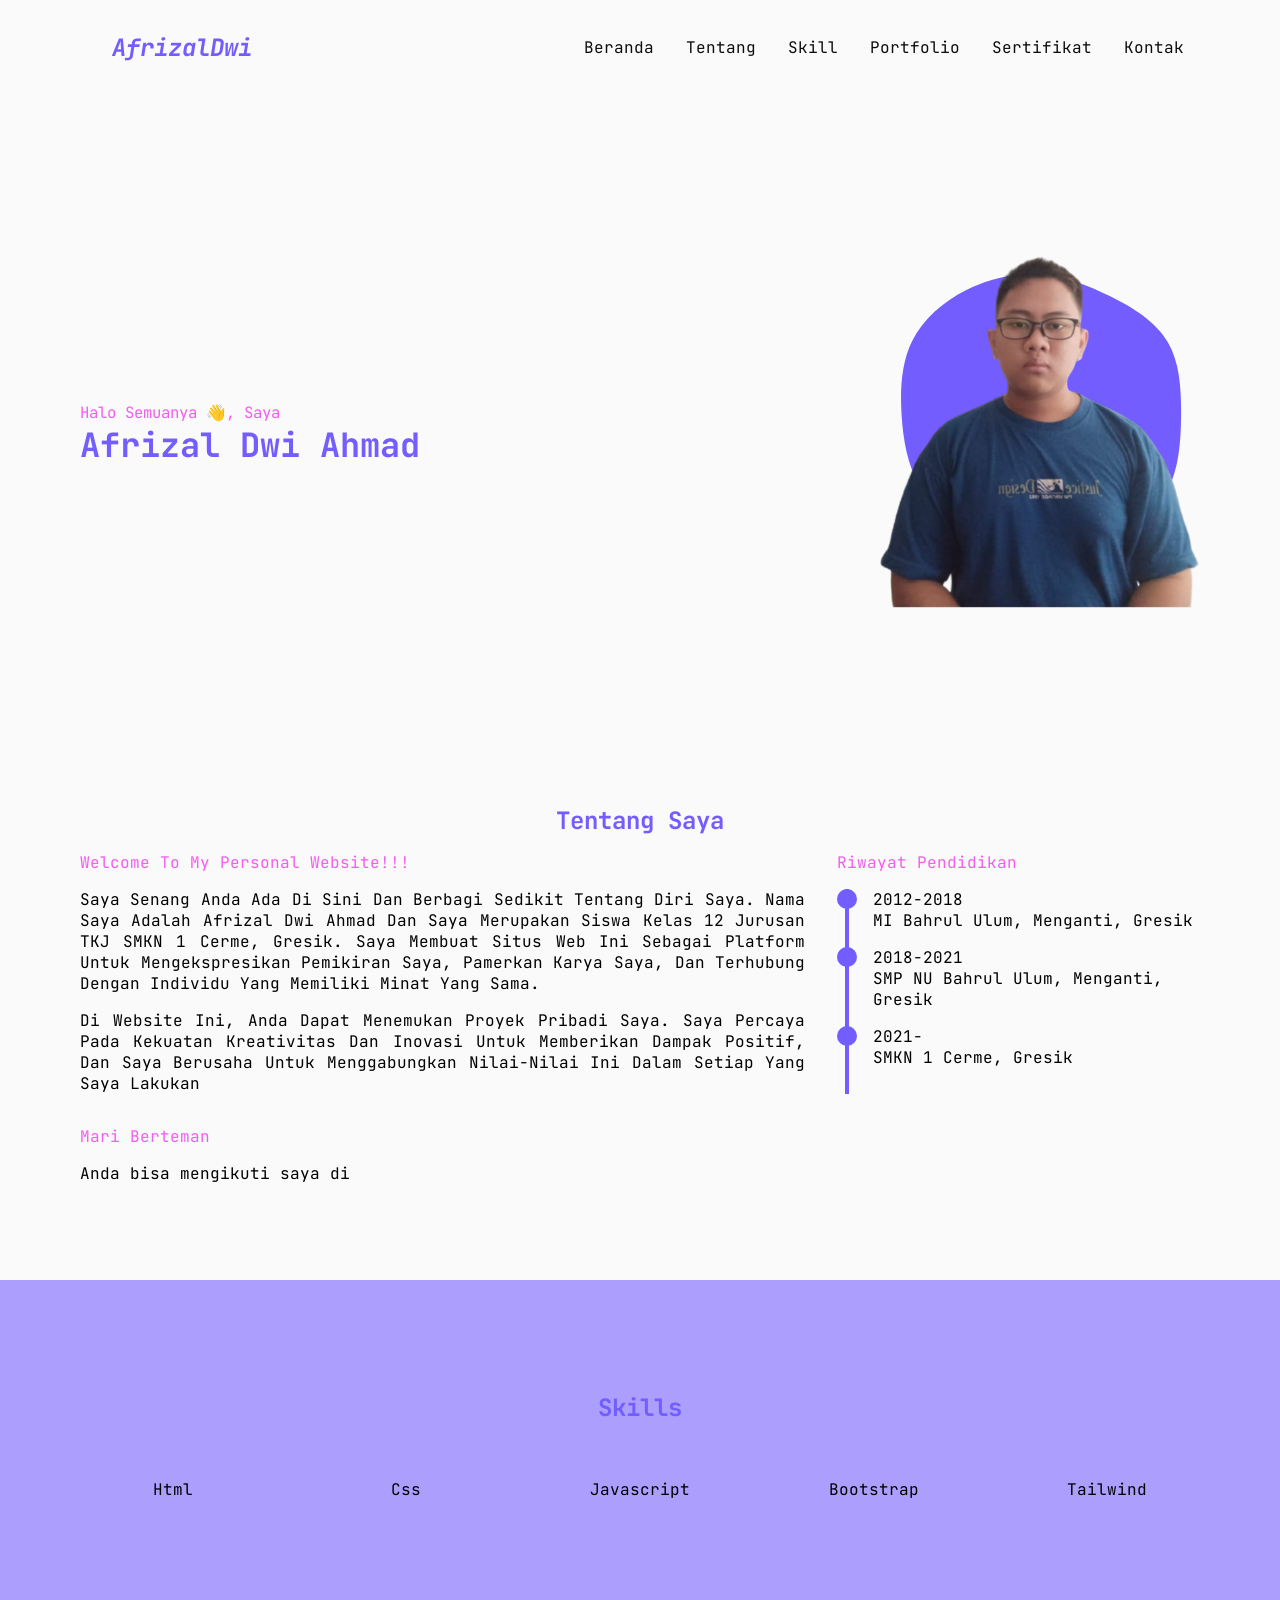
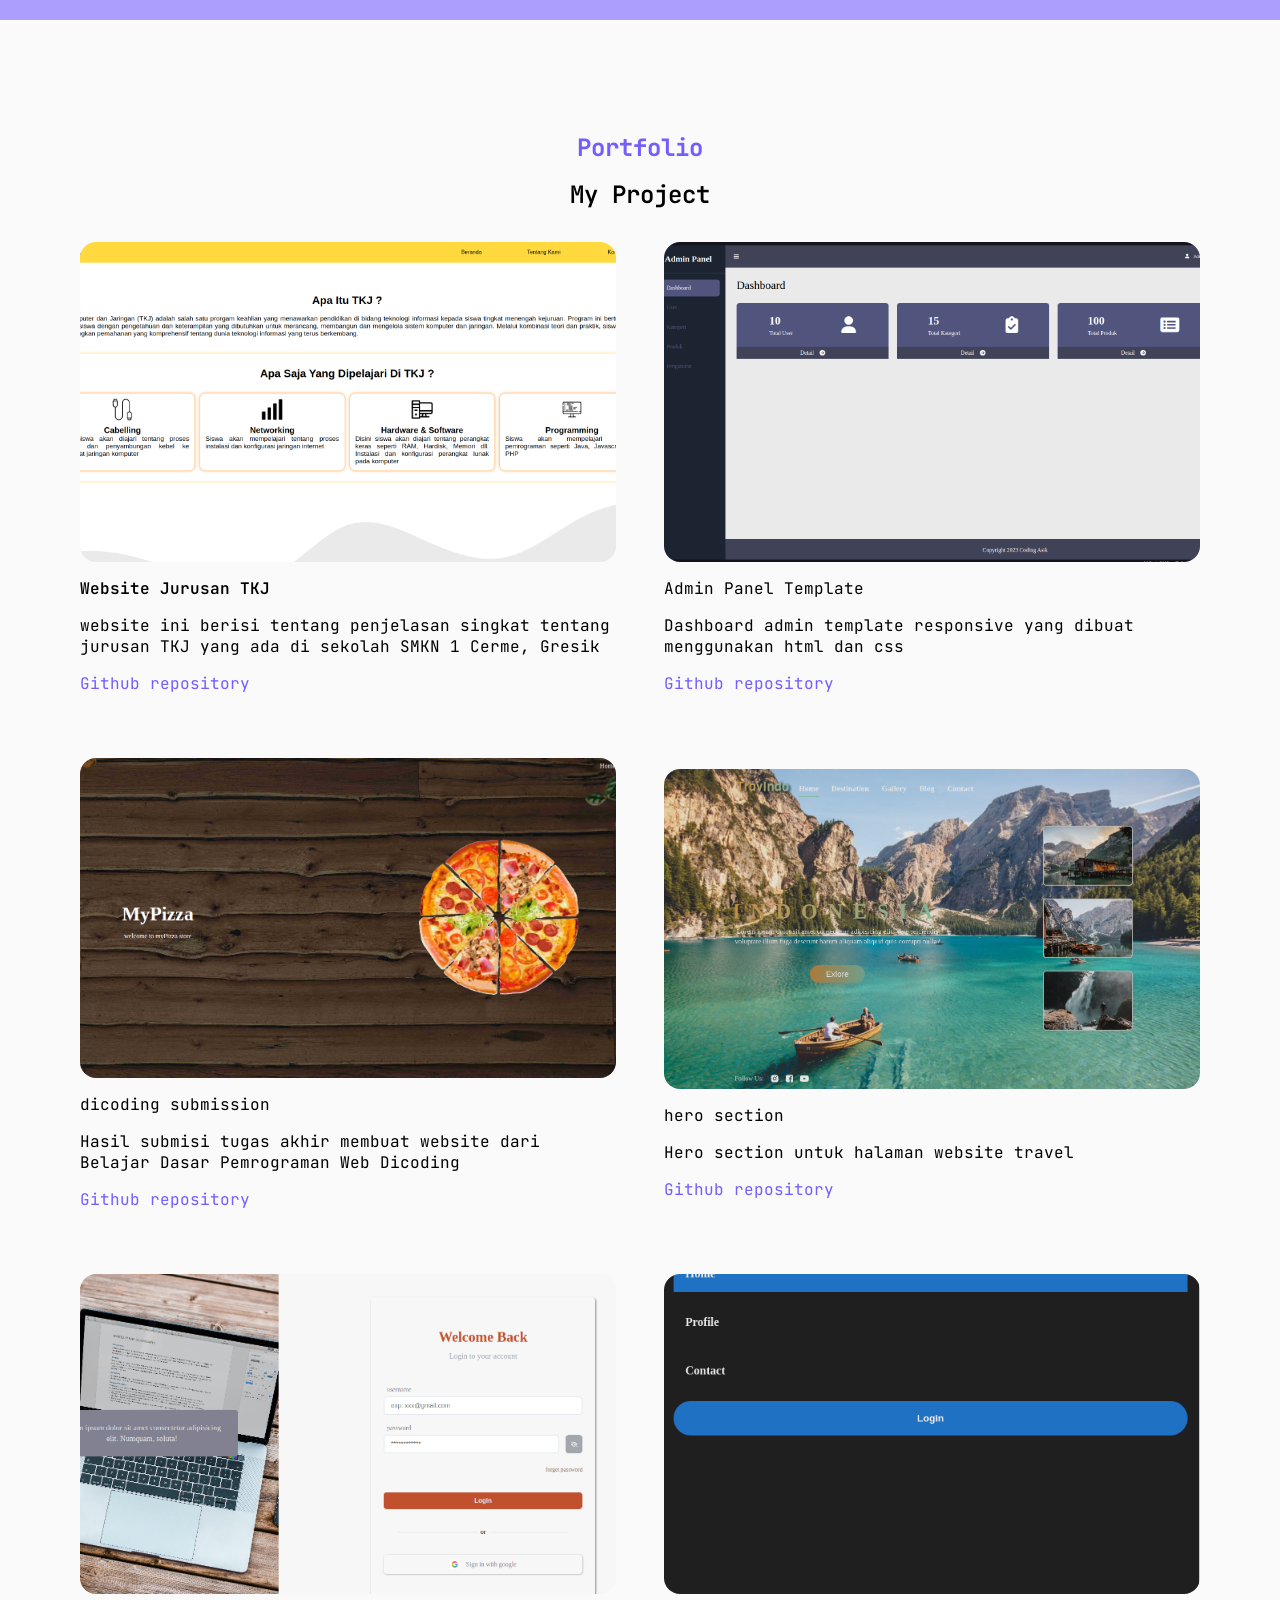
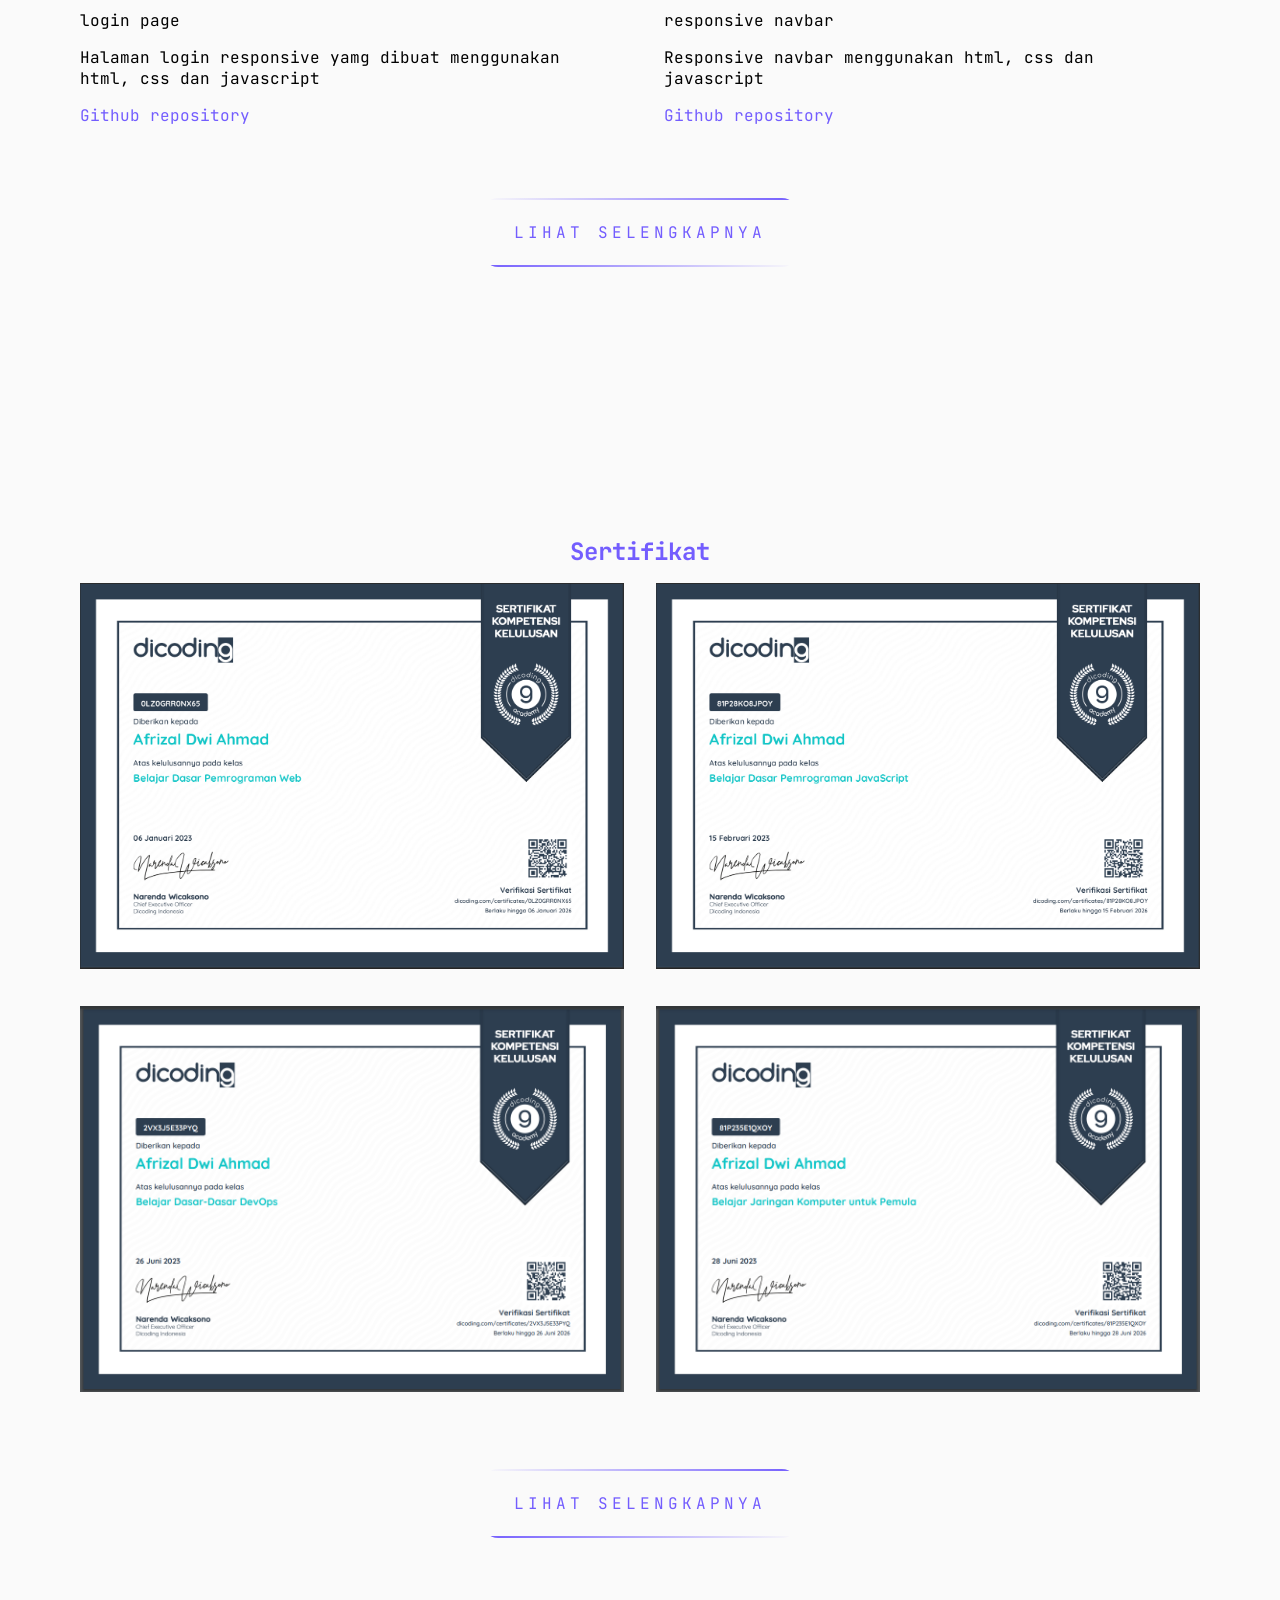
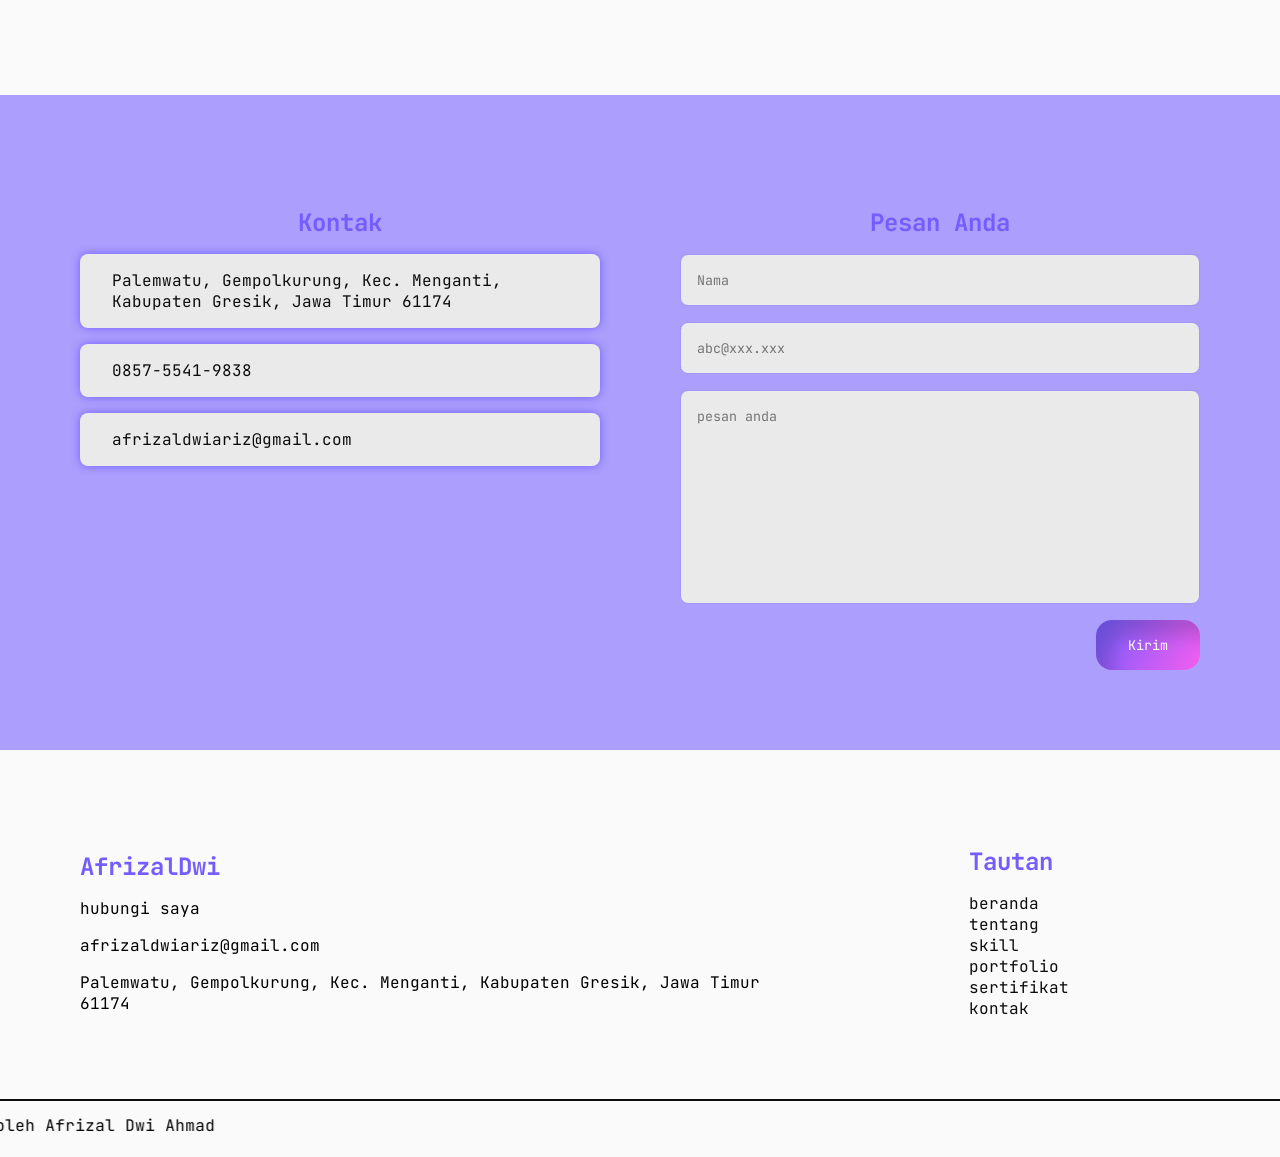
==== index.html @ 285fb5ee "first commit" ====
<!DOCTYPE html>
<html lang="en">
    <head>
        <meta charset="UTF-8" />
        <meta name="viewport" content="width=device-width, initial-scale=1.0" />

        <!-- font awesome -->
        <script src="https://kit.fontawesome.com/8b42185fc0.js" crossorigin="anonymous"></script>

        <!-- material design icon -->
        <link
            rel="stylesheet"
            href="https://cdn.jsdelivr.net/npm/@mdi/font@7.2.96/css/materialdesignicons.min.css"
        />

        <!-- font -->
        <link rel="preconnect" href="https://fonts.googleapis.com" />
        <link rel="preconnect" href="https://fonts.gstatic.com" crossorigin />
        <link
            href="https://fonts.googleapis.com/css2?family=JetBrains+Mono:wght@400;600;700&display=swap"
            rel="stylesheet"
        />

        <!-- css -->
        <link rel="stylesheet" href="./assets/css/style.css" />

        <title>Personal Portfolio</title>
    </head>
    <body>
        <!-- navbar start -->
        <nav>
            <div class="navbar-brand">
                <h1>AfrizalDwi</h1>
            </div>
            <div class="navbar-collapse" id="navbarCollapse">
                <button class="hamburger hamburger--elastic" type="button" id="hamburger">
                    <span class="hamburger-box">
                        <span class="hamburger-inner"></span>
                    </span>
                </button>
            </div>
            <ul class="navbar-nav" id="navbarNav">
                <li class="navbar-item">
                    <a href="#home" class="navbar-link">beranda</a>
                </li>
                <li class="navbar-item">
                    <a href="#about" class="navbar-link">tentang</a>
                </li>
                <li class="navbar-item">
                    <a href="#skill" class="navbar-link">skill</a>
                </li>
                <li class="navbar-item">
                    <a href="#portfolio" class="navbar-link">portfolio</a>
                </li>
                <li class="navbar-item">
                    <a href="#certificate" class="navbar-link">sertifikat</a>
                </li>
                <li class="navbar-item">
                    <a href="#contact" class="navbar-link">kontak</a>
                </li>
            </ul>
        </nav>
        <!-- navbar end -->

        <!-- hero section start -->
        <section id="home">
            <div class="container">
                <div class="home-group">
                    <div class="home-text">
                        <p>Halo semuanya 👋️, saya</p>
                        <h1>Afrizal dwi ahmad</h1>
                        <span id="text"></span>
                    </div>
                    <div class="img-group">
                        <img src="./assets/img/shape.svg" alt="shape" class="shape" />
                        <img src="./assets/img/person.png" alt="person" />
                    </div>
                </div>
            </div>
        </section>
        <!-- hero section end -->

        <!-- about start -->
        <section id="about">
            <div class="container">
                <h1 class="title">tentang saya</h1>
                <div class="about-group">
                    <div class="about-text">
                        <p class="about-title">Welcome to my personal website!!!</p>
                        <p>
                            Saya senang Anda ada di sini dan berbagi sedikit tentang diri saya. Nama
                            saya adalah Afrizal Dwi Ahmad dan saya merupakan siswa kelas 12 jurusan
                            TKJ SMKN 1 Cerme, Gresik. Saya membuat situs web ini sebagai platform
                            untuk mengekspresikan pemikiran saya, pamerkan karya saya, dan terhubung
                            dengan individu yang memiliki minat yang sama.
                        </p>
                        <p>
                            Di website ini, Anda dapat menemukan proyek pribadi saya. Saya percaya
                            pada kekuatan kreativitas dan inovasi untuk memberikan dampak positif,
                            dan saya berusaha untuk menggabungkan nilai-nilai ini dalam setiap yang
                            saya lakukan
                        </p>
                    </div>
                    <div class="education">
                        <p class="about-title">riwayat pendidikan</p>
                        <span class="line"></span>
                        <div class="education-group">
                            <div class="education-level">
                                <span class="circle"></span>
                                <div>
                                    <p>2012-2018</p>
                                    <p>MI Bahrul Ulum, Menganti, Gresik</p>
                                </div>
                            </div>
                            <div class="education-level">
                                <span class="circle"></span>
                                <div>
                                    <p>2018-2021</p>
                                    <p>SMP NU Bahrul Ulum, Menganti, Gresik</p>
                                </div>
                            </div>
                            <div class="education-level">
                                <span class="circle"></span>
                                <div>
                                    <p>2021-</p>
                                    <p>SMKN 1 Cerme, Gresik</p>
                                </div>
                            </div>
                        </div>
                    </div>
                    <div class="about-link">
                        <p class="about-title">mari berteman</p>
                        <p>Anda bisa mengikuti saya di</p>
                        <div class="about-icon-group">
                            <div class="icon">
                                <a href="https://github.com/afrizaldwi" target="_blank">
                                    <i class="fa-brands fa-github"></i>
                                </a>
                            </div>
                            <div class="icon">
                                <a href="https://instagram.com/afrizaldwi16" target="_blank">
                                    <i class="fa-brands fa-instagram"></i>
                                </a>
                            </div>
                            <div class="icon">
                                <a href="https://facebook.com/afrizal.ariz" target="_blank">
                                    <i class="fa-brands fa-facebook"></i>
                                </a>
                            </div>
                        </div>
                    </div>
                </div>
            </div>
        </section>
        <!-- about end -->

        <!-- my sklill start -->
        <section id="skill">
            <div class="container">
                <h1 class="title">skills</h1>
                <div class="skill-group">
                    <div class="skill">
                        <span class="mdi mdi-language-html5 skill-icon"></span>
                        <p class="icon-title">html</p>
                    </div>
                    <div class="skill">
                        <span class="mdi mdi-language-css3 skill-icon"></span>
                        <p class="icon-title">css</p>
                    </div>
                    <div class="skill">
                        <span class="mdi mdi-language-javascript skill-icon"></span>
                        <p class="icon-title">javascript</p>
                    </div>
                    <div class="skill">
                        <span class="mdi mdi-bootstrap skill-icon"></span>
                        <p class="icon-title">bootstrap</p>
                    </div>
                    <div class="skill">
                        <span class="mdi mdi-tailwind skill-icon"></span>
                        <p class="icon-title">tailwind</p>
                    </div>
                </div>
            </div>
        </section>
        <!-- my sklill end -->

        <!-- portfolio start -->
        <section id="portfolio">
            <div class="container">
                <div class="portfolio-wrapper">
                    <h1 class="title">portfolio</h1>
                    <p class="portfolio-header">my project</p>
                    <div class="portfolio-box">
                        <div class="portfolio-group">
                            <a
                                href="https://project-website-p5-tkj.netlify.app/"
                                class="portfolio-img"
                                target="_blank"
                            >
                                <img
                                    src="./assets/img/portfolio/department website.png"
                                    alt="website jurusan"
                                />
                            </a>
                            <div class="portfolio-text">
                                <p class="portfolio-title">website jurusan TKJ</p>
                                <p>
                                    website ini berisi tentang penjelasan singkat tentang jurusan
                                    TKJ yang ada di sekolah SMKN 1 Cerme, Gresik
                                </p>
                                <a href="https://github.com/afrizaldwi/tkj" target="_blank"
                                    >Github repository
                                </a>
                            </div>
                        </div>
                        <div class="portfolio-group">
                            <a href="" class="portfolio-img">
                                <img
                                    src="./assets/img/portfolio/admin panel.png"
                                    alt="admin panel"
                                />
                            </a>
                            <div class="portfolio-text">
                                <p>Admin Panel Template</p>
                                <p>
                                    Dashboard admin template responsive yang dibuat menggunakan html
                                    dan css
                                </p>
                                <a
                                    href="https://github.com/afrizaldwi/Admin-Panel-Template"
                                    target="_blank"
                                    >Github repository
                                </a>
                            </div>
                        </div>
                        <div class="portfolio-group">
                            <a href="#" class="portfolio-img">
                                <img
                                    src="./assets/img/portfolio/dicoding submission.png"
                                    alt="dicoding submission"
                                />
                            </a>
                            <div class="portfolio-text">
                                <p>dicoding submission</p>
                                <p>
                                    Hasil submisi tugas akhir membuat website dari Belajar Dasar
                                    Pemrograman Web Dicoding
                                </p>
                                <a
                                    href="https://github.com/afrizaldwi/submission-tugas-akhir-membuat-website"
                                    target="_blank"
                                    >Github repository
                                </a>
                            </div>
                        </div>
                        <div class="portfolio-group">
                            <a href="#" class="portfolio-img">
                                <img src="./assets/img/portfolio/hero.png" alt="hero section" />
                            </a>
                            <div class="portfolio-text">
                                <p>hero section</p>
                                <p>Hero section untuk halaman website travel</p>
                                <a
                                    href="https://github.com/afrizaldwi/travel-hero-section"
                                    target="_blank"
                                    >Github repository
                                </a>
                            </div>
                        </div>
                        <div class="portfolio-group">
                            <a href="#" class="portfolio-img">
                                <img src="./assets/img/portfolio/login page.png" alt="login page" />
                            </a>
                            <div class="portfolio-text">
                                <p>login page</p>
                                <p>
                                    Halaman login responsive yamg dibuat menggunakan html, css dan
                                    javascript
                                </p>
                                <a href="https://github.com/afrizaldwi/login-page" target="_blank"
                                    >Github repository
                                </a>
                            </div>
                        </div>
                        <div class="portfolio-group">
                            <a href="#" class="portfolio-img">
                                <img
                                    src="./assets/img/portfolio/responsive navbar.png"
                                    alt="responsive navbar"
                                />
                            </a>
                            <div class="portfolio-text">
                                <p>responsive navbar</p>
                                <p>Responsive navbar menggunakan html, css dan javascript</p>
                                <a
                                    href="https://github.com/afrizaldwi/navbar-responsive"
                                    target="_blank"
                                    >Github repository
                                </a>
                            </div>
                        </div>
                    </div>
                </div>
                <div class="changePage">
                    <a href="./assets/page/portfolio.html" class="changePageBtn">
                        <span></span>
                        <span></span>
                        <span></span>
                        <span></span>
                        Lihat Selengkapnya
                    </a>
                </div>
            </div>
        </section>
        <!-- portfolio end -->

        <!-- certificate start -->
        <section id="certificate">
            <div class="modal hidden" id="modalSm">
                <div class="modal-body">
                    <button class="modal-close" id="modalClose">
                        <i class="fa-solid fa-xmark fa-2xl"></i>
                    </button>
                    <img src="" alt="" id="imgShow" class="certificate-show" />
                </div>
            </div>
            <div class="container">
                <h1 class="title">sertifikat</h1>
                <div class="certificate-group">
                    <div class="certificate-img">
                        <img
                            src="./assets/img/cerfificate/certificate 1.png"
                            alt="certificate 1"
                            id="certificateImg"
                        />
                    </div>
                    <div class="certificate-img">
                        <img
                            src="./assets/img/cerfificate/certificate 2.png"
                            alt="certificate 2"
                            id="certificateImg"
                        />
                    </div>
                    <div class="certificate-img">
                        <img
                            src="./assets/img/cerfificate/certificate 3.png"
                            alt="certificate 3"
                            id="certificateImg"
                        />
                    </div>
                    <div class="certificate-img">
                        <img
                            src="./assets/img/cerfificate/certificate 4.png"
                            alt="certificate 4"
                            id="certificateImg"
                        />
                    </div>
                </div>
                <div class="changePage">
                    <a href="./assets/page/ceertificate.html" class="changePageBtn">
                        <span></span>
                        <span></span>
                        <span></span>
                        <span></span>
                        Lihat Selengkapnya</a
                    >
                </div>
            </div>
        </section>
        <!-- certificate end -->

        <!-- contact start -->
        <section id="contact">
            <div class="container contact-box">
                <div class="contact-info">
                    <h1 class="title">kontak</h1>
                    <div class="contact-info-group">
                        <a
                            href="https://goo.gl/maps/3JkdmJd7n3Tx35Pg7"
                            class="contact-item"
                            target="_blank"
                        >
                            <i class="fa-solid fa-house icon"></i>
                            <p>
                                Palemwatu, Gempolkurung, Kec. Menganti, Kabupaten Gresik, Jawa Timur
                                61174
                            </p>
                        </a>
                        <a href="https://wa.me/085755419838" class="contact-item" target="_blank">
                            <i class="fa-brands fa-whatsapp icon"></i>
                            <p>0857-5541-9838</p>
                        </a>
                        <a
                            href="mailto:afrizaldwiariz@gmail.com"
                            class="contact-item"
                            target="_blank"
                        >
                            <i class="fa-regular fa-envelope icon"></i>
                            <p>afrizaldwiariz@gmail.com</p>
                        </a>
                    </div>
                </div>
                <div class="contact-message">
                    <h1 class="title">pesan anda</h1>
                    <form action="https://formspree.io/f/mbjvrear" method="POST">
                        <div class="contact-form">
                            <input
                                type="text"
                                class="form-input"
                                placeholder="Nama"
                                name="name"
                                required
                                autocomplete="off"
                            />
                            <input
                                type="email"
                                class="form-input"
                                placeholder="abc@xxx.xxx"
                                name="email"
                                required
                                autocomplete="off"
                            />
                            <textarea
                                rows="10"
                                class="form-input"
                                placeholder="pesan anda"
                                name="message"
                                required
                                autocomplete="off"
                            ></textarea>
                        </div>
                        <div class="submit">
                            <button type="submit" class="submitBtn">Kirim</button>
                        </div>
                    </form>
                </div>
            </div>
        </section>
        <!-- contact end -->

        <!-- footer start -->
        <footer>
            <div class="container">
                <div class="footer-group">
                    <div class="footer-content">
                        <h1 class="title">AfrizalDwi</h1>
                        <p>hubungi saya</p>
                        <p>afrizaldwiariz@gmail.com</p>
                        <p>
                            Palemwatu, Gempolkurung, Kec. Menganti, Kabupaten Gresik, Jawa Timur
                            61174
                        </p>
                    </div>
                    <div class="footer-content">
                        <h1 class="title">tautan</h1>
                        <div class="footer-link">
                            <a href="#home">beranda</a>
                            <a href="#about">tentang</a>
                            <a href="#skill">skill</a>
                            <a href="#portfolio">portfolio</a>
                            <a href="#certificate">sertifikat</a>
                            <a href="#contact">kontak</a>
                        </div>
                    </div>
                </div>
            </div>
            <div class="footer-line">
                <marquee width="100%" direction="right" class="footer-text">
                    Dibuat sepenuh hati oleh Afrizal Dwi Ahmad
                </marquee>
            </div>
        </footer>
        <!-- footer end -->

        <!-- back to top start -->
        <button class="back-to-top-btn" id="backToTopBtn">
            <i class="fas fa-arrow-up"></i>
        </button>
        <!-- back to top end -->

        <script src="./assets/js/script.js"></script>

        <!-- navbar -->
        <script>
            const navbarNav = document.getElementById("navbarNav");
            const navbarCollapse = document.getElementById("navbarCollapse");
            const hamburger = document.getElementById("hamburger");

            navbarCollapse.addEventListener("click", () => {
                navbarNav.classList.toggle("active");
                hamburger.classList.toggle("is-active");
            });
        </script>

        <!-- typed js -->
        <script src="https://unpkg.com/typed.js@2.0.16/dist/typed.umd.js"></script>
        <script>
            var typed = new Typed("#text", {
                strings: ["welcome to my personal website"],
                typeSpeed: 100,
                backSpeed: 100,
                loop: true,
            });
        </script>
    </body>
</html>
---- assets/css/style.css ----
@import url(./partisial/global.css);
@import url(./partisial/navbar.css);
@import url(./partisial/heroSection.css);
@import url(./partisial/about.css);
@import url(./partisial/skill.css);
@import url(./partisial/portfolio.css);
@import url(./partisial/certificate.css);
@import url(./partisial/contact.css);
@import url(./partisial/footer.css);
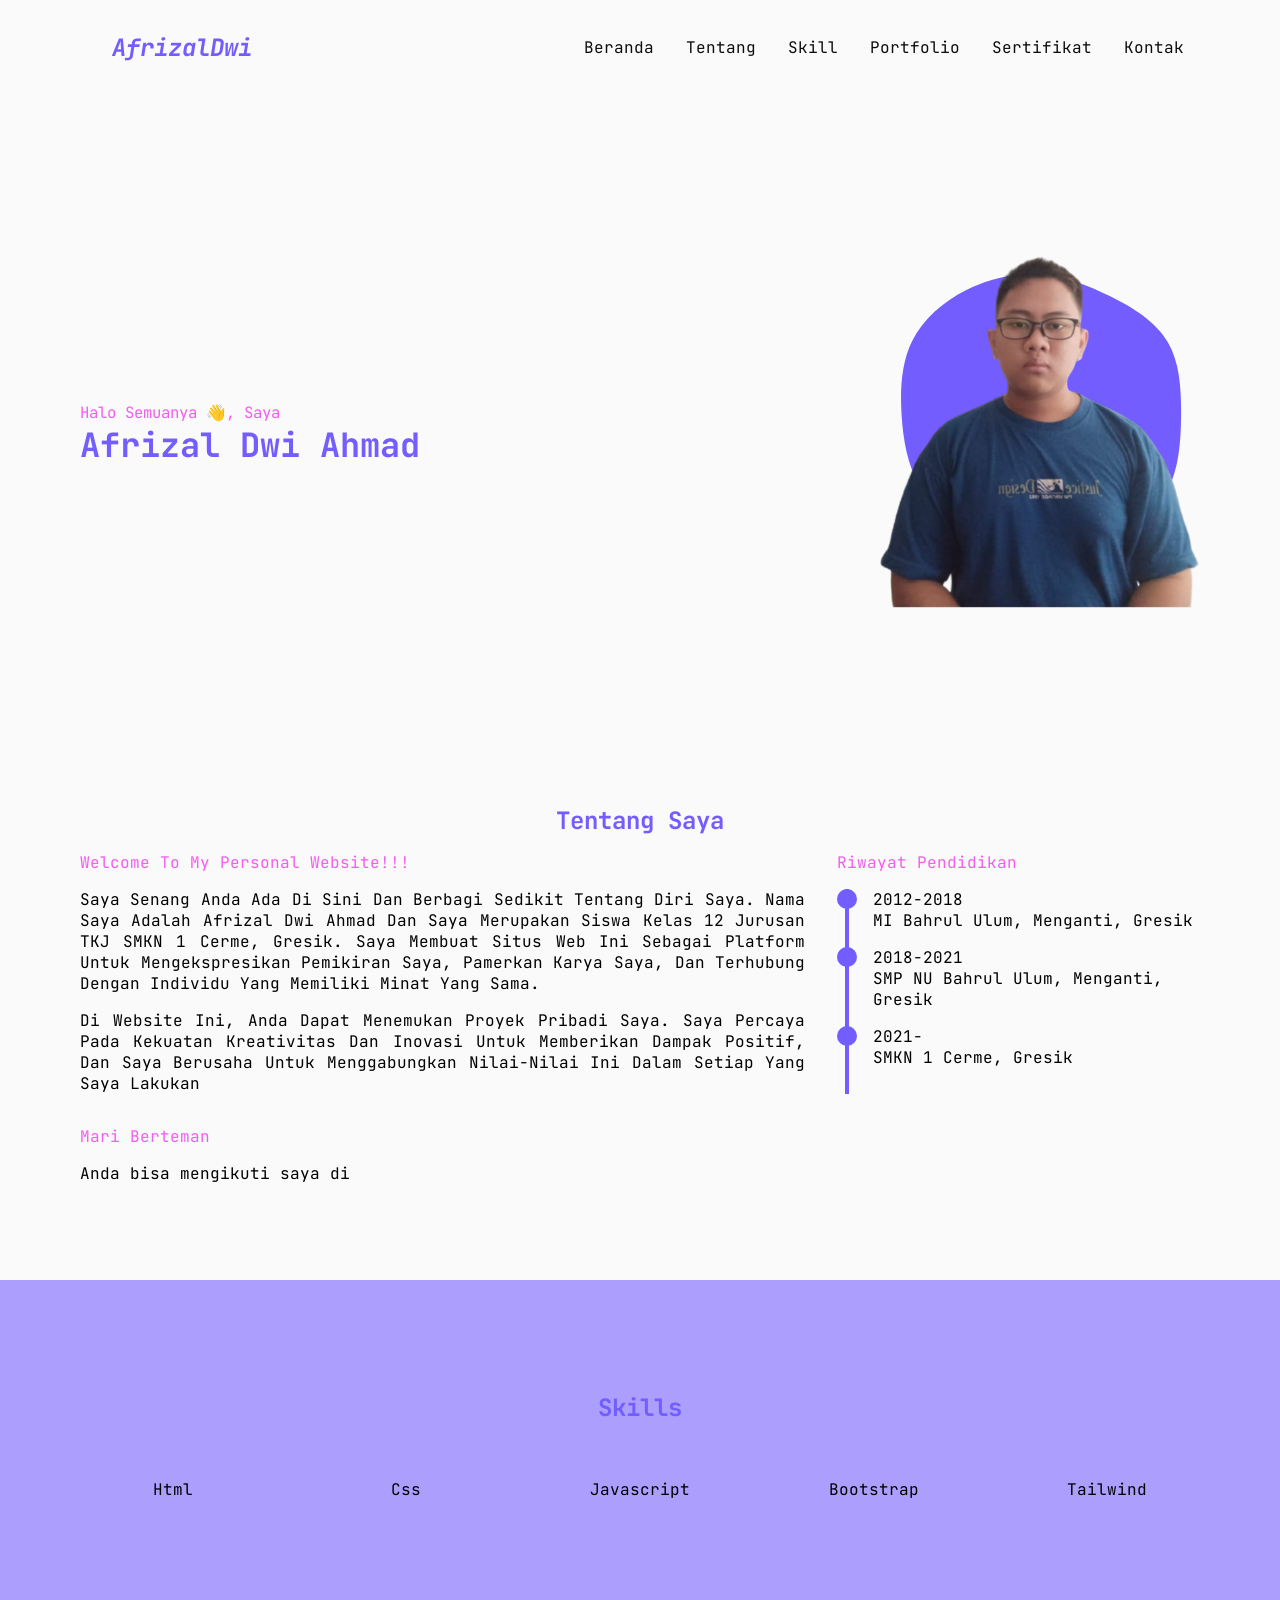
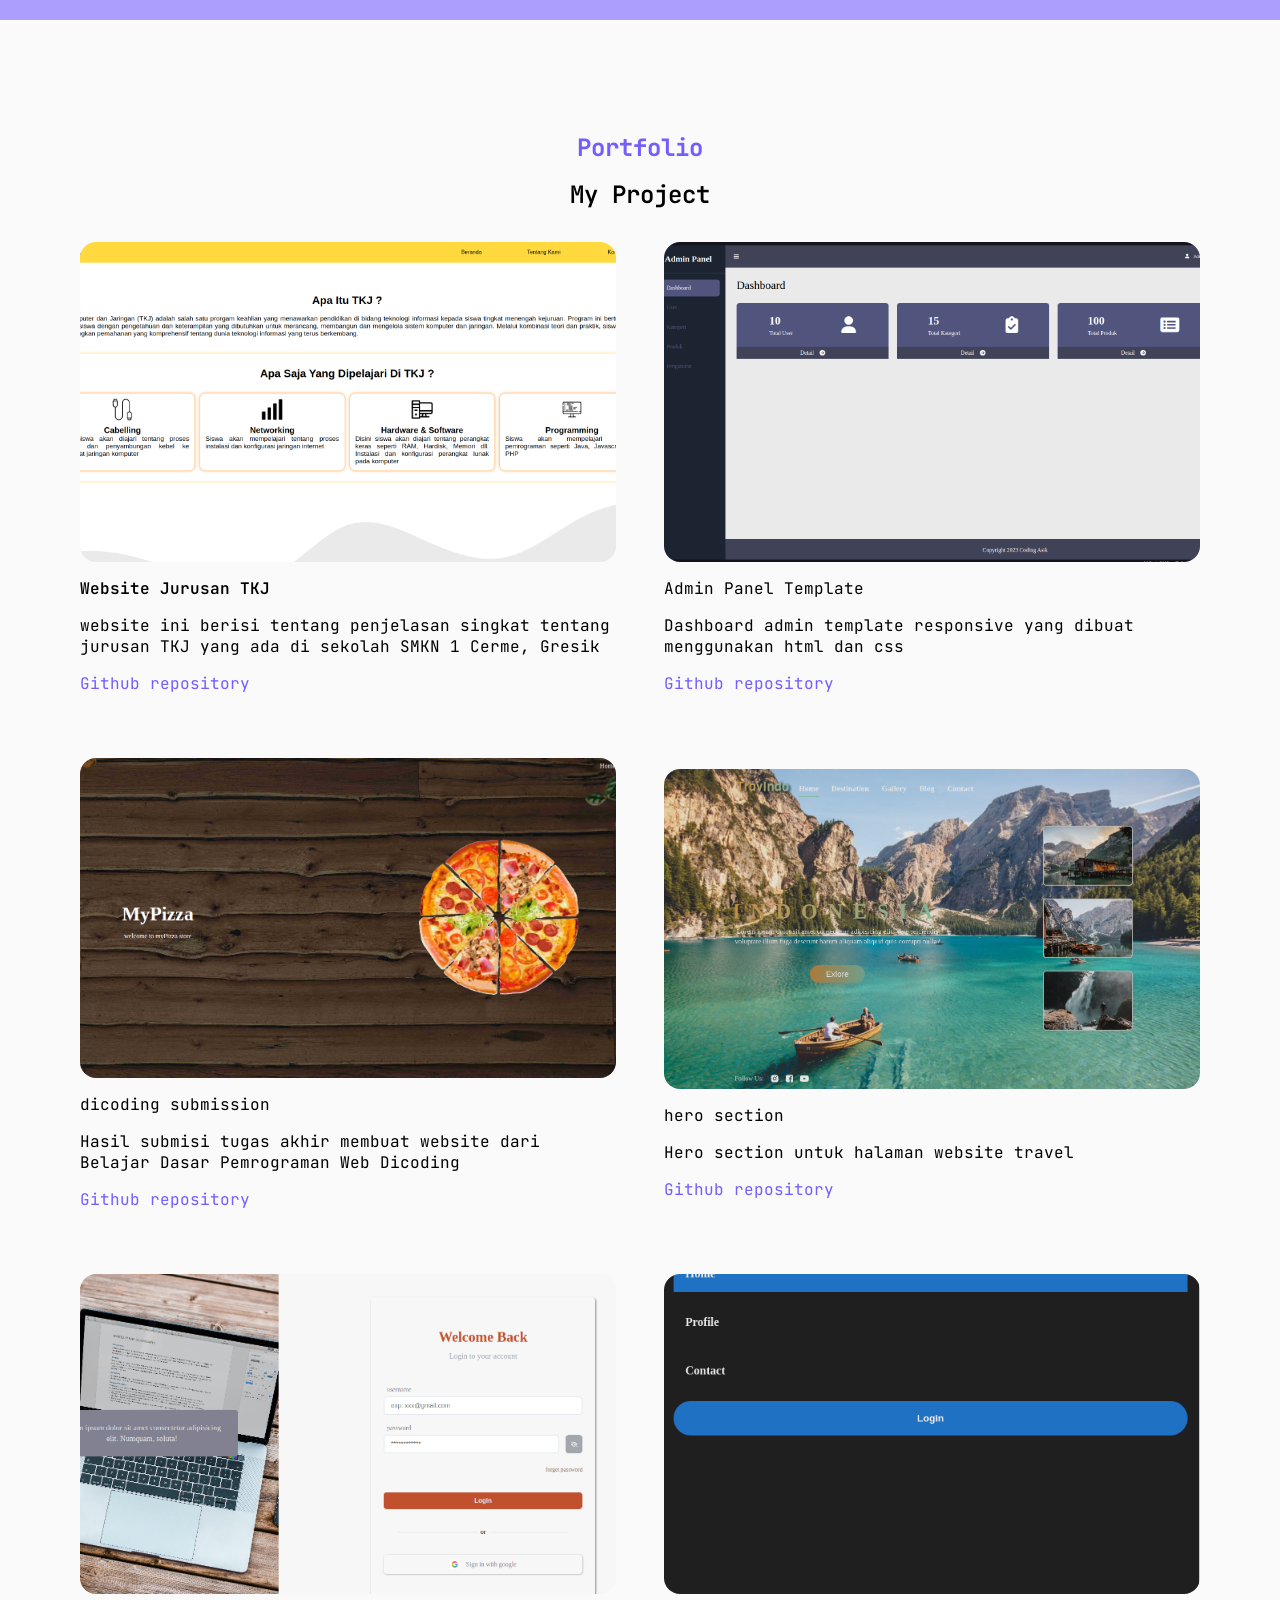
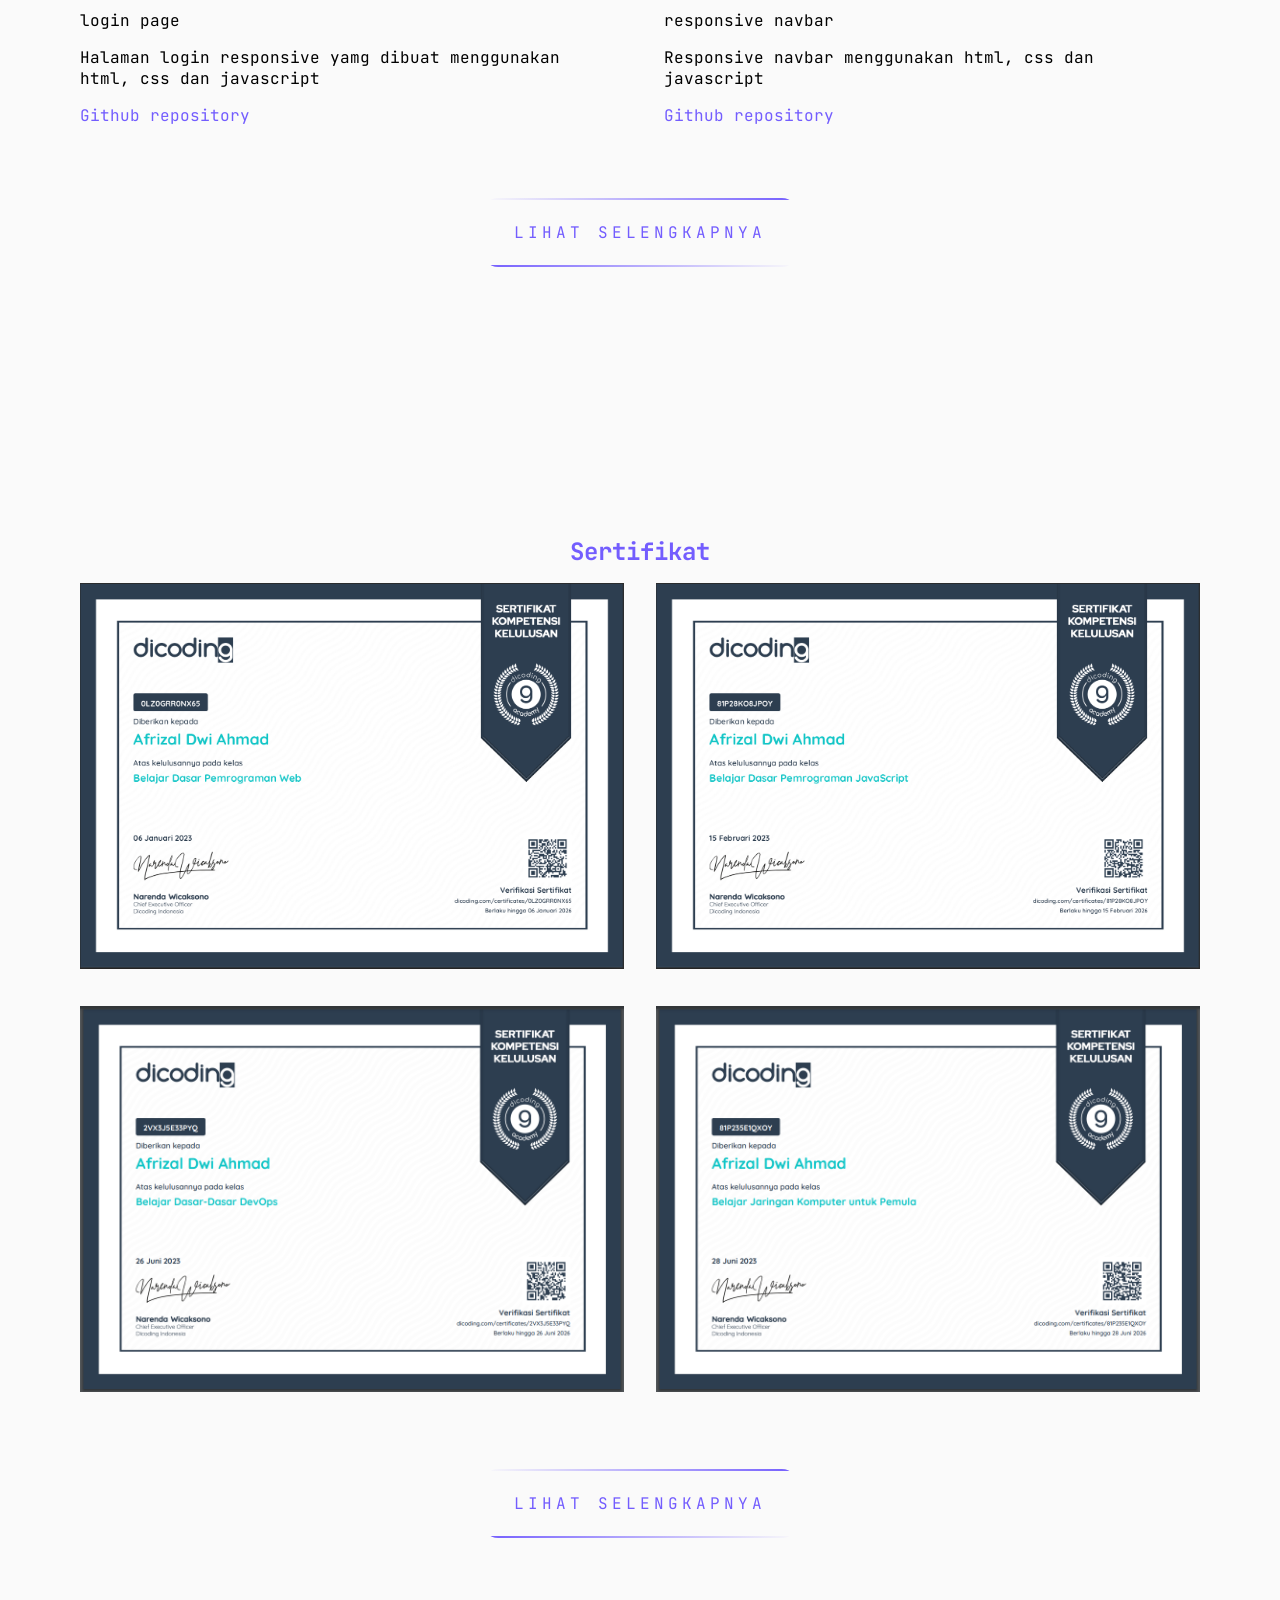
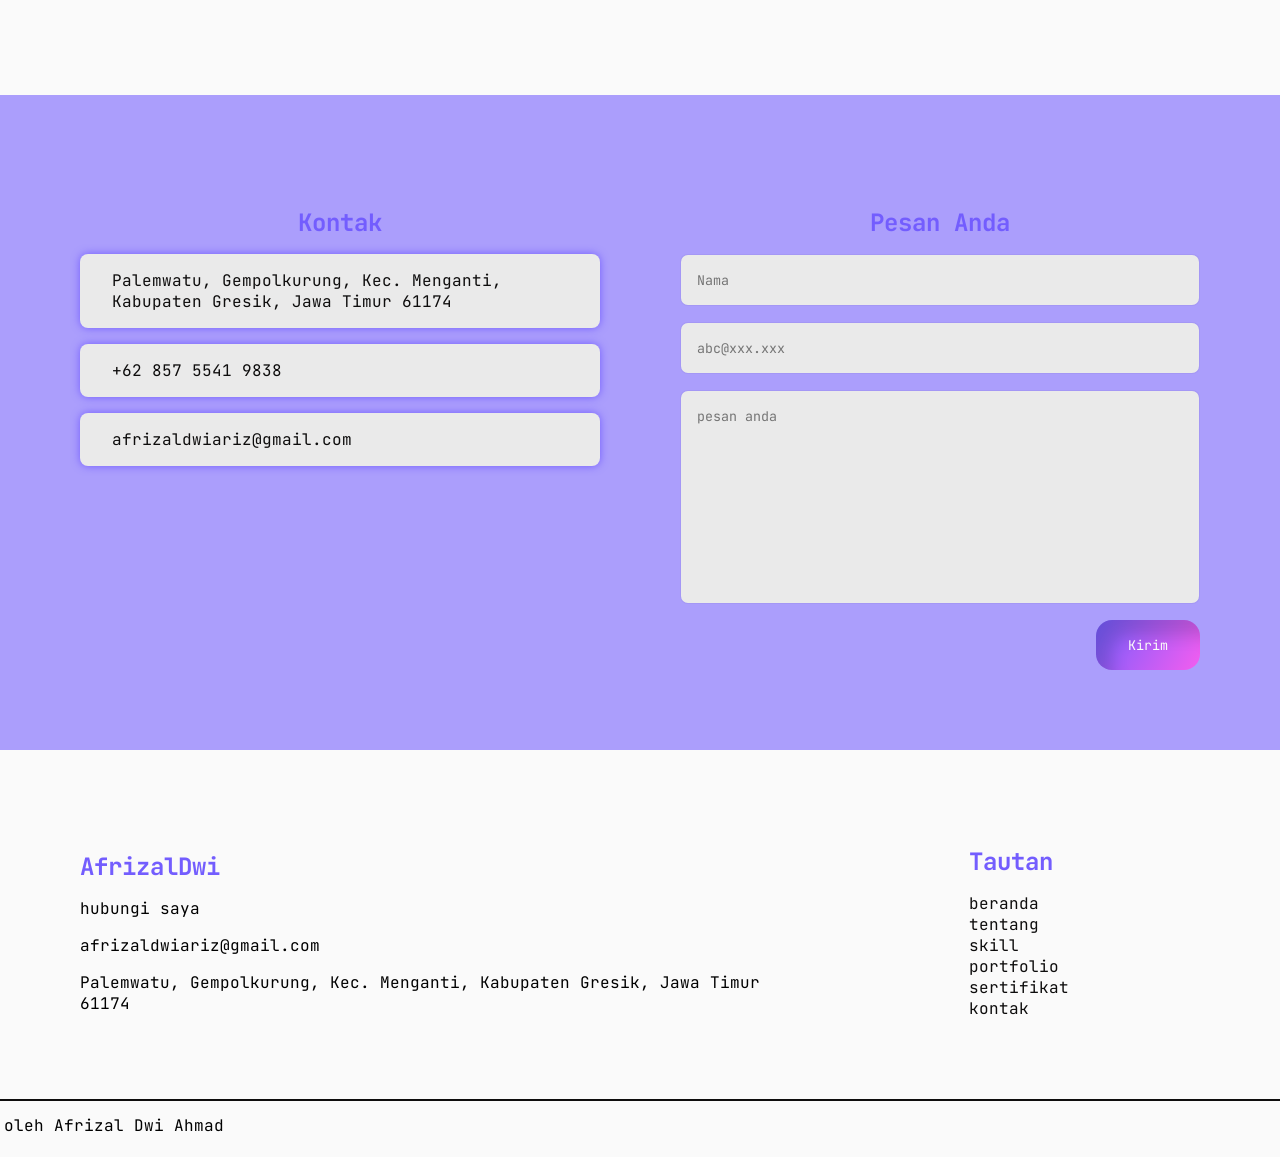
==== commit d808f50c: "optimasi web" ====
--- a/index.html
+++ b/index.html
@@ -192,16 +192,12 @@
                     <p class="portfolio-header">my project</p>
                     <div class="portfolio-box">
                         <div class="portfolio-group">
-                            <a
-                                href="https://project-website-p5-tkj.netlify.app/"
-                                class="portfolio-img"
-                                target="_blank"
-                            >
+                            <div class="portfolio-img">
                                 <img
                                     src="./assets/img/portfolio/department website.png"
                                     alt="website jurusan"
                                 />
-                            </a>
+                            </div>
                             <div class="portfolio-text">
                                 <p class="portfolio-title">website jurusan TKJ</p>
                                 <p>
@@ -214,12 +210,12 @@
                             </div>
                         </div>
                         <div class="portfolio-group">
-                            <a href="" class="portfolio-img">
+                            <div class="portfolio-img">
                                 <img
                                     src="./assets/img/portfolio/admin panel.png"
                                     alt="admin panel"
                                 />
-                            </a>
+                            </div>
                             <div class="portfolio-text">
                                 <p>Admin Panel Template</p>
                                 <p>
@@ -234,12 +230,12 @@
                             </div>
                         </div>
                         <div class="portfolio-group">
-                            <a href="#" class="portfolio-img">
+                            <div class="portfolio-img">
                                 <img
                                     src="./assets/img/portfolio/dicoding submission.png"
                                     alt="dicoding submission"
                                 />
-                            </a>
+                            </div>
                             <div class="portfolio-text">
                                 <p>dicoding submission</p>
                                 <p>
@@ -254,9 +250,9 @@
                             </div>
                         </div>
                         <div class="portfolio-group">
-                            <a href="#" class="portfolio-img">
+                            <div class="portfolio-img">
                                 <img src="./assets/img/portfolio/hero.png" alt="hero section" />
-                            </a>
+                            </div>
                             <div class="portfolio-text">
                                 <p>hero section</p>
                                 <p>Hero section untuk halaman website travel</p>
@@ -268,9 +264,9 @@
                             </div>
                         </div>
                         <div class="portfolio-group">
-                            <a href="#" class="portfolio-img">
+                            <div class="portfolio-img">
                                 <img src="./assets/img/portfolio/login page.png" alt="login page" />
-                            </a>
+                            </div>
                             <div class="portfolio-text">
                                 <p>login page</p>
                                 <p>
@@ -283,12 +279,12 @@
                             </div>
                         </div>
                         <div class="portfolio-group">
-                            <a href="#" class="portfolio-img">
+                            <div class="portfolio-img">
                                 <img
                                     src="./assets/img/portfolio/responsive navbar.png"
                                     alt="responsive navbar"
                                 />
-                            </a>
+                            </div>
                             <div class="portfolio-text">
                                 <p>responsive navbar</p>
                                 <p>Responsive navbar menggunakan html, css dan javascript</p>
@@ -321,7 +317,7 @@
                     <button class="modal-close" id="modalClose">
                         <i class="fa-solid fa-xmark fa-2xl"></i>
                     </button>
-                    <img src="" alt="" id="imgShow" class="certificate-show" />
+                    <img src="" alt="" id="certificatePreview" class="certificate-show" />
                 </div>
             </div>
             <div class="container">
@@ -386,9 +382,9 @@
                                 61174
                             </p>
                         </a>
-                        <a href="https://wa.me/085755419838" class="contact-item" target="_blank">
+                        <a href="https://wa.me/6285755419838" class="contact-item" target="_blank">
                             <i class="fa-brands fa-whatsapp icon"></i>
-                            <p>0857-5541-9838</p>
+                            <p>+62 857 5541 9838</p>
                         </a>
                         <a
                             href="mailto:afrizaldwiariz@gmail.com"
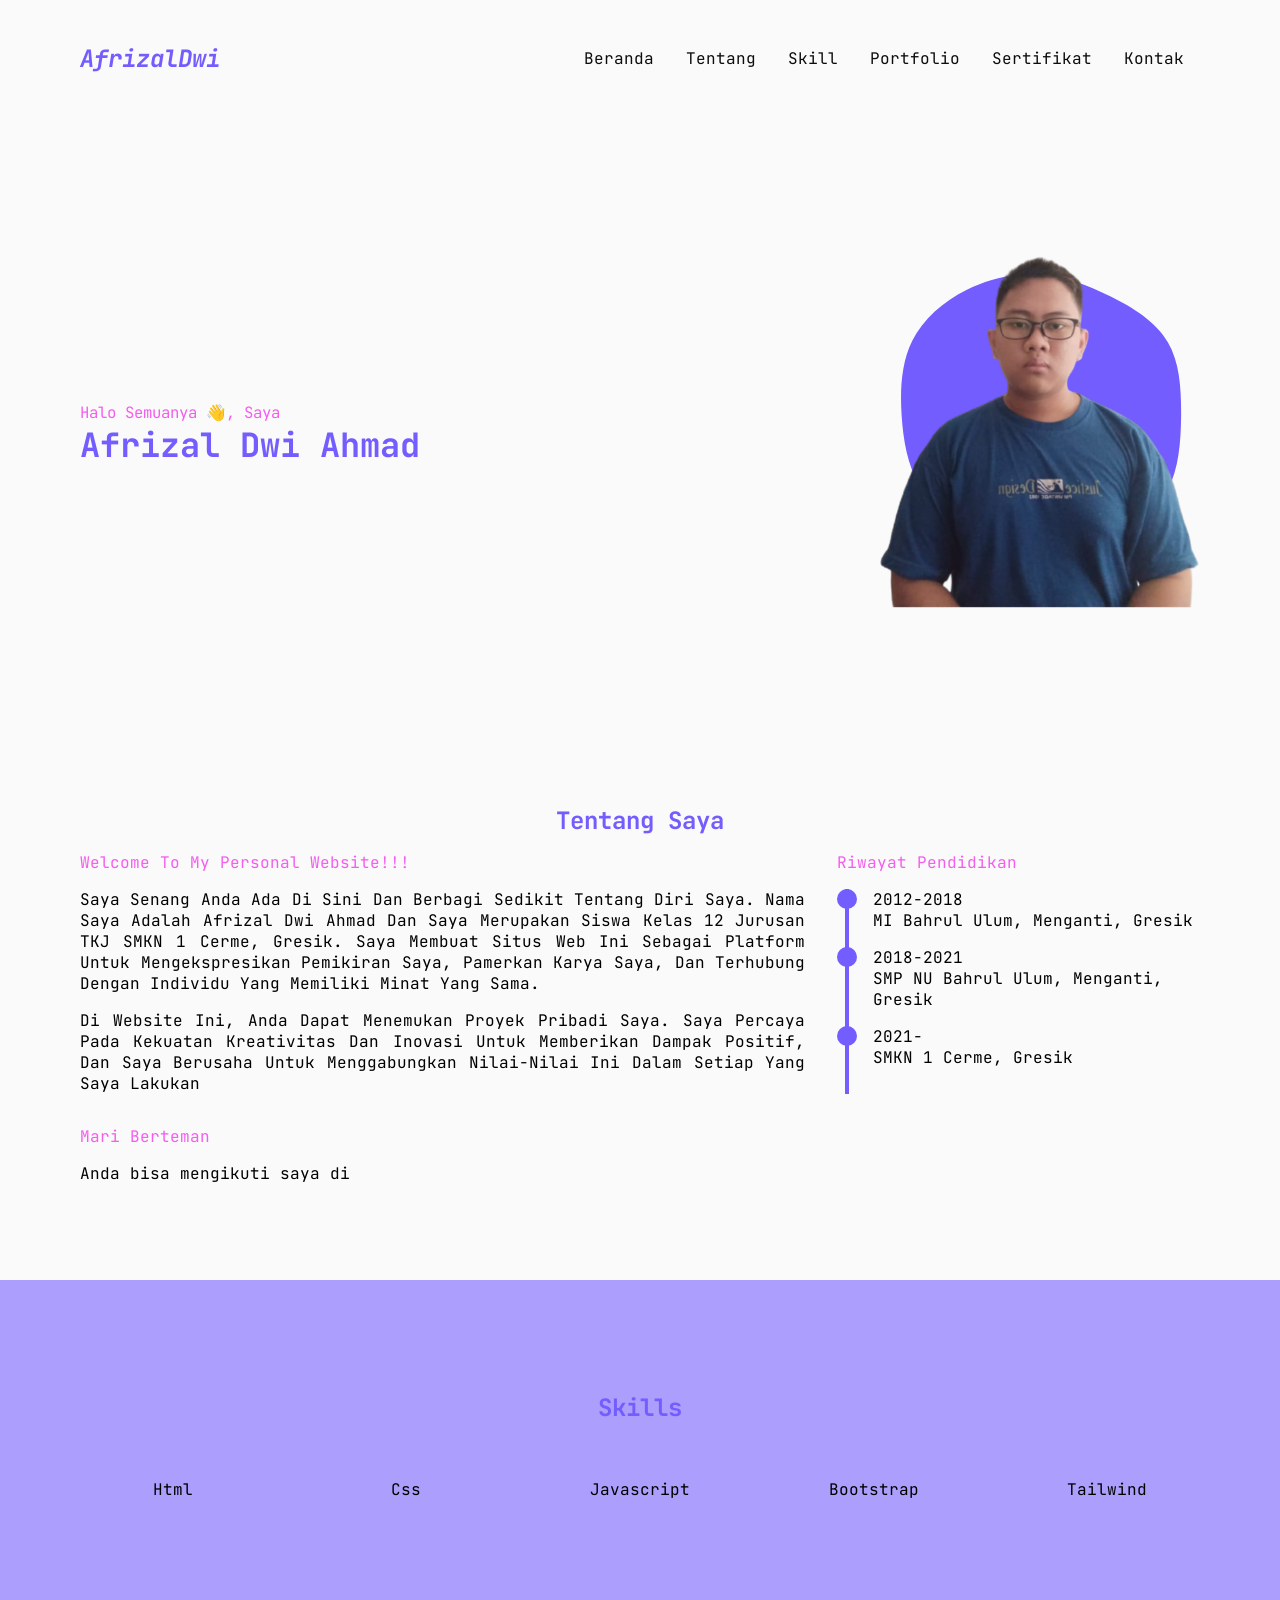
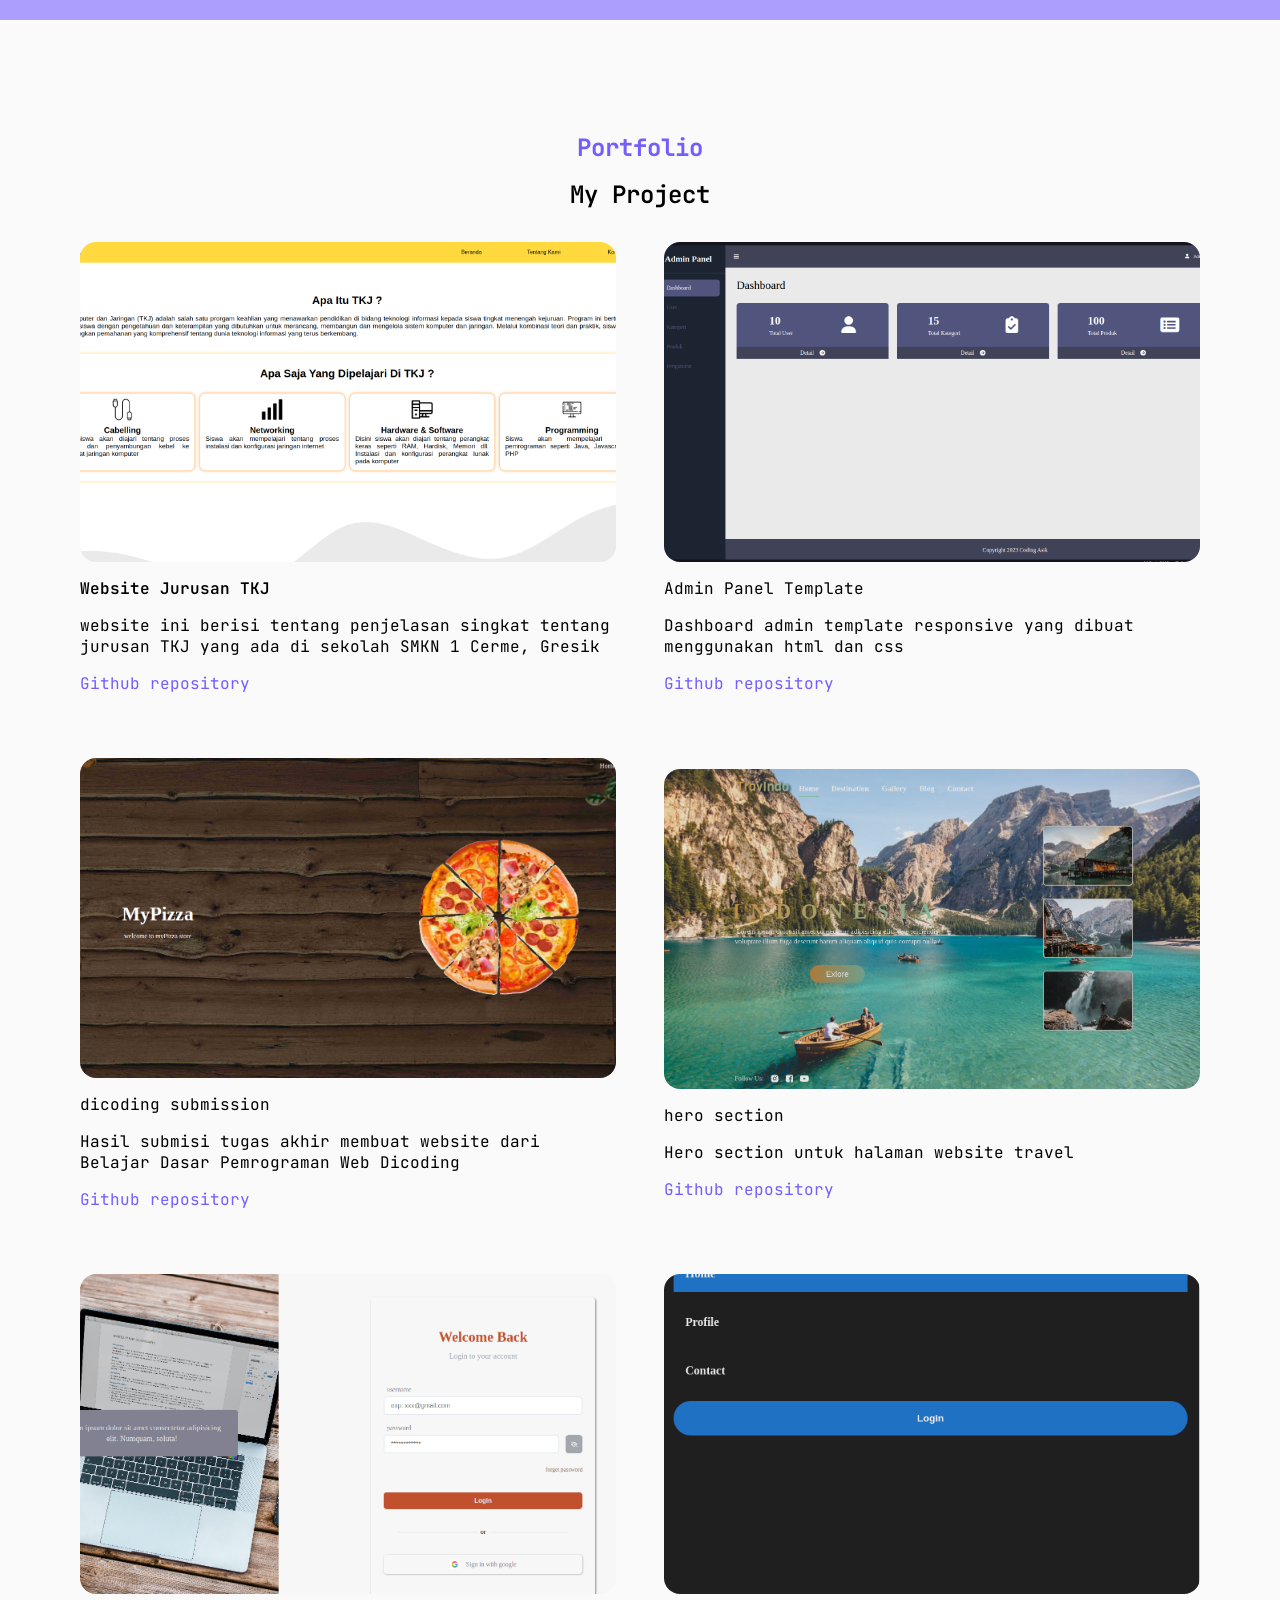
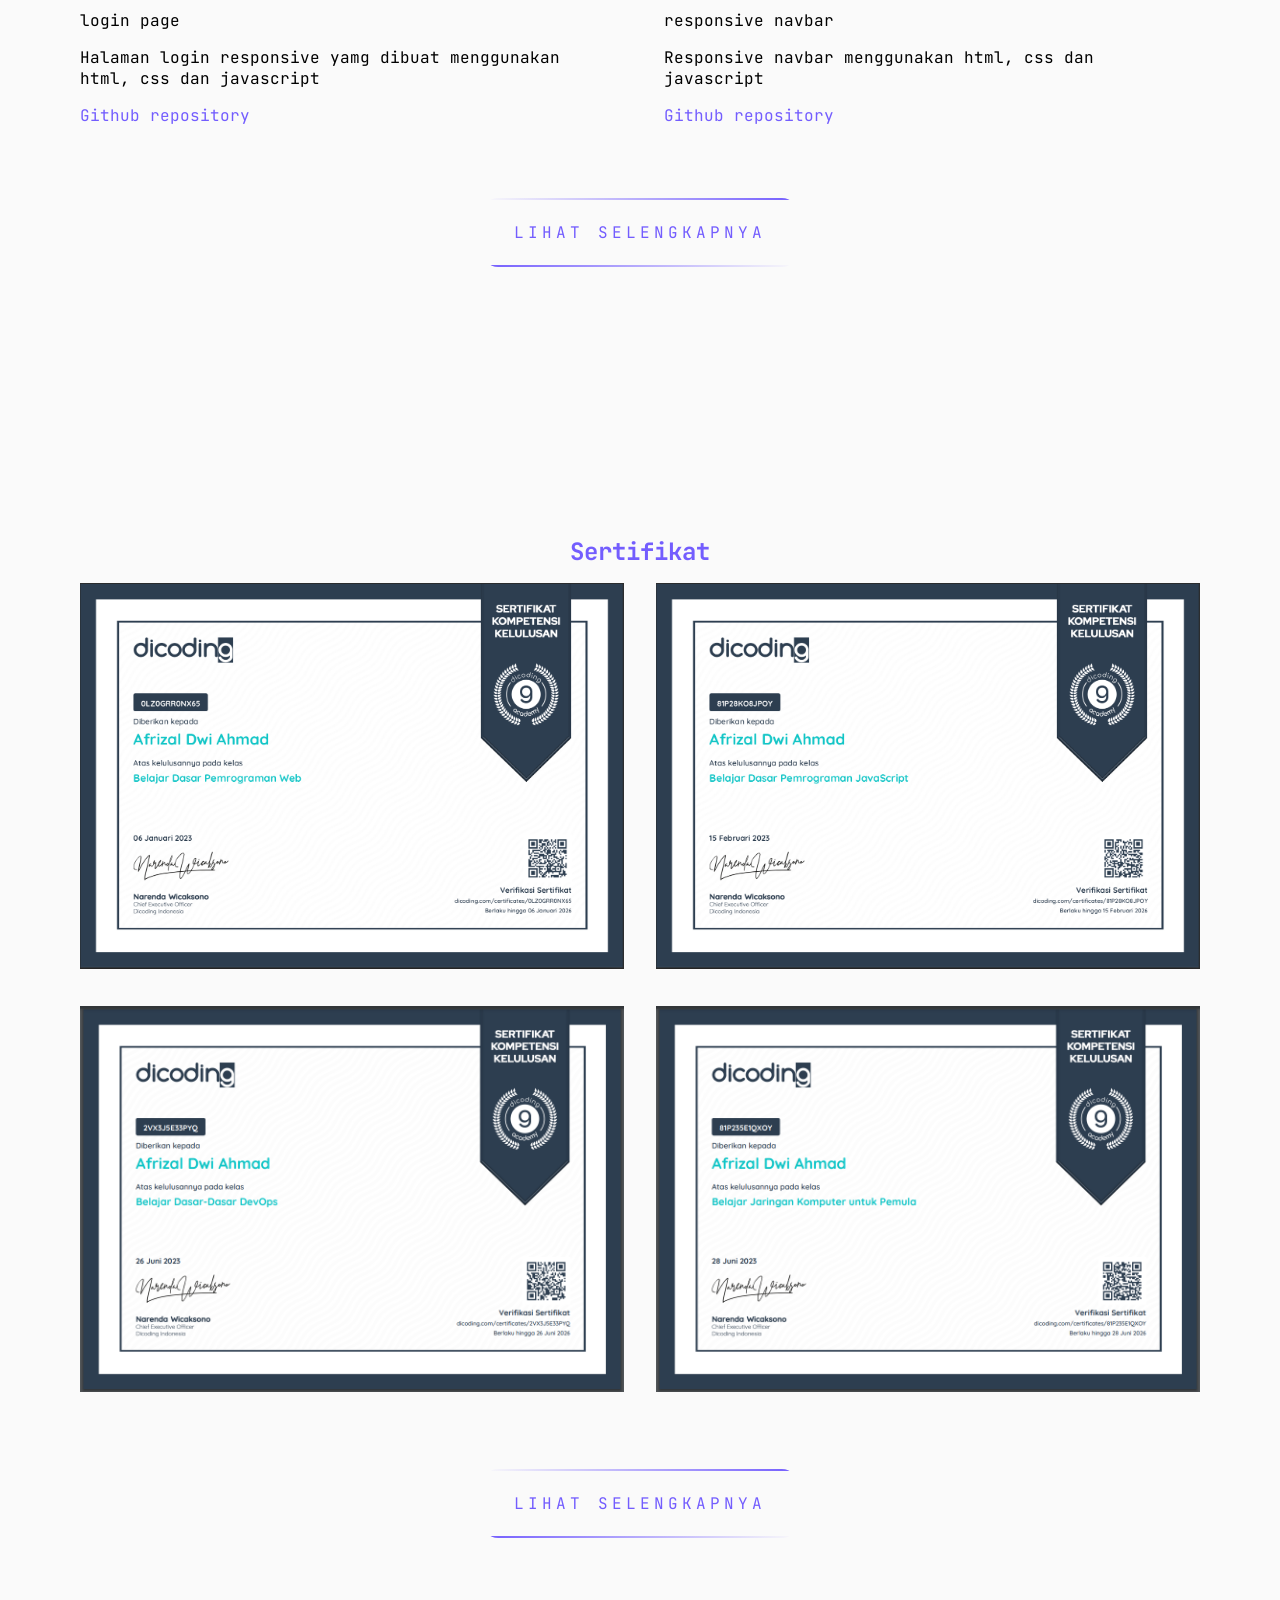
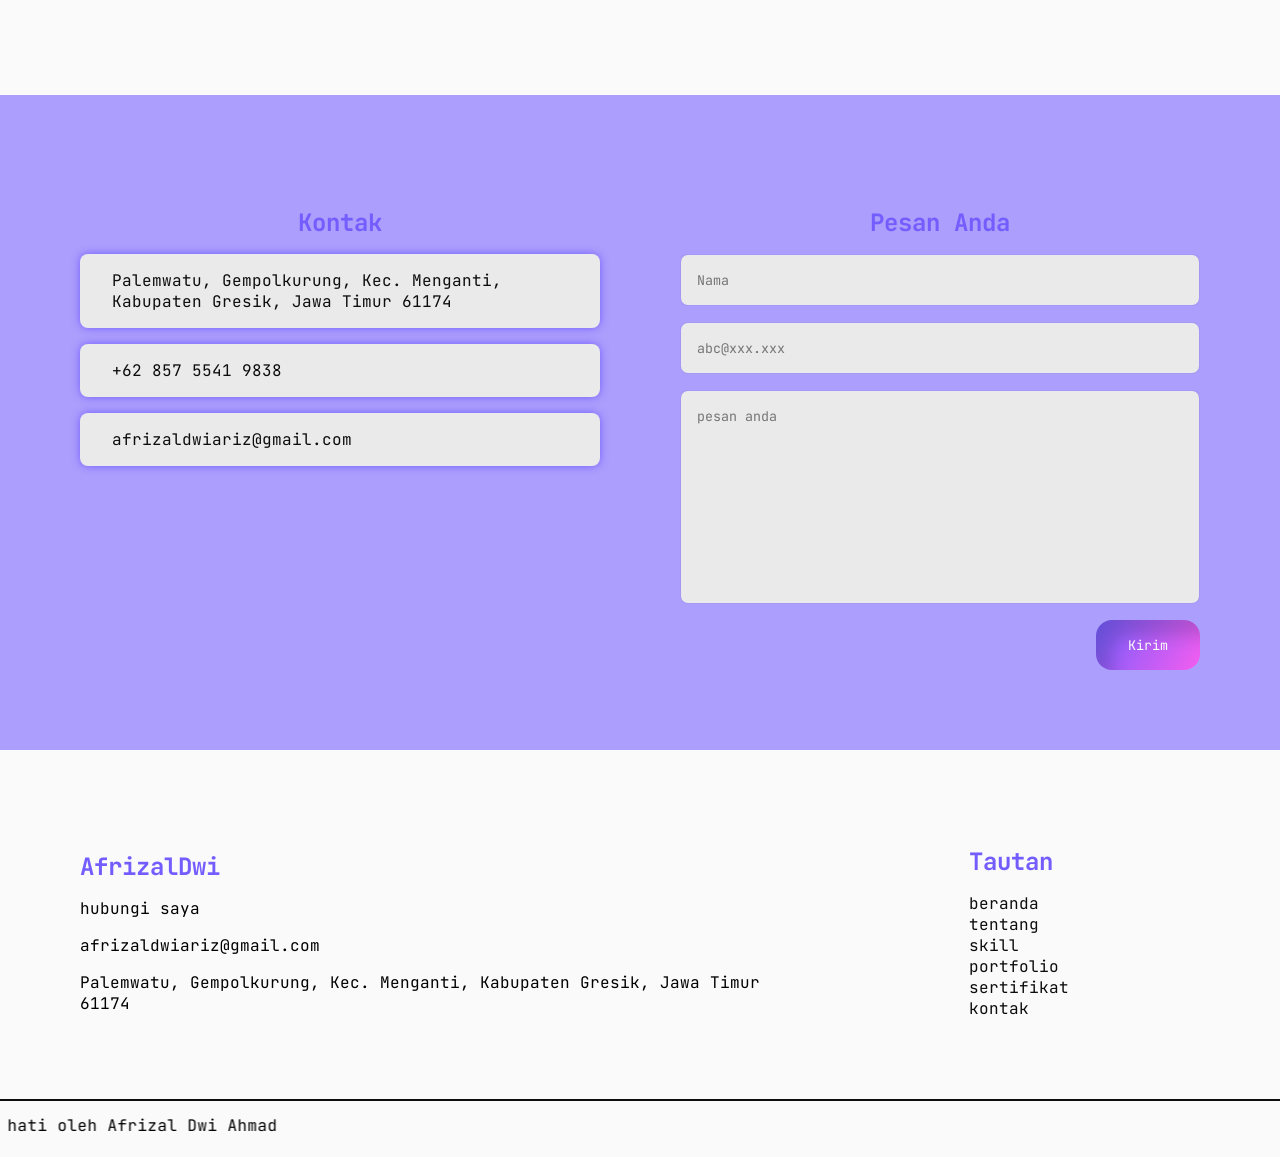
==== commit 900a0dbe: "change navbar and new portfolio" ====
--- a/index.html
+++ b/index.html
@@ -29,9 +29,9 @@
     <body>
         <!-- navbar start -->
         <nav>
-            <div class="navbar-brand">
+            <a href="#" class="navbar-brand">
                 <h1>AfrizalDwi</h1>
-            </div>
+            </a>
             <div class="navbar-collapse" id="navbarCollapse">
                 <button class="hamburger hamburger--elastic" type="button" id="hamburger">
                     <span class="hamburger-box">
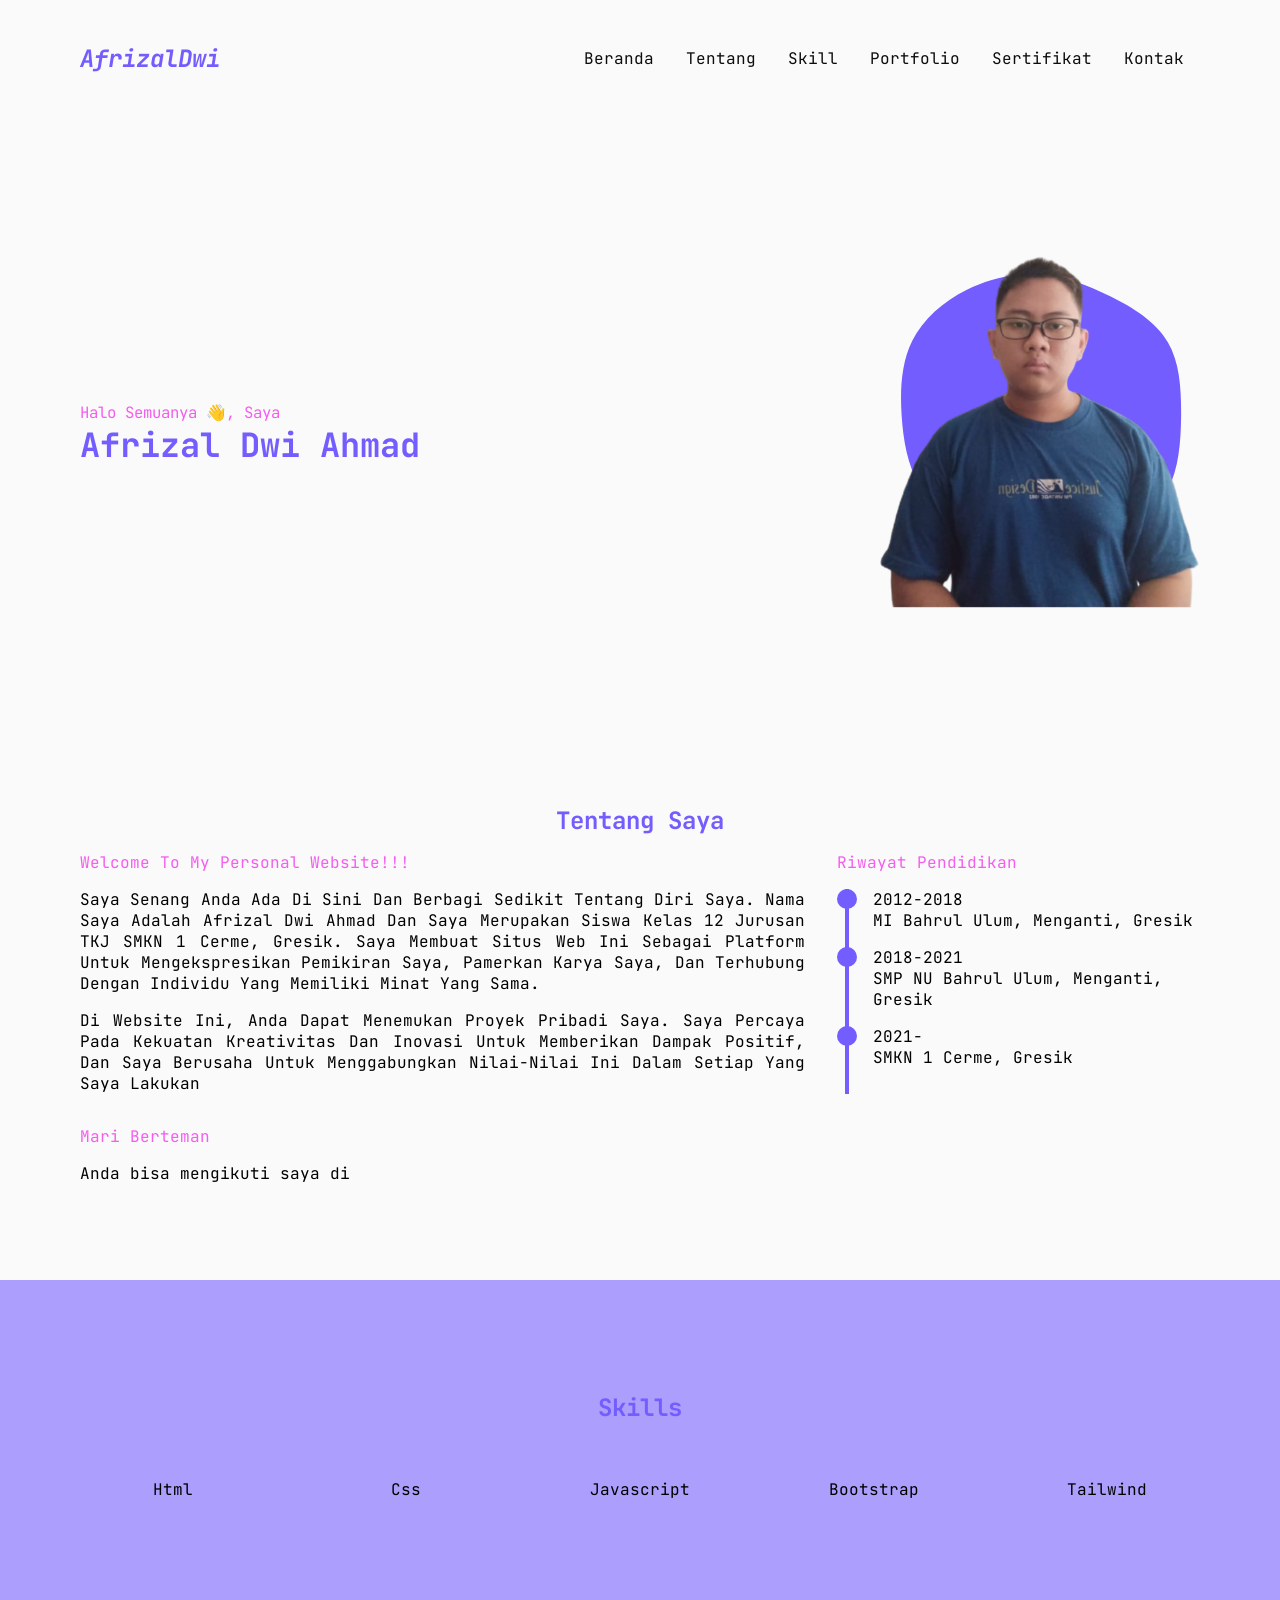
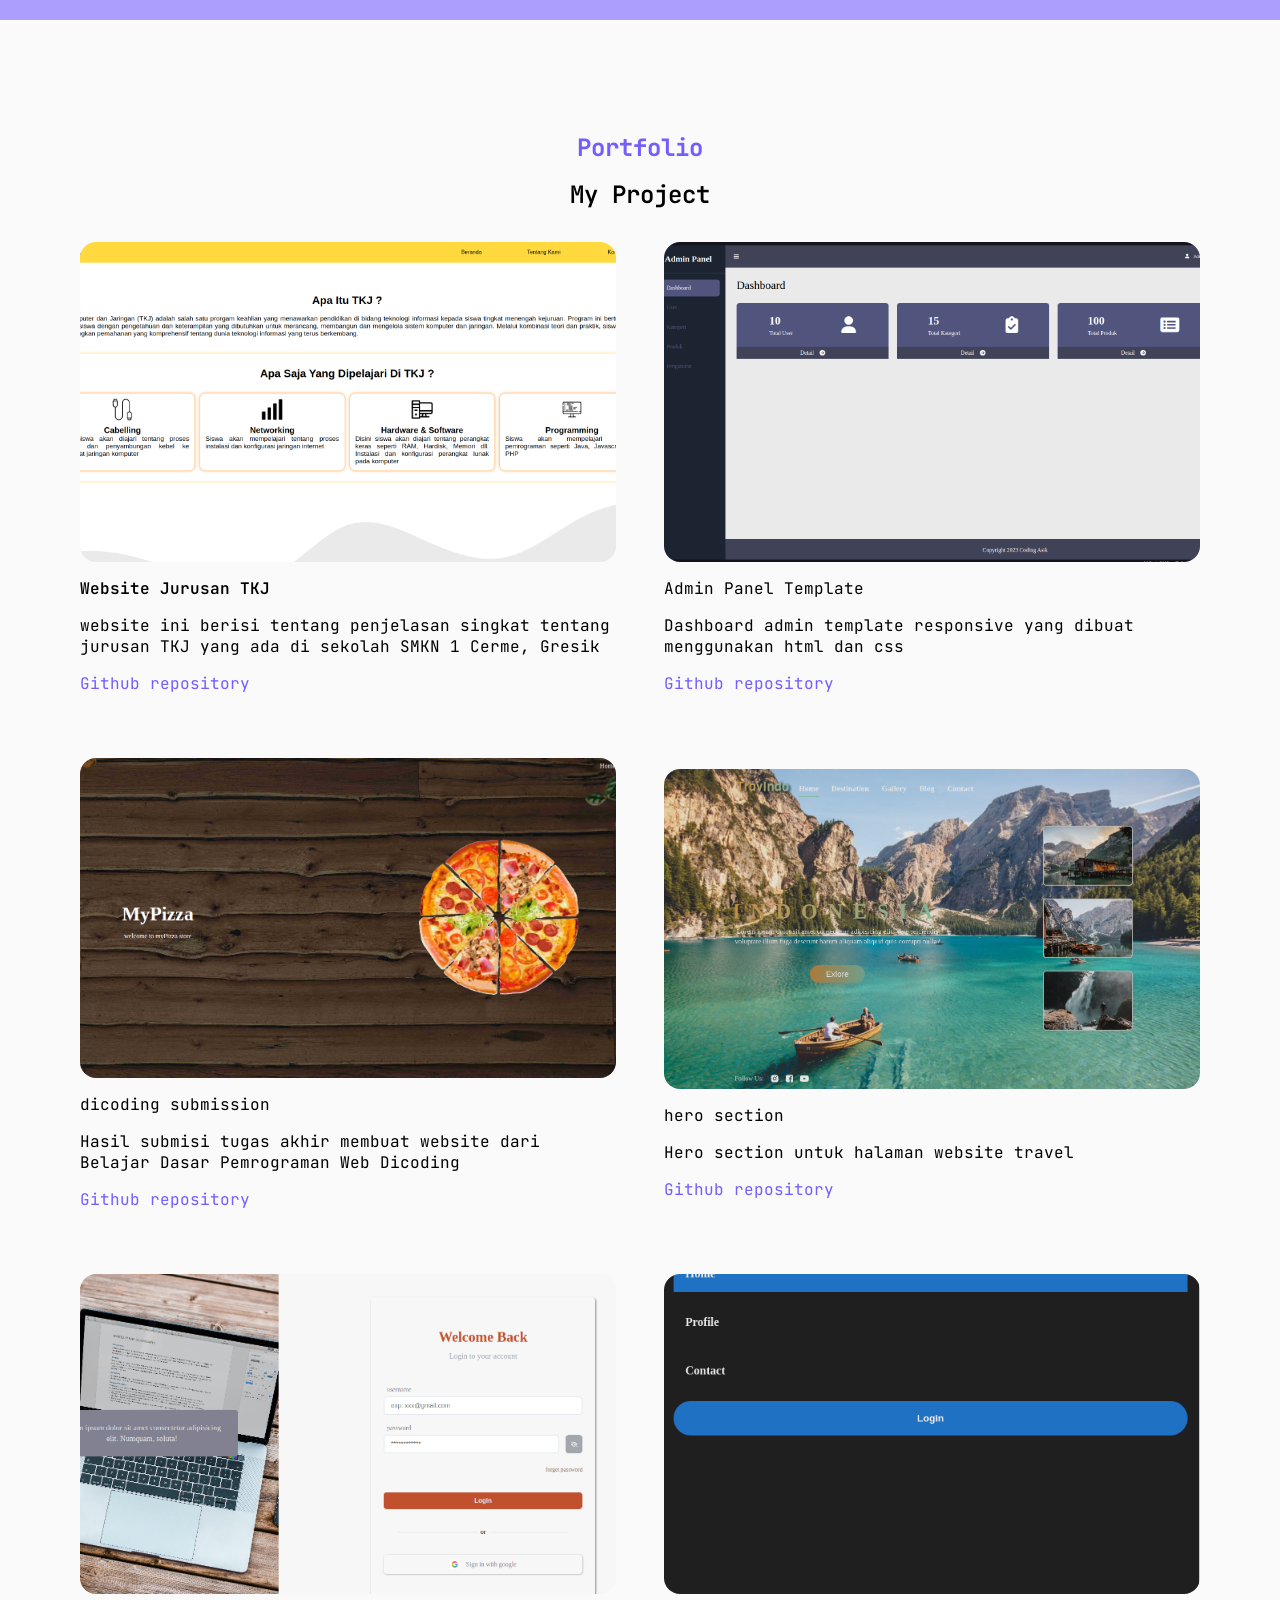
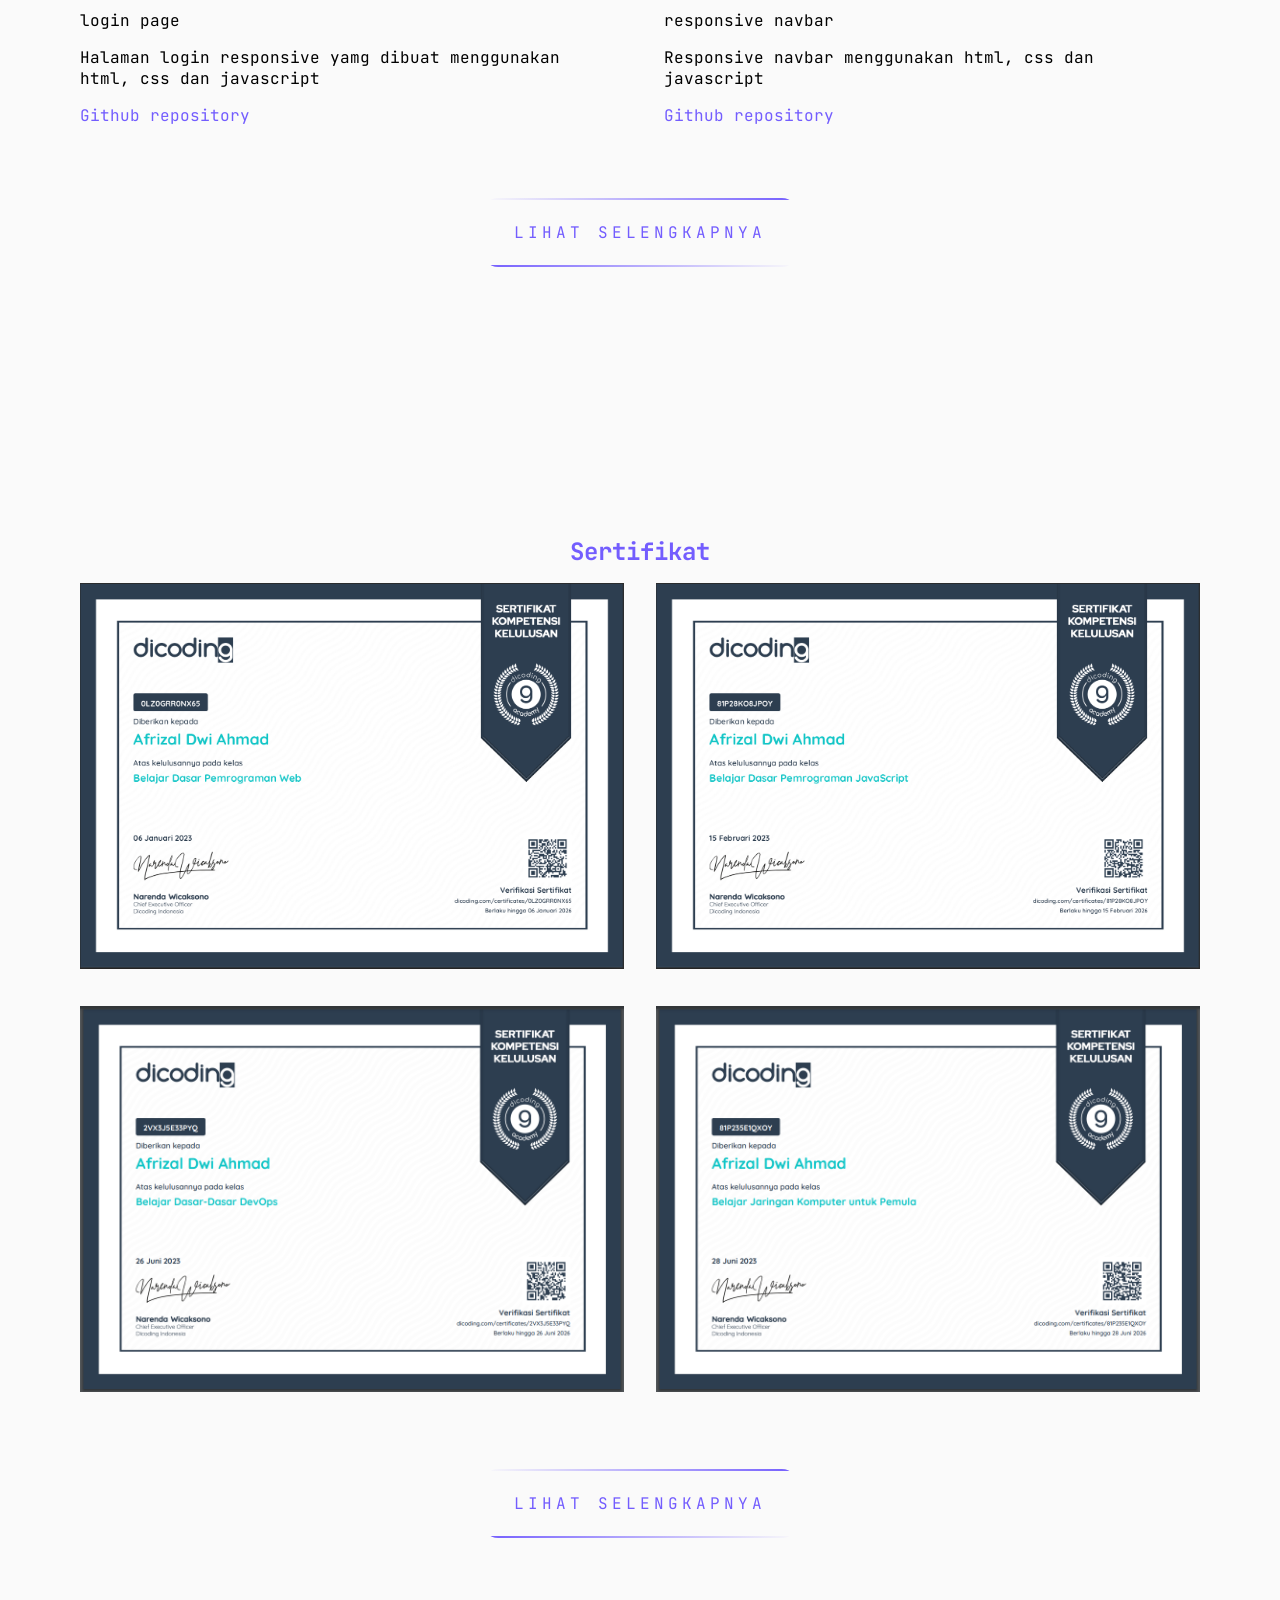
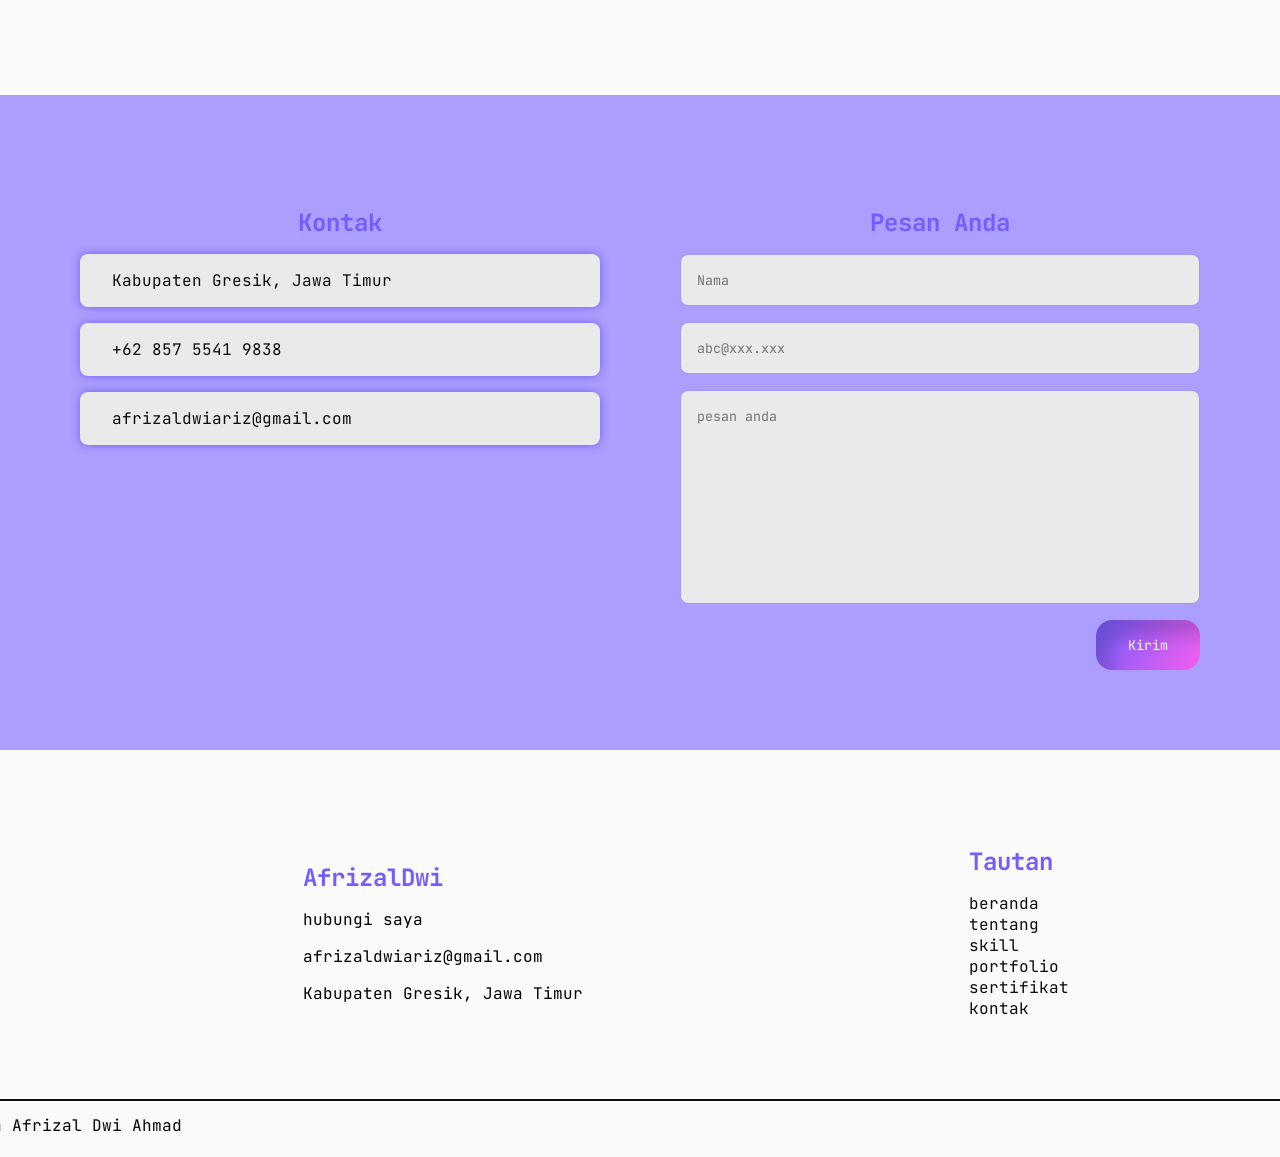
==== commit aed1c6dd: "change contact" ====
--- a/index.html
+++ b/index.html
@@ -1,502 +1,463 @@
 <!DOCTYPE html>
 <html lang="en">
-    <head>
-        <meta charset="UTF-8" />
-        <meta name="viewport" content="width=device-width, initial-scale=1.0" />
-
-        <!-- font awesome -->
-        <script src="https://kit.fontawesome.com/8b42185fc0.js" crossorigin="anonymous"></script>
-
-        <!-- material design icon -->
-        <link
-            rel="stylesheet"
-            href="https://cdn.jsdelivr.net/npm/@mdi/font@7.2.96/css/materialdesignicons.min.css"
-        />
-
-        <!-- font -->
-        <link rel="preconnect" href="https://fonts.googleapis.com" />
-        <link rel="preconnect" href="https://fonts.gstatic.com" crossorigin />
-        <link
-            href="https://fonts.googleapis.com/css2?family=JetBrains+Mono:wght@400;600;700&display=swap"
-            rel="stylesheet"
-        />
-
-        <!-- css -->
-        <link rel="stylesheet" href="./assets/css/style.css" />
-
-        <title>Personal Portfolio</title>
-    </head>
-    <body>
-        <!-- navbar start -->
-        <nav>
-            <a href="#" class="navbar-brand">
-                <h1>AfrizalDwi</h1>
+  <head>
+    <meta charset="UTF-8" />
+    <meta name="viewport" content="width=device-width, initial-scale=1.0" />
+
+    <!-- font awesome -->
+    <script src="https://kit.fontawesome.com/8b42185fc0.js" crossorigin="anonymous"></script>
+
+    <!-- material design icon -->
+    <link
+      rel="stylesheet"
+      href="https://cdn.jsdelivr.net/npm/@mdi/font@7.2.96/css/materialdesignicons.min.css"
+    />
+
+    <!-- font -->
+    <link rel="preconnect" href="https://fonts.googleapis.com" />
+    <link rel="preconnect" href="https://fonts.gstatic.com" crossorigin />
+    <link
+      href="https://fonts.googleapis.com/css2?family=JetBrains+Mono:wght@400;600;700&display=swap"
+      rel="stylesheet"
+    />
+
+    <!-- css -->
+    <link rel="stylesheet" href="./assets/css/style.css" />
+
+    <title>Personal Portfolio</title>
+  </head>
+  <body>
+    <!-- navbar start -->
+    <nav>
+      <a href="#" class="navbar-brand">
+        <h1>AfrizalDwi</h1>
+      </a>
+      <div class="navbar-collapse" id="navbarCollapse">
+        <button class="hamburger hamburger--elastic" type="button" id="hamburger">
+          <span class="hamburger-box">
+            <span class="hamburger-inner"></span>
+          </span>
+        </button>
+      </div>
+      <ul class="navbar-nav" id="navbarNav">
+        <li class="navbar-item">
+          <a href="#home" class="navbar-link">beranda</a>
+        </li>
+        <li class="navbar-item">
+          <a href="#about" class="navbar-link">tentang</a>
+        </li>
+        <li class="navbar-item">
+          <a href="#skill" class="navbar-link">skill</a>
+        </li>
+        <li class="navbar-item">
+          <a href="#portfolio" class="navbar-link">portfolio</a>
+        </li>
+        <li class="navbar-item">
+          <a href="#certificate" class="navbar-link">sertifikat</a>
+        </li>
+        <li class="navbar-item">
+          <a href="#contact" class="navbar-link">kontak</a>
+        </li>
+      </ul>
+    </nav>
+    <!-- navbar end -->
+
+    <!-- hero section start -->
+    <section id="home">
+      <div class="container">
+        <div class="home-group">
+          <div class="home-text">
+            <p>Halo semuanya 👋️, saya</p>
+            <h1>Afrizal dwi ahmad</h1>
+            <span id="text"></span>
+          </div>
+          <div class="img-group">
+            <img src="./assets/img/shape.svg" alt="shape" class="shape" />
+            <img src="./assets/img/person.png" alt="person" />
+          </div>
+        </div>
+      </div>
+    </section>
+    <!-- hero section end -->
+
+    <!-- about start -->
+    <section id="about">
+      <div class="container">
+        <h1 class="title">tentang saya</h1>
+        <div class="about-group">
+          <div class="about-text">
+            <p class="about-title">Welcome to my personal website!!!</p>
+            <p>
+              Saya senang Anda ada di sini dan berbagi sedikit tentang diri saya. Nama saya adalah
+              Afrizal Dwi Ahmad dan saya merupakan siswa kelas 12 jurusan TKJ SMKN 1 Cerme, Gresik.
+              Saya membuat situs web ini sebagai platform untuk mengekspresikan pemikiran saya,
+              pamerkan karya saya, dan terhubung dengan individu yang memiliki minat yang sama.
+            </p>
+            <p>
+              Di website ini, Anda dapat menemukan proyek pribadi saya. Saya percaya pada kekuatan
+              kreativitas dan inovasi untuk memberikan dampak positif, dan saya berusaha untuk
+              menggabungkan nilai-nilai ini dalam setiap yang saya lakukan
+            </p>
+          </div>
+          <div class="education">
+            <p class="about-title">riwayat pendidikan</p>
+            <span class="line"></span>
+            <div class="education-group">
+              <div class="education-level">
+                <span class="circle"></span>
+                <div>
+                  <p>2012-2018</p>
+                  <p>MI Bahrul Ulum, Menganti, Gresik</p>
+                </div>
+              </div>
+              <div class="education-level">
+                <span class="circle"></span>
+                <div>
+                  <p>2018-2021</p>
+                  <p>SMP NU Bahrul Ulum, Menganti, Gresik</p>
+                </div>
+              </div>
+              <div class="education-level">
+                <span class="circle"></span>
+                <div>
+                  <p>2021-</p>
+                  <p>SMKN 1 Cerme, Gresik</p>
+                </div>
+              </div>
+            </div>
+          </div>
+          <div class="about-link">
+            <p class="about-title">mari berteman</p>
+            <p>Anda bisa mengikuti saya di</p>
+            <div class="about-icon-group">
+              <div class="icon">
+                <a href="https://github.com/afrizaldwi" target="_blank">
+                  <i class="fa-brands fa-github"></i>
+                </a>
+              </div>
+              <div class="icon">
+                <a href="https://instagram.com/afrizaldwi16" target="_blank">
+                  <i class="fa-brands fa-instagram"></i>
+                </a>
+              </div>
+              <div class="icon">
+                <a href="https://facebook.com/afrizal.ariz" target="_blank">
+                  <i class="fa-brands fa-facebook"></i>
+                </a>
+              </div>
+            </div>
+          </div>
+        </div>
+      </div>
+    </section>
+    <!-- about end -->
+
+    <!-- my sklill start -->
+    <section id="skill">
+      <div class="container">
+        <h1 class="title">skills</h1>
+        <div class="skill-group">
+          <div class="skill">
+            <span class="mdi mdi-language-html5 skill-icon"></span>
+            <p class="icon-title">html</p>
+          </div>
+          <div class="skill">
+            <span class="mdi mdi-language-css3 skill-icon"></span>
+            <p class="icon-title">css</p>
+          </div>
+          <div class="skill">
+            <span class="mdi mdi-language-javascript skill-icon"></span>
+            <p class="icon-title">javascript</p>
+          </div>
+          <div class="skill">
+            <span class="mdi mdi-bootstrap skill-icon"></span>
+            <p class="icon-title">bootstrap</p>
+          </div>
+          <div class="skill">
+            <span class="mdi mdi-tailwind skill-icon"></span>
+            <p class="icon-title">tailwind</p>
+          </div>
+        </div>
+      </div>
+    </section>
+    <!-- my sklill end -->
+
+    <!-- portfolio start -->
+    <section id="portfolio">
+      <div class="container">
+        <div class="portfolio-wrapper">
+          <h1 class="title">portfolio</h1>
+          <p class="portfolio-header">my project</p>
+          <div class="portfolio-box">
+            <div class="portfolio-group">
+              <div class="portfolio-img">
+                <img src="./assets/img/portfolio/department website.png" alt="website jurusan" />
+              </div>
+              <div class="portfolio-text">
+                <p class="portfolio-title">website jurusan TKJ</p>
+                <p>
+                  website ini berisi tentang penjelasan singkat tentang jurusan TKJ yang ada di
+                  sekolah SMKN 1 Cerme, Gresik
+                </p>
+                <a href="https://github.com/afrizaldwi/tkj" target="_blank">Github repository </a>
+              </div>
+            </div>
+            <div class="portfolio-group">
+              <div class="portfolio-img">
+                <img src="./assets/img/portfolio/admin panel.png" alt="admin panel" />
+              </div>
+              <div class="portfolio-text">
+                <p>Admin Panel Template</p>
+                <p>Dashboard admin template responsive yang dibuat menggunakan html dan css</p>
+                <a href="https://github.com/afrizaldwi/Admin-Panel-Template" target="_blank"
+                  >Github repository
+                </a>
+              </div>
+            </div>
+            <div class="portfolio-group">
+              <div class="portfolio-img">
+                <img
+                  src="./assets/img/portfolio/dicoding submission.png"
+                  alt="dicoding submission"
+                />
+              </div>
+              <div class="portfolio-text">
+                <p>dicoding submission</p>
+                <p>
+                  Hasil submisi tugas akhir membuat website dari Belajar Dasar Pemrograman Web
+                  Dicoding
+                </p>
+                <a
+                  href="https://github.com/afrizaldwi/submission-tugas-akhir-membuat-website"
+                  target="_blank"
+                  >Github repository
+                </a>
+              </div>
+            </div>
+            <div class="portfolio-group">
+              <div class="portfolio-img">
+                <img src="./assets/img/portfolio/hero.png" alt="hero section" />
+              </div>
+              <div class="portfolio-text">
+                <p>hero section</p>
+                <p>Hero section untuk halaman website travel</p>
+                <a href="https://github.com/afrizaldwi/travel-hero-section" target="_blank"
+                  >Github repository
+                </a>
+              </div>
+            </div>
+            <div class="portfolio-group">
+              <div class="portfolio-img">
+                <img src="./assets/img/portfolio/login page.png" alt="login page" />
+              </div>
+              <div class="portfolio-text">
+                <p>login page</p>
+                <p>Halaman login responsive yamg dibuat menggunakan html, css dan javascript</p>
+                <a href="https://github.com/afrizaldwi/login-page" target="_blank"
+                  >Github repository
+                </a>
+              </div>
+            </div>
+            <div class="portfolio-group">
+              <div class="portfolio-img">
+                <img src="./assets/img/portfolio/responsive navbar.png" alt="responsive navbar" />
+              </div>
+              <div class="portfolio-text">
+                <p>responsive navbar</p>
+                <p>Responsive navbar menggunakan html, css dan javascript</p>
+                <a href="https://github.com/afrizaldwi/navbar-responsive" target="_blank"
+                  >Github repository
+                </a>
+              </div>
+            </div>
+          </div>
+        </div>
+        <div class="changePage">
+          <a href="./assets/page/portfolio.html" class="changePageBtn">
+            <span></span>
+            <span></span>
+            <span></span>
+            <span></span>
+            Lihat Selengkapnya
+          </a>
+        </div>
+      </div>
+    </section>
+    <!-- portfolio end -->
+
+    <!-- certificate start -->
+    <section id="certificate">
+      <div class="modal hidden" id="modalSm">
+        <div class="modal-body">
+          <button class="modal-close" id="modalClose">
+            <i class="fa-solid fa-xmark fa-2xl"></i>
+          </button>
+          <img src="" alt="" id="certificatePreview" class="certificate-show" />
+        </div>
+      </div>
+      <div class="container">
+        <h1 class="title">sertifikat</h1>
+        <div class="certificate-group">
+          <div class="certificate-img">
+            <img
+              src="./assets/img/cerfificate/certificate 1.png"
+              alt="certificate 1"
+              id="certificateImg"
+            />
+          </div>
+          <div class="certificate-img">
+            <img
+              src="./assets/img/cerfificate/certificate 2.png"
+              alt="certificate 2"
+              id="certificateImg"
+            />
+          </div>
+          <div class="certificate-img">
+            <img
+              src="./assets/img/cerfificate/certificate 3.png"
+              alt="certificate 3"
+              id="certificateImg"
+            />
+          </div>
+          <div class="certificate-img">
+            <img
+              src="./assets/img/cerfificate/certificate 4.png"
+              alt="certificate 4"
+              id="certificateImg"
+            />
+          </div>
+        </div>
+        <div class="changePage">
+          <a href="./assets/page/ceertificate.html" class="changePageBtn">
+            <span></span>
+            <span></span>
+            <span></span>
+            <span></span>
+            Lihat Selengkapnya</a
+          >
+        </div>
+      </div>
+    </section>
+    <!-- certificate end -->
+
+    <!-- contact start -->
+    <section id="contact">
+      <div class="container contact-box">
+        <div class="contact-info">
+          <h1 class="title">kontak</h1>
+          <div class="contact-info-group">
+            <a href="#" class="contact-item">
+              <i class="fa-solid fa-house icon"></i>
+              <p>Kabupaten Gresik, Jawa Timur</p>
             </a>
-            <div class="navbar-collapse" id="navbarCollapse">
-                <button class="hamburger hamburger--elastic" type="button" id="hamburger">
-                    <span class="hamburger-box">
-                        <span class="hamburger-inner"></span>
-                    </span>
-                </button>
-            </div>
-            <ul class="navbar-nav" id="navbarNav">
-                <li class="navbar-item">
-                    <a href="#home" class="navbar-link">beranda</a>
-                </li>
-                <li class="navbar-item">
-                    <a href="#about" class="navbar-link">tentang</a>
-                </li>
-                <li class="navbar-item">
-                    <a href="#skill" class="navbar-link">skill</a>
-                </li>
-                <li class="navbar-item">
-                    <a href="#portfolio" class="navbar-link">portfolio</a>
-                </li>
-                <li class="navbar-item">
-                    <a href="#certificate" class="navbar-link">sertifikat</a>
-                </li>
-                <li class="navbar-item">
-                    <a href="#contact" class="navbar-link">kontak</a>
-                </li>
-            </ul>
-        </nav>
-        <!-- navbar end -->
-
-        <!-- hero section start -->
-        <section id="home">
-            <div class="container">
-                <div class="home-group">
-                    <div class="home-text">
-                        <p>Halo semuanya 👋️, saya</p>
-                        <h1>Afrizal dwi ahmad</h1>
-                        <span id="text"></span>
-                    </div>
-                    <div class="img-group">
-                        <img src="./assets/img/shape.svg" alt="shape" class="shape" />
-                        <img src="./assets/img/person.png" alt="person" />
-                    </div>
-                </div>
-            </div>
-        </section>
-        <!-- hero section end -->
-
-        <!-- about start -->
-        <section id="about">
-            <div class="container">
-                <h1 class="title">tentang saya</h1>
-                <div class="about-group">
-                    <div class="about-text">
-                        <p class="about-title">Welcome to my personal website!!!</p>
-                        <p>
-                            Saya senang Anda ada di sini dan berbagi sedikit tentang diri saya. Nama
-                            saya adalah Afrizal Dwi Ahmad dan saya merupakan siswa kelas 12 jurusan
-                            TKJ SMKN 1 Cerme, Gresik. Saya membuat situs web ini sebagai platform
-                            untuk mengekspresikan pemikiran saya, pamerkan karya saya, dan terhubung
-                            dengan individu yang memiliki minat yang sama.
-                        </p>
-                        <p>
-                            Di website ini, Anda dapat menemukan proyek pribadi saya. Saya percaya
-                            pada kekuatan kreativitas dan inovasi untuk memberikan dampak positif,
-                            dan saya berusaha untuk menggabungkan nilai-nilai ini dalam setiap yang
-                            saya lakukan
-                        </p>
-                    </div>
-                    <div class="education">
-                        <p class="about-title">riwayat pendidikan</p>
-                        <span class="line"></span>
-                        <div class="education-group">
-                            <div class="education-level">
-                                <span class="circle"></span>
-                                <div>
-                                    <p>2012-2018</p>
-                                    <p>MI Bahrul Ulum, Menganti, Gresik</p>
-                                </div>
-                            </div>
-                            <div class="education-level">
-                                <span class="circle"></span>
-                                <div>
-                                    <p>2018-2021</p>
-                                    <p>SMP NU Bahrul Ulum, Menganti, Gresik</p>
-                                </div>
-                            </div>
-                            <div class="education-level">
-                                <span class="circle"></span>
-                                <div>
-                                    <p>2021-</p>
-                                    <p>SMKN 1 Cerme, Gresik</p>
-                                </div>
-                            </div>
-                        </div>
-                    </div>
-                    <div class="about-link">
-                        <p class="about-title">mari berteman</p>
-                        <p>Anda bisa mengikuti saya di</p>
-                        <div class="about-icon-group">
-                            <div class="icon">
-                                <a href="https://github.com/afrizaldwi" target="_blank">
-                                    <i class="fa-brands fa-github"></i>
-                                </a>
-                            </div>
-                            <div class="icon">
-                                <a href="https://instagram.com/afrizaldwi16" target="_blank">
-                                    <i class="fa-brands fa-instagram"></i>
-                                </a>
-                            </div>
-                            <div class="icon">
-                                <a href="https://facebook.com/afrizal.ariz" target="_blank">
-                                    <i class="fa-brands fa-facebook"></i>
-                                </a>
-                            </div>
-                        </div>
-                    </div>
-                </div>
-            </div>
-        </section>
-        <!-- about end -->
-
-        <!-- my sklill start -->
-        <section id="skill">
-            <div class="container">
-                <h1 class="title">skills</h1>
-                <div class="skill-group">
-                    <div class="skill">
-                        <span class="mdi mdi-language-html5 skill-icon"></span>
-                        <p class="icon-title">html</p>
-                    </div>
-                    <div class="skill">
-                        <span class="mdi mdi-language-css3 skill-icon"></span>
-                        <p class="icon-title">css</p>
-                    </div>
-                    <div class="skill">
-                        <span class="mdi mdi-language-javascript skill-icon"></span>
-                        <p class="icon-title">javascript</p>
-                    </div>
-                    <div class="skill">
-                        <span class="mdi mdi-bootstrap skill-icon"></span>
-                        <p class="icon-title">bootstrap</p>
-                    </div>
-                    <div class="skill">
-                        <span class="mdi mdi-tailwind skill-icon"></span>
-                        <p class="icon-title">tailwind</p>
-                    </div>
-                </div>
-            </div>
-        </section>
-        <!-- my sklill end -->
-
-        <!-- portfolio start -->
-        <section id="portfolio">
-            <div class="container">
-                <div class="portfolio-wrapper">
-                    <h1 class="title">portfolio</h1>
-                    <p class="portfolio-header">my project</p>
-                    <div class="portfolio-box">
-                        <div class="portfolio-group">
-                            <div class="portfolio-img">
-                                <img
-                                    src="./assets/img/portfolio/department website.png"
-                                    alt="website jurusan"
-                                />
-                            </div>
-                            <div class="portfolio-text">
-                                <p class="portfolio-title">website jurusan TKJ</p>
-                                <p>
-                                    website ini berisi tentang penjelasan singkat tentang jurusan
-                                    TKJ yang ada di sekolah SMKN 1 Cerme, Gresik
-                                </p>
-                                <a href="https://github.com/afrizaldwi/tkj" target="_blank"
-                                    >Github repository
-                                </a>
-                            </div>
-                        </div>
-                        <div class="portfolio-group">
-                            <div class="portfolio-img">
-                                <img
-                                    src="./assets/img/portfolio/admin panel.png"
-                                    alt="admin panel"
-                                />
-                            </div>
-                            <div class="portfolio-text">
-                                <p>Admin Panel Template</p>
-                                <p>
-                                    Dashboard admin template responsive yang dibuat menggunakan html
-                                    dan css
-                                </p>
-                                <a
-                                    href="https://github.com/afrizaldwi/Admin-Panel-Template"
-                                    target="_blank"
-                                    >Github repository
-                                </a>
-                            </div>
-                        </div>
-                        <div class="portfolio-group">
-                            <div class="portfolio-img">
-                                <img
-                                    src="./assets/img/portfolio/dicoding submission.png"
-                                    alt="dicoding submission"
-                                />
-                            </div>
-                            <div class="portfolio-text">
-                                <p>dicoding submission</p>
-                                <p>
-                                    Hasil submisi tugas akhir membuat website dari Belajar Dasar
-                                    Pemrograman Web Dicoding
-                                </p>
-                                <a
-                                    href="https://github.com/afrizaldwi/submission-tugas-akhir-membuat-website"
-                                    target="_blank"
-                                    >Github repository
-                                </a>
-                            </div>
-                        </div>
-                        <div class="portfolio-group">
-                            <div class="portfolio-img">
-                                <img src="./assets/img/portfolio/hero.png" alt="hero section" />
-                            </div>
-                            <div class="portfolio-text">
-                                <p>hero section</p>
-                                <p>Hero section untuk halaman website travel</p>
-                                <a
-                                    href="https://github.com/afrizaldwi/travel-hero-section"
-                                    target="_blank"
-                                    >Github repository
-                                </a>
-                            </div>
-                        </div>
-                        <div class="portfolio-group">
-                            <div class="portfolio-img">
-                                <img src="./assets/img/portfolio/login page.png" alt="login page" />
-                            </div>
-                            <div class="portfolio-text">
-                                <p>login page</p>
-                                <p>
-                                    Halaman login responsive yamg dibuat menggunakan html, css dan
-                                    javascript
-                                </p>
-                                <a href="https://github.com/afrizaldwi/login-page" target="_blank"
-                                    >Github repository
-                                </a>
-                            </div>
-                        </div>
-                        <div class="portfolio-group">
-                            <div class="portfolio-img">
-                                <img
-                                    src="./assets/img/portfolio/responsive navbar.png"
-                                    alt="responsive navbar"
-                                />
-                            </div>
-                            <div class="portfolio-text">
-                                <p>responsive navbar</p>
-                                <p>Responsive navbar menggunakan html, css dan javascript</p>
-                                <a
-                                    href="https://github.com/afrizaldwi/navbar-responsive"
-                                    target="_blank"
-                                    >Github repository
-                                </a>
-                            </div>
-                        </div>
-                    </div>
-                </div>
-                <div class="changePage">
-                    <a href="./assets/page/portfolio.html" class="changePageBtn">
-                        <span></span>
-                        <span></span>
-                        <span></span>
-                        <span></span>
-                        Lihat Selengkapnya
-                    </a>
-                </div>
-            </div>
-        </section>
-        <!-- portfolio end -->
-
-        <!-- certificate start -->
-        <section id="certificate">
-            <div class="modal hidden" id="modalSm">
-                <div class="modal-body">
-                    <button class="modal-close" id="modalClose">
-                        <i class="fa-solid fa-xmark fa-2xl"></i>
-                    </button>
-                    <img src="" alt="" id="certificatePreview" class="certificate-show" />
-                </div>
-            </div>
-            <div class="container">
-                <h1 class="title">sertifikat</h1>
-                <div class="certificate-group">
-                    <div class="certificate-img">
-                        <img
-                            src="./assets/img/cerfificate/certificate 1.png"
-                            alt="certificate 1"
-                            id="certificateImg"
-                        />
-                    </div>
-                    <div class="certificate-img">
-                        <img
-                            src="./assets/img/cerfificate/certificate 2.png"
-                            alt="certificate 2"
-                            id="certificateImg"
-                        />
-                    </div>
-                    <div class="certificate-img">
-                        <img
-                            src="./assets/img/cerfificate/certificate 3.png"
-                            alt="certificate 3"
-                            id="certificateImg"
-                        />
-                    </div>
-                    <div class="certificate-img">
-                        <img
-                            src="./assets/img/cerfificate/certificate 4.png"
-                            alt="certificate 4"
-                            id="certificateImg"
-                        />
-                    </div>
-                </div>
-                <div class="changePage">
-                    <a href="./assets/page/ceertificate.html" class="changePageBtn">
-                        <span></span>
-                        <span></span>
-                        <span></span>
-                        <span></span>
-                        Lihat Selengkapnya</a
-                    >
-                </div>
-            </div>
-        </section>
-        <!-- certificate end -->
-
-        <!-- contact start -->
-        <section id="contact">
-            <div class="container contact-box">
-                <div class="contact-info">
-                    <h1 class="title">kontak</h1>
-                    <div class="contact-info-group">
-                        <a
-                            href="https://goo.gl/maps/3JkdmJd7n3Tx35Pg7"
-                            class="contact-item"
-                            target="_blank"
-                        >
-                            <i class="fa-solid fa-house icon"></i>
-                            <p>
-                                Palemwatu, Gempolkurung, Kec. Menganti, Kabupaten Gresik, Jawa Timur
-                                61174
-                            </p>
-                        </a>
-                        <a href="https://wa.me/6285755419838" class="contact-item" target="_blank">
-                            <i class="fa-brands fa-whatsapp icon"></i>
-                            <p>+62 857 5541 9838</p>
-                        </a>
-                        <a
-                            href="mailto:afrizaldwiariz@gmail.com"
-                            class="contact-item"
-                            target="_blank"
-                        >
-                            <i class="fa-regular fa-envelope icon"></i>
-                            <p>afrizaldwiariz@gmail.com</p>
-                        </a>
-                    </div>
-                </div>
-                <div class="contact-message">
-                    <h1 class="title">pesan anda</h1>
-                    <form action="https://formspree.io/f/mbjvrear" method="POST">
-                        <div class="contact-form">
-                            <input
-                                type="text"
-                                class="form-input"
-                                placeholder="Nama"
-                                name="name"
-                                required
-                                autocomplete="off"
-                            />
-                            <input
-                                type="email"
-                                class="form-input"
-                                placeholder="abc@xxx.xxx"
-                                name="email"
-                                required
-                                autocomplete="off"
-                            />
-                            <textarea
-                                rows="10"
-                                class="form-input"
-                                placeholder="pesan anda"
-                                name="message"
-                                required
-                                autocomplete="off"
-                            ></textarea>
-                        </div>
-                        <div class="submit">
-                            <button type="submit" class="submitBtn">Kirim</button>
-                        </div>
-                    </form>
-                </div>
-            </div>
-        </section>
-        <!-- contact end -->
-
-        <!-- footer start -->
-        <footer>
-            <div class="container">
-                <div class="footer-group">
-                    <div class="footer-content">
-                        <h1 class="title">AfrizalDwi</h1>
-                        <p>hubungi saya</p>
-                        <p>afrizaldwiariz@gmail.com</p>
-                        <p>
-                            Palemwatu, Gempolkurung, Kec. Menganti, Kabupaten Gresik, Jawa Timur
-                            61174
-                        </p>
-                    </div>
-                    <div class="footer-content">
-                        <h1 class="title">tautan</h1>
-                        <div class="footer-link">
-                            <a href="#home">beranda</a>
-                            <a href="#about">tentang</a>
-                            <a href="#skill">skill</a>
-                            <a href="#portfolio">portfolio</a>
-                            <a href="#certificate">sertifikat</a>
-                            <a href="#contact">kontak</a>
-                        </div>
-                    </div>
-                </div>
-            </div>
-            <div class="footer-line">
-                <marquee width="100%" direction="right" class="footer-text">
-                    Dibuat sepenuh hati oleh Afrizal Dwi Ahmad
-                </marquee>
-            </div>
-        </footer>
-        <!-- footer end -->
-
-        <!-- back to top start -->
-        <button class="back-to-top-btn" id="backToTopBtn">
-            <i class="fas fa-arrow-up"></i>
-        </button>
-        <!-- back to top end -->
-
-        <script src="./assets/js/script.js"></script>
-
-        <!-- navbar -->
-        <script>
-            const navbarNav = document.getElementById("navbarNav");
-            const navbarCollapse = document.getElementById("navbarCollapse");
-            const hamburger = document.getElementById("hamburger");
-
-            navbarCollapse.addEventListener("click", () => {
-                navbarNav.classList.toggle("active");
-                hamburger.classList.toggle("is-active");
-            });
-        </script>
-
-        <!-- typed js -->
-        <script src="https://unpkg.com/typed.js@2.0.16/dist/typed.umd.js"></script>
-        <script>
-            var typed = new Typed("#text", {
-                strings: ["welcome to my personal website"],
-                typeSpeed: 100,
-                backSpeed: 100,
-                loop: true,
-            });
-        </script>
-    </body>
+            <a href="#" class="contact-item">
+              <i class="fa-brands fa-whatsapp icon"></i>
+              <p>+62 857 5541 9838</p>
+            </a>
+            <a href="#" class="contact-item">
+              <i class="fa-regular fa-envelope icon"></i>
+              <p>afrizaldwiariz@gmail.com</p>
+            </a>
+          </div>
+        </div>
+        <div class="contact-message">
+          <h1 class="title">pesan anda</h1>
+          <form action="https://formspree.io/f/mbjvrear" method="POST">
+            <div class="contact-form">
+              <input
+                type="text"
+                class="form-input"
+                placeholder="Nama"
+                name="name"
+                required
+                autocomplete="off"
+              />
+              <input
+                type="email"
+                class="form-input"
+                placeholder="abc@xxx.xxx"
+                name="email"
+                required
+                autocomplete="off"
+              />
+              <textarea
+                rows="10"
+                class="form-input"
+                placeholder="pesan anda"
+                name="message"
+                required
+                autocomplete="off"
+              ></textarea>
+            </div>
+            <div class="submit">
+              <button type="submit" class="submitBtn">Kirim</button>
+            </div>
+          </form>
+        </div>
+      </div>
+    </section>
+    <!-- contact end -->
+
+    <!-- footer start -->
+    <footer>
+      <div class="container">
+        <div class="footer-group">
+          <div class="footer-content">
+            <h1 class="title">AfrizalDwi</h1>
+            <p>hubungi saya</p>
+            <p>afrizaldwiariz@gmail.com</p>
+            <p>Kabupaten Gresik, Jawa Timur</p>
+          </div>
+          <div class="footer-content">
+            <h1 class="title">tautan</h1>
+            <div class="footer-link">
+              <a href="#home">beranda</a>
+              <a href="#about">tentang</a>
+              <a href="#skill">skill</a>
+              <a href="#portfolio">portfolio</a>
+              <a href="#certificate">sertifikat</a>
+              <a href="#contact">kontak</a>
+            </div>
+          </div>
+        </div>
+      </div>
+      <div class="footer-line">
+        <marquee width="100%" direction="right" class="footer-text">
+          Dibuat sepenuh hati oleh Afrizal Dwi Ahmad
+        </marquee>
+      </div>
+    </footer>
+    <!-- footer end -->
+
+    <!-- back to top start -->
+    <button class="back-to-top-btn" id="backToTopBtn">
+      <i class="fas fa-arrow-up"></i>
+    </button>
+    <!-- back to top end -->
+
+    <script src="./assets/js/script.js"></script>
+
+    <!-- navbar -->
+    <script>
+      const navbarNav = document.getElementById("navbarNav");
+      const navbarCollapse = document.getElementById("navbarCollapse");
+      const hamburger = document.getElementById("hamburger");
+
+      navbarCollapse.addEventListener("click", () => {
+        navbarNav.classList.toggle("active");
+        hamburger.classList.toggle("is-active");
+      });
+    </script>
+
+    <!-- typed js -->
+    <script src="https://unpkg.com/typed.js@2.0.16/dist/typed.umd.js"></script>
+    <script>
+      var typed = new Typed("#text", {
+        strings: ["welcome to my personal website"],
+        typeSpeed: 100,
+        backSpeed: 100,
+        loop: true,
+      });
+    </script>
+  </body>
 </html>
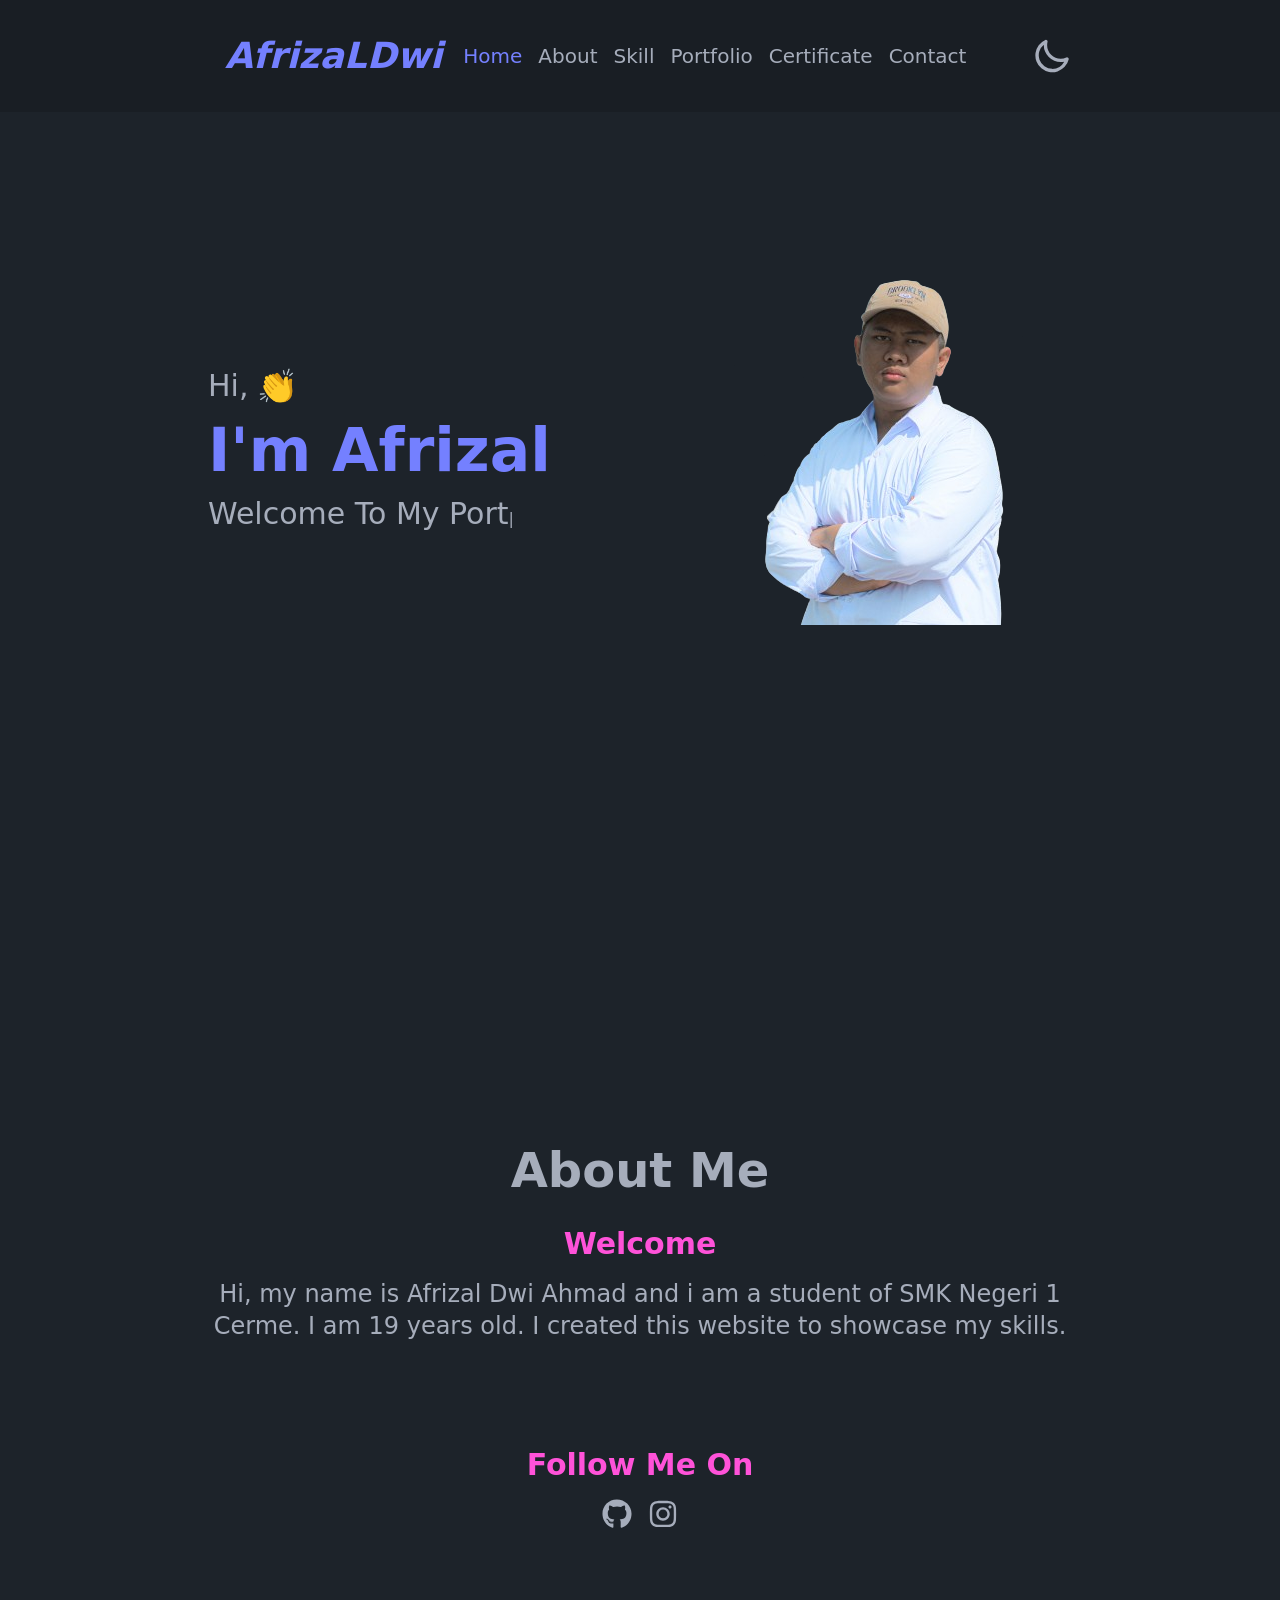
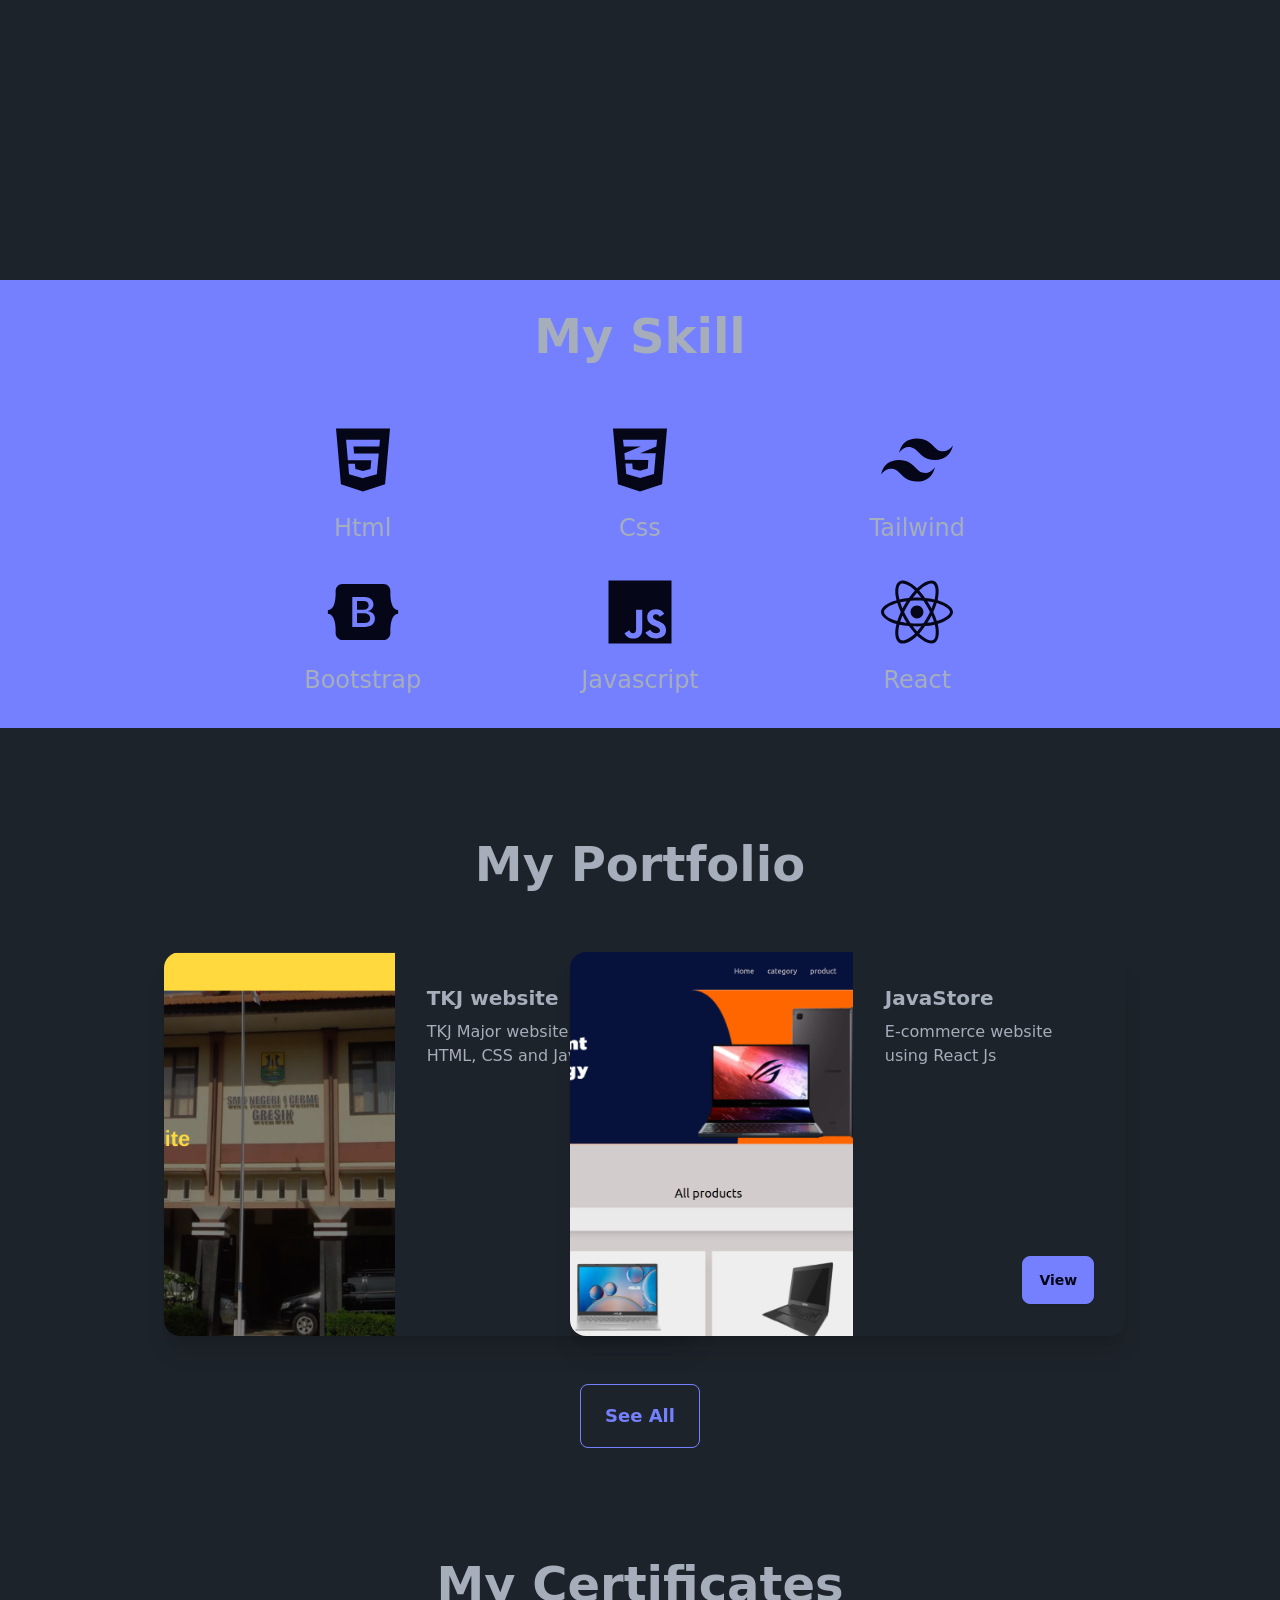
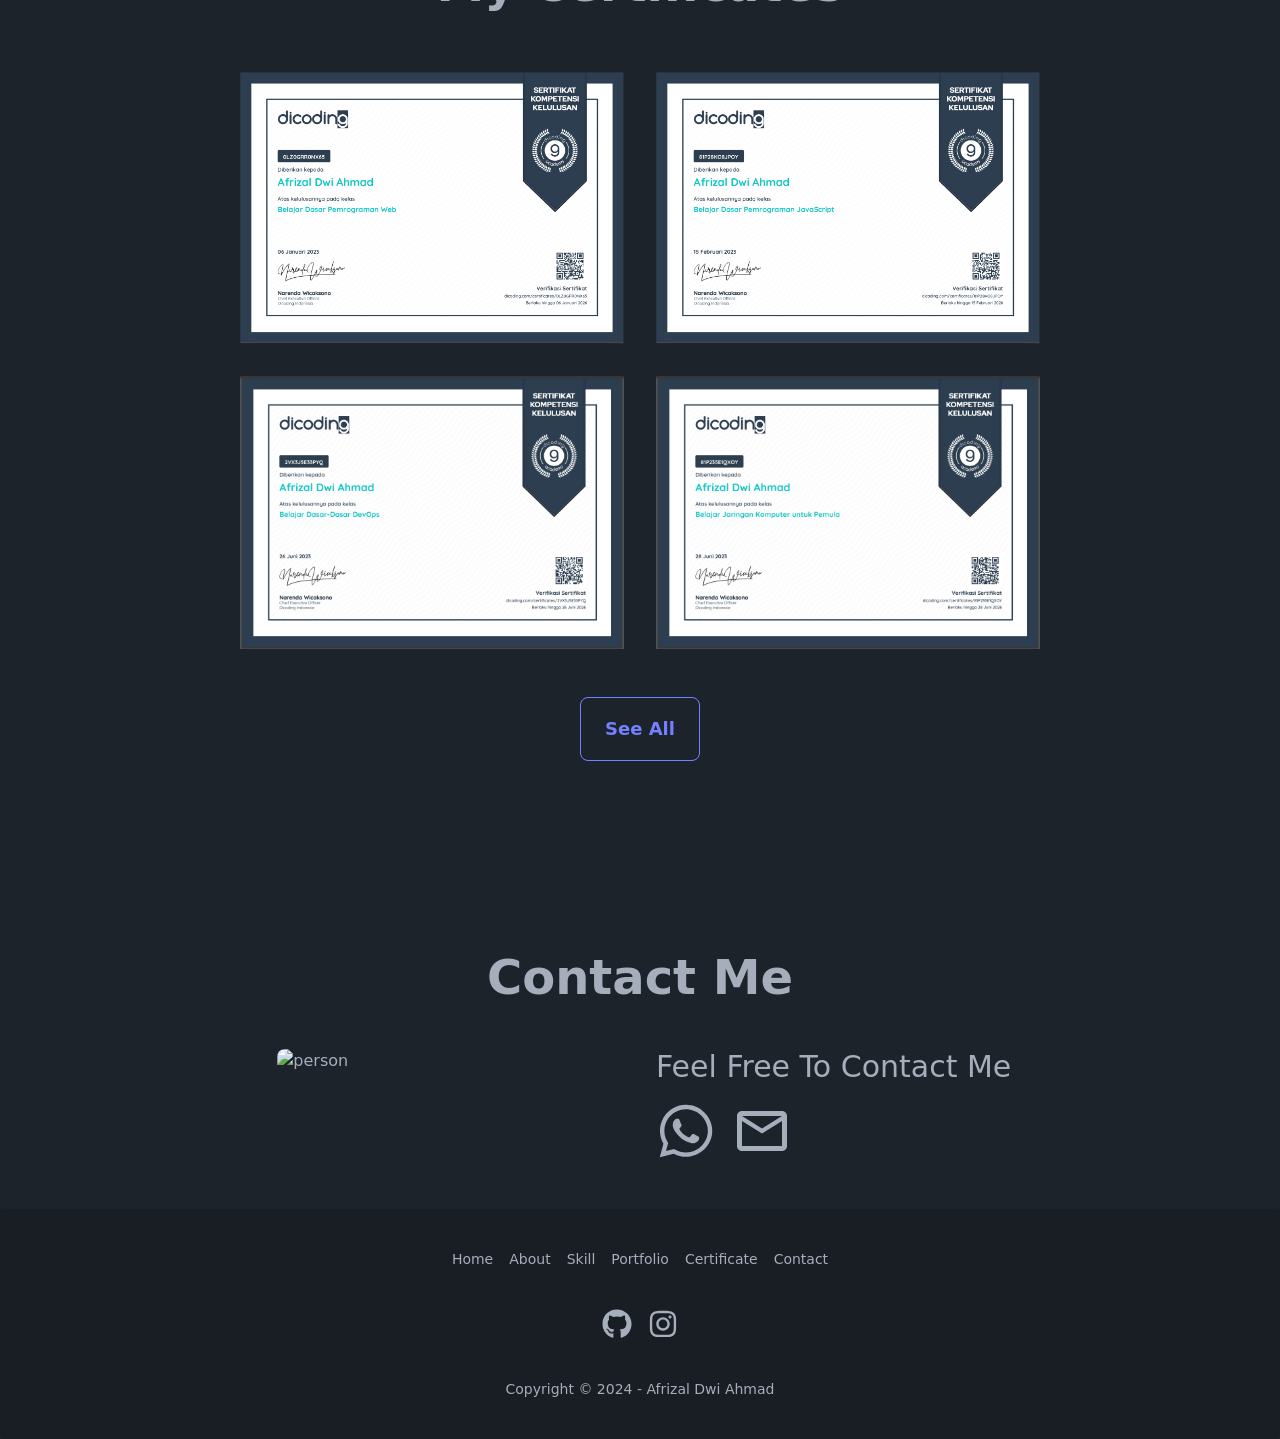
==== commit 44c87468: "first commit" ====
--- a/index.html
+++ b/index.html
@@ -1,463 +1,13 @@
 <!DOCTYPE html>
 <html lang="en">
-  <head>
-    <meta charset="UTF-8" />
-    <meta name="viewport" content="width=device-width, initial-scale=1.0" />
-
-    <!-- font awesome -->
-    <script src="https://kit.fontawesome.com/8b42185fc0.js" crossorigin="anonymous"></script>
-
-    <!-- material design icon -->
-    <link
-      rel="stylesheet"
-      href="https://cdn.jsdelivr.net/npm/@mdi/font@7.2.96/css/materialdesignicons.min.css"
-    />
-
-    <!-- font -->
-    <link rel="preconnect" href="https://fonts.googleapis.com" />
-    <link rel="preconnect" href="https://fonts.gstatic.com" crossorigin />
-    <link
-      href="https://fonts.googleapis.com/css2?family=JetBrains+Mono:wght@400;600;700&display=swap"
-      rel="stylesheet"
-    />
-
-    <!-- css -->
-    <link rel="stylesheet" href="./assets/css/style.css" />
-
-    <title>Personal Portfolio</title>
-  </head>
-  <body>
-    <!-- navbar start -->
-    <nav>
-      <a href="#" class="navbar-brand">
-        <h1>AfrizalDwi</h1>
-      </a>
-      <div class="navbar-collapse" id="navbarCollapse">
-        <button class="hamburger hamburger--elastic" type="button" id="hamburger">
-          <span class="hamburger-box">
-            <span class="hamburger-inner"></span>
-          </span>
-        </button>
-      </div>
-      <ul class="navbar-nav" id="navbarNav">
-        <li class="navbar-item">
-          <a href="#home" class="navbar-link">beranda</a>
-        </li>
-        <li class="navbar-item">
-          <a href="#about" class="navbar-link">tentang</a>
-        </li>
-        <li class="navbar-item">
-          <a href="#skill" class="navbar-link">skill</a>
-        </li>
-        <li class="navbar-item">
-          <a href="#portfolio" class="navbar-link">portfolio</a>
-        </li>
-        <li class="navbar-item">
-          <a href="#certificate" class="navbar-link">sertifikat</a>
-        </li>
-        <li class="navbar-item">
-          <a href="#contact" class="navbar-link">kontak</a>
-        </li>
-      </ul>
-    </nav>
-    <!-- navbar end -->
-
-    <!-- hero section start -->
-    <section id="home">
-      <div class="container">
-        <div class="home-group">
-          <div class="home-text">
-            <p>Halo semuanya 👋️, saya</p>
-            <h1>Afrizal dwi ahmad</h1>
-            <span id="text"></span>
-          </div>
-          <div class="img-group">
-            <img src="./assets/img/shape.svg" alt="shape" class="shape" />
-            <img src="./assets/img/person.png" alt="person" />
-          </div>
-        </div>
-      </div>
-    </section>
-    <!-- hero section end -->
-
-    <!-- about start -->
-    <section id="about">
-      <div class="container">
-        <h1 class="title">tentang saya</h1>
-        <div class="about-group">
-          <div class="about-text">
-            <p class="about-title">Welcome to my personal website!!!</p>
-            <p>
-              Saya senang Anda ada di sini dan berbagi sedikit tentang diri saya. Nama saya adalah
-              Afrizal Dwi Ahmad dan saya merupakan siswa kelas 12 jurusan TKJ SMKN 1 Cerme, Gresik.
-              Saya membuat situs web ini sebagai platform untuk mengekspresikan pemikiran saya,
-              pamerkan karya saya, dan terhubung dengan individu yang memiliki minat yang sama.
-            </p>
-            <p>
-              Di website ini, Anda dapat menemukan proyek pribadi saya. Saya percaya pada kekuatan
-              kreativitas dan inovasi untuk memberikan dampak positif, dan saya berusaha untuk
-              menggabungkan nilai-nilai ini dalam setiap yang saya lakukan
-            </p>
-          </div>
-          <div class="education">
-            <p class="about-title">riwayat pendidikan</p>
-            <span class="line"></span>
-            <div class="education-group">
-              <div class="education-level">
-                <span class="circle"></span>
-                <div>
-                  <p>2012-2018</p>
-                  <p>MI Bahrul Ulum, Menganti, Gresik</p>
-                </div>
-              </div>
-              <div class="education-level">
-                <span class="circle"></span>
-                <div>
-                  <p>2018-2021</p>
-                  <p>SMP NU Bahrul Ulum, Menganti, Gresik</p>
-                </div>
-              </div>
-              <div class="education-level">
-                <span class="circle"></span>
-                <div>
-                  <p>2021-</p>
-                  <p>SMKN 1 Cerme, Gresik</p>
-                </div>
-              </div>
-            </div>
-          </div>
-          <div class="about-link">
-            <p class="about-title">mari berteman</p>
-            <p>Anda bisa mengikuti saya di</p>
-            <div class="about-icon-group">
-              <div class="icon">
-                <a href="https://github.com/afrizaldwi" target="_blank">
-                  <i class="fa-brands fa-github"></i>
-                </a>
-              </div>
-              <div class="icon">
-                <a href="https://instagram.com/afrizaldwi16" target="_blank">
-                  <i class="fa-brands fa-instagram"></i>
-                </a>
-              </div>
-              <div class="icon">
-                <a href="https://facebook.com/afrizal.ariz" target="_blank">
-                  <i class="fa-brands fa-facebook"></i>
-                </a>
-              </div>
-            </div>
-          </div>
-        </div>
-      </div>
-    </section>
-    <!-- about end -->
-
-    <!-- my sklill start -->
-    <section id="skill">
-      <div class="container">
-        <h1 class="title">skills</h1>
-        <div class="skill-group">
-          <div class="skill">
-            <span class="mdi mdi-language-html5 skill-icon"></span>
-            <p class="icon-title">html</p>
-          </div>
-          <div class="skill">
-            <span class="mdi mdi-language-css3 skill-icon"></span>
-            <p class="icon-title">css</p>
-          </div>
-          <div class="skill">
-            <span class="mdi mdi-language-javascript skill-icon"></span>
-            <p class="icon-title">javascript</p>
-          </div>
-          <div class="skill">
-            <span class="mdi mdi-bootstrap skill-icon"></span>
-            <p class="icon-title">bootstrap</p>
-          </div>
-          <div class="skill">
-            <span class="mdi mdi-tailwind skill-icon"></span>
-            <p class="icon-title">tailwind</p>
-          </div>
-        </div>
-      </div>
-    </section>
-    <!-- my sklill end -->
-
-    <!-- portfolio start -->
-    <section id="portfolio">
-      <div class="container">
-        <div class="portfolio-wrapper">
-          <h1 class="title">portfolio</h1>
-          <p class="portfolio-header">my project</p>
-          <div class="portfolio-box">
-            <div class="portfolio-group">
-              <div class="portfolio-img">
-                <img src="./assets/img/portfolio/department website.png" alt="website jurusan" />
-              </div>
-              <div class="portfolio-text">
-                <p class="portfolio-title">website jurusan TKJ</p>
-                <p>
-                  website ini berisi tentang penjelasan singkat tentang jurusan TKJ yang ada di
-                  sekolah SMKN 1 Cerme, Gresik
-                </p>
-                <a href="https://github.com/afrizaldwi/tkj" target="_blank">Github repository </a>
-              </div>
-            </div>
-            <div class="portfolio-group">
-              <div class="portfolio-img">
-                <img src="./assets/img/portfolio/admin panel.png" alt="admin panel" />
-              </div>
-              <div class="portfolio-text">
-                <p>Admin Panel Template</p>
-                <p>Dashboard admin template responsive yang dibuat menggunakan html dan css</p>
-                <a href="https://github.com/afrizaldwi/Admin-Panel-Template" target="_blank"
-                  >Github repository
-                </a>
-              </div>
-            </div>
-            <div class="portfolio-group">
-              <div class="portfolio-img">
-                <img
-                  src="./assets/img/portfolio/dicoding submission.png"
-                  alt="dicoding submission"
-                />
-              </div>
-              <div class="portfolio-text">
-                <p>dicoding submission</p>
-                <p>
-                  Hasil submisi tugas akhir membuat website dari Belajar Dasar Pemrograman Web
-                  Dicoding
-                </p>
-                <a
-                  href="https://github.com/afrizaldwi/submission-tugas-akhir-membuat-website"
-                  target="_blank"
-                  >Github repository
-                </a>
-              </div>
-            </div>
-            <div class="portfolio-group">
-              <div class="portfolio-img">
-                <img src="./assets/img/portfolio/hero.png" alt="hero section" />
-              </div>
-              <div class="portfolio-text">
-                <p>hero section</p>
-                <p>Hero section untuk halaman website travel</p>
-                <a href="https://github.com/afrizaldwi/travel-hero-section" target="_blank"
-                  >Github repository
-                </a>
-              </div>
-            </div>
-            <div class="portfolio-group">
-              <div class="portfolio-img">
-                <img src="./assets/img/portfolio/login page.png" alt="login page" />
-              </div>
-              <div class="portfolio-text">
-                <p>login page</p>
-                <p>Halaman login responsive yamg dibuat menggunakan html, css dan javascript</p>
-                <a href="https://github.com/afrizaldwi/login-page" target="_blank"
-                  >Github repository
-                </a>
-              </div>
-            </div>
-            <div class="portfolio-group">
-              <div class="portfolio-img">
-                <img src="./assets/img/portfolio/responsive navbar.png" alt="responsive navbar" />
-              </div>
-              <div class="portfolio-text">
-                <p>responsive navbar</p>
-                <p>Responsive navbar menggunakan html, css dan javascript</p>
-                <a href="https://github.com/afrizaldwi/navbar-responsive" target="_blank"
-                  >Github repository
-                </a>
-              </div>
-            </div>
-          </div>
-        </div>
-        <div class="changePage">
-          <a href="./assets/page/portfolio.html" class="changePageBtn">
-            <span></span>
-            <span></span>
-            <span></span>
-            <span></span>
-            Lihat Selengkapnya
-          </a>
-        </div>
-      </div>
-    </section>
-    <!-- portfolio end -->
-
-    <!-- certificate start -->
-    <section id="certificate">
-      <div class="modal hidden" id="modalSm">
-        <div class="modal-body">
-          <button class="modal-close" id="modalClose">
-            <i class="fa-solid fa-xmark fa-2xl"></i>
-          </button>
-          <img src="" alt="" id="certificatePreview" class="certificate-show" />
-        </div>
-      </div>
-      <div class="container">
-        <h1 class="title">sertifikat</h1>
-        <div class="certificate-group">
-          <div class="certificate-img">
-            <img
-              src="./assets/img/cerfificate/certificate 1.png"
-              alt="certificate 1"
-              id="certificateImg"
-            />
-          </div>
-          <div class="certificate-img">
-            <img
-              src="./assets/img/cerfificate/certificate 2.png"
-              alt="certificate 2"
-              id="certificateImg"
-            />
-          </div>
-          <div class="certificate-img">
-            <img
-              src="./assets/img/cerfificate/certificate 3.png"
-              alt="certificate 3"
-              id="certificateImg"
-            />
-          </div>
-          <div class="certificate-img">
-            <img
-              src="./assets/img/cerfificate/certificate 4.png"
-              alt="certificate 4"
-              id="certificateImg"
-            />
-          </div>
-        </div>
-        <div class="changePage">
-          <a href="./assets/page/ceertificate.html" class="changePageBtn">
-            <span></span>
-            <span></span>
-            <span></span>
-            <span></span>
-            Lihat Selengkapnya</a
-          >
-        </div>
-      </div>
-    </section>
-    <!-- certificate end -->
-
-    <!-- contact start -->
-    <section id="contact">
-      <div class="container contact-box">
-        <div class="contact-info">
-          <h1 class="title">kontak</h1>
-          <div class="contact-info-group">
-            <a href="#" class="contact-item">
-              <i class="fa-solid fa-house icon"></i>
-              <p>Kabupaten Gresik, Jawa Timur</p>
-            </a>
-            <a href="#" class="contact-item">
-              <i class="fa-brands fa-whatsapp icon"></i>
-              <p>+62 857 5541 9838</p>
-            </a>
-            <a href="#" class="contact-item">
-              <i class="fa-regular fa-envelope icon"></i>
-              <p>afrizaldwiariz@gmail.com</p>
-            </a>
-          </div>
-        </div>
-        <div class="contact-message">
-          <h1 class="title">pesan anda</h1>
-          <form action="https://formspree.io/f/mbjvrear" method="POST">
-            <div class="contact-form">
-              <input
-                type="text"
-                class="form-input"
-                placeholder="Nama"
-                name="name"
-                required
-                autocomplete="off"
-              />
-              <input
-                type="email"
-                class="form-input"
-                placeholder="abc@xxx.xxx"
-                name="email"
-                required
-                autocomplete="off"
-              />
-              <textarea
-                rows="10"
-                class="form-input"
-                placeholder="pesan anda"
-                name="message"
-                required
-                autocomplete="off"
-              ></textarea>
-            </div>
-            <div class="submit">
-              <button type="submit" class="submitBtn">Kirim</button>
-            </div>
-          </form>
-        </div>
-      </div>
-    </section>
-    <!-- contact end -->
-
-    <!-- footer start -->
-    <footer>
-      <div class="container">
-        <div class="footer-group">
-          <div class="footer-content">
-            <h1 class="title">AfrizalDwi</h1>
-            <p>hubungi saya</p>
-            <p>afrizaldwiariz@gmail.com</p>
-            <p>Kabupaten Gresik, Jawa Timur</p>
-          </div>
-          <div class="footer-content">
-            <h1 class="title">tautan</h1>
-            <div class="footer-link">
-              <a href="#home">beranda</a>
-              <a href="#about">tentang</a>
-              <a href="#skill">skill</a>
-              <a href="#portfolio">portfolio</a>
-              <a href="#certificate">sertifikat</a>
-              <a href="#contact">kontak</a>
-            </div>
-          </div>
-        </div>
-      </div>
-      <div class="footer-line">
-        <marquee width="100%" direction="right" class="footer-text">
-          Dibuat sepenuh hati oleh Afrizal Dwi Ahmad
-        </marquee>
-      </div>
-    </footer>
-    <!-- footer end -->
-
-    <!-- back to top start -->
-    <button class="back-to-top-btn" id="backToTopBtn">
-      <i class="fas fa-arrow-up"></i>
-    </button>
-    <!-- back to top end -->
-
-    <script src="./assets/js/script.js"></script>
-
-    <!-- navbar -->
-    <script>
-      const navbarNav = document.getElementById("navbarNav");
-      const navbarCollapse = document.getElementById("navbarCollapse");
-      const hamburger = document.getElementById("hamburger");
-
-      navbarCollapse.addEventListener("click", () => {
-        navbarNav.classList.toggle("active");
-        hamburger.classList.toggle("is-active");
-      });
-    </script>
-
-    <!-- typed js -->
-    <script src="https://unpkg.com/typed.js@2.0.16/dist/typed.umd.js"></script>
-    <script>
-      var typed = new Typed("#text", {
-        strings: ["welcome to my personal website"],
-        typeSpeed: 100,
-        backSpeed: 100,
-        loop: true,
-      });
-    </script>
-  </body>
+	<head>
+		<meta charset="UTF-8" />
+		<meta name="viewport" content="width=device-width, initial-scale=1.0" />
+		<title>Personal Portfolio</title>
+		<script type="module" crossorigin src="/assets/index-3e1e2a6e.js"></script>
+		<link rel="stylesheet" href="/assets/index-3f3d1942.css" />
+	</head>
+	<body>
+		<div id="root"></div>
+	</body>
 </html>
--- a/assets/index-3f3d1942.css
+++ b/assets/index-3f3d1942.css
@@ -0,0 +1 @@
+*,:before,:after{box-sizing:border-box;border-width:0;border-style:solid;border-color:#e5e7eb}:before,:after{--tw-content: ""}html,:host{line-height:1.5;-webkit-text-size-adjust:100%;-moz-tab-size:4;-o-tab-size:4;tab-size:4;font-family:ui-sans-serif,system-ui,sans-serif,"Apple Color Emoji","Segoe UI Emoji",Segoe UI Symbol,"Noto Color Emoji";font-feature-settings:normal;font-variation-settings:normal;-webkit-tap-highlight-color:transparent}body{margin:0;line-height:inherit}hr{height:0;color:inherit;border-top-width:1px}abbr:where([title]){-webkit-text-decoration:underline dotted;text-decoration:underline dotted}h1,h2,h3,h4,h5,h6{font-size:inherit;font-weight:inherit}a{color:inherit;text-decoration:inherit}b,strong{font-weight:bolder}code,kbd,samp,pre{font-family:ui-monospace,SFMono-Regular,Menlo,Monaco,Consolas,Liberation Mono,Courier New,monospace;font-feature-settings:normal;font-variation-settings:normal;font-size:1em}small{font-size:80%}sub,sup{font-size:75%;line-height:0;position:relative;vertical-align:baseline}sub{bottom:-.25em}sup{top:-.5em}table{text-indent:0;border-color:inherit;border-collapse:collapse}button,input,optgroup,select,textarea{font-family:inherit;font-feature-settings:inherit;font-variation-settings:inherit;font-size:100%;font-weight:inherit;line-height:inherit;color:inherit;margin:0;padding:0}button,select{text-transform:none}button,[type=button],[type=reset],[type=submit]{-webkit-appearance:button;background-color:transparent;background-image:none}:-moz-focusring{outline:auto}:-moz-ui-invalid{box-shadow:none}progress{vertical-align:baseline}::-webkit-inner-spin-button,::-webkit-outer-spin-button{height:auto}[type=search]{-webkit-appearance:textfield;outline-offset:-2px}::-webkit-search-decoration{-webkit-appearance:none}::-webkit-file-upload-button{-webkit-appearance:button;font:inherit}summary{display:list-item}blockquote,dl,dd,h1,h2,h3,h4,h5,h6,hr,figure,p,pre{margin:0}fieldset{margin:0;padding:0}legend{padding:0}ol,ul,menu{list-style:none;margin:0;padding:0}dialog{padding:0}textarea{resize:vertical}input::-moz-placeholder,textarea::-moz-placeholder{opacity:1;color:#9ca3af}input::placeholder,textarea::placeholder{opacity:1;color:#9ca3af}button,[role=button]{cursor:pointer}:disabled{cursor:default}img,svg,video,canvas,audio,iframe,embed,object{display:block;vertical-align:middle}img,video{max-width:100%;height:auto}[hidden]{display:none}:root,[data-theme]{background-color:var(--fallback-b1,oklch(var(--b1)/1));color:var(--fallback-bc,oklch(var(--bc)/1))}@supports not (color: oklch(0 0 0)){:root{color-scheme:light;--fallback-p: #491eff;--fallback-pc: #d4dbff;--fallback-s: #ff41c7;--fallback-sc: #fff9fc;--fallback-a: #00cfbd;--fallback-ac: #00100d;--fallback-n: #2b3440;--fallback-nc: #d7dde4;--fallback-b1: #ffffff;--fallback-b2: #e5e6e6;--fallback-b3: #e5e6e6;--fallback-bc: #1f2937;--fallback-in: #00b3f0;--fallback-inc: #000000;--fallback-su: #00ca92;--fallback-suc: #000000;--fallback-wa: #ffc22d;--fallback-wac: #000000;--fallback-er: #ff6f70;--fallback-erc: #000000}@media (prefers-color-scheme: dark){:root{color-scheme:dark;--fallback-p: #7582ff;--fallback-pc: #050617;--fallback-s: #ff71cf;--fallback-sc: #190211;--fallback-a: #00c7b5;--fallback-ac: #000e0c;--fallback-n: #2a323c;--fallback-nc: #a6adbb;--fallback-b1: #1d232a;--fallback-b2: #191e24;--fallback-b3: #15191e;--fallback-bc: #a6adbb;--fallback-in: #00b3f0;--fallback-inc: #000000;--fallback-su: #00ca92;--fallback-suc: #000000;--fallback-wa: #ffc22d;--fallback-wac: #000000;--fallback-er: #ff6f70;--fallback-erc: #000000}}}html{-webkit-tap-highlight-color:transparent}:root{color-scheme:dark;--in: .7206 .191 231.6;--su: 64.8% .15 160;--wa: .8471 .199 83.87;--er: .7176 .221 22.18;--pc: .13138 .0392 275.75;--sc: .1496 .052 342.55;--ac: .14902 .0334 183.61;--inc: 0 0 0;--suc: 0 0 0;--wac: 0 0 0;--erc: 0 0 0;--rounded-box: 1rem;--rounded-btn: .5rem;--rounded-badge: 1.9rem;--animation-btn: .25s;--animation-input: .2s;--btn-focus-scale: .95;--border-btn: 1px;--tab-border: 1px;--tab-radius: .5rem;--p: .6569 .196 275.75;--s: .748 .26 342.55;--a: .7451 .167 183.61;--n: .313815 .021108 254.139175;--nc: .746477 .0216 264.435964;--b1: .253267 .015896 252.417568;--b2: .232607 .013807 253.100675;--b3: .211484 .01165 254.087939;--bc: .746477 .0216 264.435964}[data-theme=dark]{color-scheme:dark;--in: .7206 .191 231.6;--su: 64.8% .15 160;--wa: .8471 .199 83.87;--er: .7176 .221 22.18;--pc: .13138 .0392 275.75;--sc: .1496 .052 342.55;--ac: .14902 .0334 183.61;--inc: 0 0 0;--suc: 0 0 0;--wac: 0 0 0;--erc: 0 0 0;--rounded-box: 1rem;--rounded-btn: .5rem;--rounded-badge: 1.9rem;--animation-btn: .25s;--animation-input: .2s;--btn-focus-scale: .95;--border-btn: 1px;--tab-border: 1px;--tab-radius: .5rem;--p: .6569 .196 275.75;--s: .748 .26 342.55;--a: .7451 .167 183.61;--n: .313815 .021108 254.139175;--nc: .746477 .0216 264.435964;--b1: .253267 .015896 252.417568;--b2: .232607 .013807 253.100675;--b3: .211484 .01165 254.087939;--bc: .746477 .0216 264.435964}:root:has(input.theme-controller[value=dark]:checked){color-scheme:dark;--in: .7206 .191 231.6;--su: 64.8% .15 160;--wa: .8471 .199 83.87;--er: .7176 .221 22.18;--pc: .13138 .0392 275.75;--sc: .1496 .052 342.55;--ac: .14902 .0334 183.61;--inc: 0 0 0;--suc: 0 0 0;--wac: 0 0 0;--erc: 0 0 0;--rounded-box: 1rem;--rounded-btn: .5rem;--rounded-badge: 1.9rem;--animation-btn: .25s;--animation-input: .2s;--btn-focus-scale: .95;--border-btn: 1px;--tab-border: 1px;--tab-radius: .5rem;--p: .6569 .196 275.75;--s: .748 .26 342.55;--a: .7451 .167 183.61;--n: .313815 .021108 254.139175;--nc: .746477 .0216 264.435964;--b1: .253267 .015896 252.417568;--b2: .232607 .013807 253.100675;--b3: .211484 .01165 254.087939;--bc: .746477 .0216 264.435964}[data-theme=light]{color-scheme:light;--in: .7206 .191 231.6;--su: 64.8% .15 160;--wa: .8471 .199 83.87;--er: .7176 .221 22.18;--pc: .89824 .06192 275.75;--ac: .15352 .0368 183.61;--inc: 0 0 0;--suc: 0 0 0;--wac: 0 0 0;--erc: 0 0 0;--rounded-box: 1rem;--rounded-btn: .5rem;--rounded-badge: 1.9rem;--animation-btn: .25s;--animation-input: .2s;--btn-focus-scale: .95;--border-btn: 1px;--tab-border: 1px;--tab-radius: .5rem;--p: .4912 .3096 275.75;--s: .6971 .329 342.55;--sc: .9871 .0106 342.55;--a: .7676 .184 183.61;--n: .321785 .02476 255.701624;--nc: .894994 .011585 252.096176;--b1: 1 0 0;--b2: .961151 0 0;--b3: .924169 .00108 197.137559;--bc: .278078 .029596 256.847952}:root:has(input.theme-controller[value=light]:checked){color-scheme:light;--in: .7206 .191 231.6;--su: 64.8% .15 160;--wa: .8471 .199 83.87;--er: .7176 .221 22.18;--pc: .89824 .06192 275.75;--ac: .15352 .0368 183.61;--inc: 0 0 0;--suc: 0 0 0;--wac: 0 0 0;--erc: 0 0 0;--rounded-box: 1rem;--rounded-btn: .5rem;--rounded-badge: 1.9rem;--animation-btn: .25s;--animation-input: .2s;--btn-focus-scale: .95;--border-btn: 1px;--tab-border: 1px;--tab-radius: .5rem;--p: .4912 .3096 275.75;--s: .6971 .329 342.55;--sc: .9871 .0106 342.55;--a: .7676 .184 183.61;--n: .321785 .02476 255.701624;--nc: .894994 .011585 252.096176;--b1: 1 0 0;--b2: .961151 0 0;--b3: .924169 .00108 197.137559;--bc: .278078 .029596 256.847952}*,:before,:after{--tw-border-spacing-x: 0;--tw-border-spacing-y: 0;--tw-translate-x: 0;--tw-translate-y: 0;--tw-rotate: 0;--tw-skew-x: 0;--tw-skew-y: 0;--tw-scale-x: 1;--tw-scale-y: 1;--tw-pan-x: ;--tw-pan-y: ;--tw-pinch-zoom: ;--tw-scroll-snap-strictness: proximity;--tw-gradient-from-position: ;--tw-gradient-via-position: ;--tw-gradient-to-position: ;--tw-ordinal: ;--tw-slashed-zero: ;--tw-numeric-figure: ;--tw-numeric-spacing: ;--tw-numeric-fraction: ;--tw-ring-inset: ;--tw-ring-offset-width: 0px;--tw-ring-offset-color: #fff;--tw-ring-color: rgb(59 130 246 / .5);--tw-ring-offset-shadow: 0 0 #0000;--tw-ring-shadow: 0 0 #0000;--tw-shadow: 0 0 #0000;--tw-shadow-colored: 0 0 #0000;--tw-blur: ;--tw-brightness: ;--tw-contrast: ;--tw-grayscale: ;--tw-hue-rotate: ;--tw-invert: ;--tw-saturate: ;--tw-sepia: ;--tw-drop-shadow: ;--tw-backdrop-blur: ;--tw-backdrop-brightness: ;--tw-backdrop-contrast: ;--tw-backdrop-grayscale: ;--tw-backdrop-hue-rotate: ;--tw-backdrop-invert: ;--tw-backdrop-opacity: ;--tw-backdrop-saturate: ;--tw-backdrop-sepia: }::backdrop{--tw-border-spacing-x: 0;--tw-border-spacing-y: 0;--tw-translate-x: 0;--tw-translate-y: 0;--tw-rotate: 0;--tw-skew-x: 0;--tw-skew-y: 0;--tw-scale-x: 1;--tw-scale-y: 1;--tw-pan-x: ;--tw-pan-y: ;--tw-pinch-zoom: ;--tw-scroll-snap-strictness: proximity;--tw-gradient-from-position: ;--tw-gradient-via-position: ;--tw-gradient-to-position: ;--tw-ordinal: ;--tw-slashed-zero: ;--tw-numeric-figure: ;--tw-numeric-spacing: ;--tw-numeric-fraction: ;--tw-ring-inset: ;--tw-ring-offset-width: 0px;--tw-ring-offset-color: #fff;--tw-ring-color: rgb(59 130 246 / .5);--tw-ring-offset-shadow: 0 0 #0000;--tw-ring-shadow: 0 0 #0000;--tw-shadow: 0 0 #0000;--tw-shadow-colored: 0 0 #0000;--tw-blur: ;--tw-brightness: ;--tw-contrast: ;--tw-grayscale: ;--tw-hue-rotate: ;--tw-invert: ;--tw-saturate: ;--tw-sepia: ;--tw-drop-shadow: ;--tw-backdrop-blur: ;--tw-backdrop-brightness: ;--tw-backdrop-contrast: ;--tw-backdrop-grayscale: ;--tw-backdrop-hue-rotate: ;--tw-backdrop-invert: ;--tw-backdrop-opacity: ;--tw-backdrop-saturate: ;--tw-backdrop-sepia: }.breadcrumbs{max-width:100%;overflow-x:auto;padding-top:.5rem;padding-bottom:.5rem}.breadcrumbs>ul,.breadcrumbs>ol{display:flex;align-items:center;white-space:nowrap;min-height:-moz-min-content;min-height:min-content}.breadcrumbs>ul>li,.breadcrumbs>ol>li{display:flex;align-items:center}.breadcrumbs>ul>li>a,.breadcrumbs>ol>li>a{display:flex;cursor:pointer;align-items:center}@media (hover:hover){.breadcrumbs>ul>li>a:hover,.breadcrumbs>ol>li>a:hover{text-decoration-line:underline}.link-hover:hover{text-decoration-line:underline}.label a:hover{--tw-text-opacity: 1;color:var(--fallback-bc,oklch(var(--bc)/var(--tw-text-opacity)))}.menu li>*:not(ul):not(.menu-title):not(details):active,.menu li>*:not(ul):not(.menu-title):not(details).active,.menu li>details>summary:active{--tw-bg-opacity: 1;background-color:var(--fallback-n,oklch(var(--n)/var(--tw-bg-opacity)));--tw-text-opacity: 1;color:var(--fallback-nc,oklch(var(--nc)/var(--tw-text-opacity)))}}.btn{display:inline-flex;height:3rem;min-height:3rem;flex-shrink:0;cursor:pointer;-webkit-user-select:none;-moz-user-select:none;user-select:none;flex-wrap:wrap;align-items:center;justify-content:center;border-radius:var(--rounded-btn, .5rem);border-color:transparent;border-color:oklch(var(--btn-color, var(--b2)) / var(--tw-border-opacity));padding-left:1rem;padding-right:1rem;text-align:center;font-size:.875rem;line-height:1em;gap:.5rem;font-weight:600;text-decoration-line:none;transition-duration:.2s;transition-timing-function:cubic-bezier(0,0,.2,1);border-width:var(--border-btn, 1px);animation:button-pop var(--animation-btn, .25s) ease-out;transition-property:color,background-color,border-color,opacity,box-shadow,transform;--tw-text-opacity: 1;color:var(--fallback-bc,oklch(var(--bc)/var(--tw-text-opacity)));--tw-shadow: 0 1px 2px 0 rgb(0 0 0 / .05);--tw-shadow-colored: 0 1px 2px 0 var(--tw-shadow-color);box-shadow:var(--tw-ring-offset-shadow, 0 0 #0000),var(--tw-ring-shadow, 0 0 #0000),var(--tw-shadow);outline-color:var(--fallback-bc,oklch(var(--bc)/1));background-color:oklch(var(--btn-color, var(--b2)) / var(--tw-bg-opacity));--tw-bg-opacity: 1;--tw-border-opacity: 1}.btn-disabled,.btn[disabled],.btn:disabled{pointer-events:none}:where(.btn:is(input[type=checkbox])),:where(.btn:is(input[type=radio])){width:auto;-webkit-appearance:none;-moz-appearance:none;appearance:none}.btn:is(input[type=checkbox]):after,.btn:is(input[type=radio]):after{--tw-content: attr(aria-label);content:var(--tw-content)}.card{position:relative;display:flex;flex-direction:column;border-radius:var(--rounded-box, 1rem)}.card:focus{outline:2px solid transparent;outline-offset:2px}.card-body{display:flex;flex:1 1 auto;flex-direction:column;padding:var(--padding-card, 2rem);gap:.5rem}.card-body :where(p){flex-grow:1}.card-actions{display:flex;flex-wrap:wrap;align-items:flex-start;gap:.5rem}.card figure{display:flex;align-items:center;justify-content:center}.card.image-full{display:grid}.card.image-full:before{position:relative;content:"";z-index:10;border-radius:var(--rounded-box, 1rem);--tw-bg-opacity: 1;background-color:var(--fallback-n,oklch(var(--n)/var(--tw-bg-opacity)));opacity:.75}.card.image-full:before,.card.image-full>*{grid-column-start:1;grid-row-start:1}.card.image-full>figure img{height:100%;-o-object-fit:cover;object-fit:cover}.card.image-full>.card-body{position:relative;z-index:20;--tw-text-opacity: 1;color:var(--fallback-nc,oklch(var(--nc)/var(--tw-text-opacity)))}.checkbox{flex-shrink:0;--chkbg: var(--fallback-bc,oklch(var(--bc)/1));--chkfg: var(--fallback-b1,oklch(var(--b1)/1));height:1.5rem;width:1.5rem;cursor:pointer;-webkit-appearance:none;-moz-appearance:none;appearance:none;border-radius:var(--rounded-btn, .5rem);border-width:1px;border-color:var(--fallback-bc,oklch(var(--bc)/var(--tw-border-opacity)));--tw-border-opacity: .2}.dropdown{position:relative;display:inline-block}.dropdown>*:not(summary):focus{outline:2px solid transparent;outline-offset:2px}.dropdown .dropdown-content{position:absolute}.dropdown:is(:not(details)) .dropdown-content{visibility:hidden;opacity:0;transform-origin:top;--tw-scale-x: .95;--tw-scale-y: .95;transform:translate(var(--tw-translate-x),var(--tw-translate-y)) rotate(var(--tw-rotate)) skew(var(--tw-skew-x)) skewY(var(--tw-skew-y)) scaleX(var(--tw-scale-x)) scaleY(var(--tw-scale-y));transition-property:color,background-color,border-color,text-decoration-color,fill,stroke,opacity,box-shadow,transform,filter,-webkit-backdrop-filter;transition-property:color,background-color,border-color,text-decoration-color,fill,stroke,opacity,box-shadow,transform,filter,backdrop-filter;transition-property:color,background-color,border-color,text-decoration-color,fill,stroke,opacity,box-shadow,transform,filter,backdrop-filter,-webkit-backdrop-filter;transition-timing-function:cubic-bezier(.4,0,.2,1);transition-timing-function:cubic-bezier(0,0,.2,1);transition-duration:.2s}.dropdown-end .dropdown-content{inset-inline-end:0px}.dropdown-left .dropdown-content{bottom:auto;inset-inline-end:100%;top:0;transform-origin:right}.dropdown-right .dropdown-content{bottom:auto;inset-inline-start:100%;top:0;transform-origin:left}.dropdown-bottom .dropdown-content{bottom:auto;top:100%;transform-origin:top}.dropdown-top .dropdown-content{bottom:100%;top:auto;transform-origin:bottom}.dropdown-end.dropdown-right .dropdown-content,.dropdown-end.dropdown-left .dropdown-content{bottom:0;top:auto}.dropdown.dropdown-open .dropdown-content,.dropdown:not(.dropdown-hover):focus .dropdown-content,.dropdown:focus-within .dropdown-content{visibility:visible;opacity:1}@media (hover: hover){.dropdown.dropdown-hover:hover .dropdown-content{visibility:visible;opacity:1}.btn:hover{--tw-border-opacity: 1;border-color:var(--fallback-b3,oklch(var(--b3)/var(--tw-border-opacity)));--tw-bg-opacity: 1;background-color:var(--fallback-b3,oklch(var(--b3)/var(--tw-bg-opacity)))}@supports (color: color-mix(in oklab,black,black)){.btn:hover{background-color:color-mix(in oklab,oklch(var(--btn-color, var(--b2)) / var(--tw-bg-opacity, 1)) 90%,black);border-color:color-mix(in oklab,oklch(var(--btn-color, var(--b2)) / var(--tw-border-opacity, 1)) 90%,black)}}@supports not (color: oklch(0 0 0)){.btn:hover{background-color:var(--btn-color, var(--fallback-b2));border-color:var(--btn-color, var(--fallback-b2))}}.btn.glass:hover{--glass-opacity: 25%;--glass-border-opacity: 15%}.btn-ghost:hover{border-color:transparent}@supports (color: oklch(0 0 0)){.btn-ghost:hover{background-color:var(--fallback-bc,oklch(var(--bc)/.2))}}.btn-outline:hover{--tw-border-opacity: 1;border-color:var(--fallback-bc,oklch(var(--bc)/var(--tw-border-opacity)));--tw-bg-opacity: 1;background-color:var(--fallback-bc,oklch(var(--bc)/var(--tw-bg-opacity)));--tw-text-opacity: 1;color:var(--fallback-b1,oklch(var(--b1)/var(--tw-text-opacity)))}.btn-outline.btn-primary:hover{--tw-text-opacity: 1;color:var(--fallback-pc,oklch(var(--pc)/var(--tw-text-opacity)))}@supports (color: color-mix(in oklab,black,black)){.btn-outline.btn-primary:hover{background-color:color-mix(in oklab,var(--fallback-p,oklch(var(--p)/1)) 90%,black);border-color:color-mix(in oklab,var(--fallback-p,oklch(var(--p)/1)) 90%,black)}}.btn-outline.btn-secondary:hover{--tw-text-opacity: 1;color:var(--fallback-sc,oklch(var(--sc)/var(--tw-text-opacity)))}@supports (color: color-mix(in oklab,black,black)){.btn-outline.btn-secondary:hover{background-color:color-mix(in oklab,var(--fallback-s,oklch(var(--s)/1)) 90%,black);border-color:color-mix(in oklab,var(--fallback-s,oklch(var(--s)/1)) 90%,black)}}.btn-outline.btn-accent:hover{--tw-text-opacity: 1;color:var(--fallback-ac,oklch(var(--ac)/var(--tw-text-opacity)))}@supports (color: color-mix(in oklab,black,black)){.btn-outline.btn-accent:hover{background-color:color-mix(in oklab,var(--fallback-a,oklch(var(--a)/1)) 90%,black);border-color:color-mix(in oklab,var(--fallback-a,oklch(var(--a)/1)) 90%,black)}}.btn-outline.btn-success:hover{--tw-text-opacity: 1;color:var(--fallback-suc,oklch(var(--suc)/var(--tw-text-opacity)))}@supports (color: color-mix(in oklab,black,black)){.btn-outline.btn-success:hover{background-color:color-mix(in oklab,var(--fallback-su,oklch(var(--su)/1)) 90%,black);border-color:color-mix(in oklab,var(--fallback-su,oklch(var(--su)/1)) 90%,black)}}.btn-outline.btn-info:hover{--tw-text-opacity: 1;color:var(--fallback-inc,oklch(var(--inc)/var(--tw-text-opacity)))}@supports (color: color-mix(in oklab,black,black)){.btn-outline.btn-info:hover{background-color:color-mix(in oklab,var(--fallback-in,oklch(var(--in)/1)) 90%,black);border-color:color-mix(in oklab,var(--fallback-in,oklch(var(--in)/1)) 90%,black)}}.btn-outline.btn-warning:hover{--tw-text-opacity: 1;color:var(--fallback-wac,oklch(var(--wac)/var(--tw-text-opacity)))}@supports (color: color-mix(in oklab,black,black)){.btn-outline.btn-warning:hover{background-color:color-mix(in oklab,var(--fallback-wa,oklch(var(--wa)/1)) 90%,black);border-color:color-mix(in oklab,var(--fallback-wa,oklch(var(--wa)/1)) 90%,black)}}.btn-outline.btn-error:hover{--tw-text-opacity: 1;color:var(--fallback-erc,oklch(var(--erc)/var(--tw-text-opacity)))}@supports (color: color-mix(in oklab,black,black)){.btn-outline.btn-error:hover{background-color:color-mix(in oklab,var(--fallback-er,oklch(var(--er)/1)) 90%,black);border-color:color-mix(in oklab,var(--fallback-er,oklch(var(--er)/1)) 90%,black)}}.btn-disabled:hover,.btn[disabled]:hover,.btn:disabled:hover{--tw-border-opacity: 0;background-color:var(--fallback-n,oklch(var(--n)/var(--tw-bg-opacity)));--tw-bg-opacity: .2;color:var(--fallback-bc,oklch(var(--bc)/var(--tw-text-opacity)));--tw-text-opacity: .2}@supports (color: color-mix(in oklab,black,black)){.btn:is(input[type=checkbox]:checked):hover,.btn:is(input[type=radio]:checked):hover{background-color:color-mix(in oklab,var(--fallback-p,oklch(var(--p)/1)) 90%,black);border-color:color-mix(in oklab,var(--fallback-p,oklch(var(--p)/1)) 90%,black)}}.dropdown.dropdown-hover:hover .dropdown-content{--tw-scale-x: 1;--tw-scale-y: 1;transform:translate(var(--tw-translate-x),var(--tw-translate-y)) rotate(var(--tw-rotate)) skew(var(--tw-skew-x)) skewY(var(--tw-skew-y)) scaleX(var(--tw-scale-x)) scaleY(var(--tw-scale-y))}:where(.menu li:not(.menu-title):not(.disabled)>*:not(ul):not(details):not(.menu-title)):not(.active):hover,:where(.menu li:not(.menu-title):not(.disabled)>details>summary:not(.menu-title)):not(.active):hover{cursor:pointer;outline:2px solid transparent;outline-offset:2px}@supports (color: oklch(0 0 0)){:where(.menu li:not(.menu-title):not(.disabled)>*:not(ul):not(details):not(.menu-title)):not(.active):hover,:where(.menu li:not(.menu-title):not(.disabled)>details>summary:not(.menu-title)):not(.active):hover{background-color:var(--fallback-bc,oklch(var(--bc)/.1))}}}.dropdown:is(details) summary::-webkit-details-marker{display:none}.footer{display:grid;width:100%;grid-auto-flow:row;place-items:start;-moz-column-gap:1rem;column-gap:1rem;row-gap:2.5rem;font-size:.875rem;line-height:1.25rem}.footer>*{display:grid;place-items:start;gap:.5rem}.footer-center{place-items:center;text-align:center}.footer-center>*{place-items:center}@media (min-width: 48rem){.footer{grid-auto-flow:column}.footer-center{grid-auto-flow:row dense}}.label{display:flex;-webkit-user-select:none;-moz-user-select:none;user-select:none;align-items:center;justify-content:space-between;padding:.5rem .25rem}.input{flex-shrink:1;-webkit-appearance:none;-moz-appearance:none;appearance:none;height:3rem;padding-left:1rem;padding-right:1rem;font-size:1rem;line-height:2;line-height:1.5rem;border-radius:var(--rounded-btn, .5rem);border-width:1px;border-color:transparent;--tw-bg-opacity: 1;background-color:var(--fallback-b1,oklch(var(--b1)/var(--tw-bg-opacity)))}.input[type=number]::-webkit-inner-spin-button,.input-md[type=number]::-webkit-inner-spin-button{margin-top:-1rem;margin-bottom:-1rem;margin-inline-end:-1rem}.join .dropdown .join-item:first-child:not(:last-child),.join *:first-child:not(:last-child) .dropdown .join-item{border-start-end-radius:inherit;border-end-end-radius:inherit}.link{cursor:pointer;text-decoration-line:underline}.link-hover{text-decoration-line:none}.menu{display:flex;flex-direction:column;flex-wrap:wrap;font-size:.875rem;line-height:1.25rem;padding:.5rem}.menu :where(li ul){position:relative;white-space:nowrap;margin-inline-start:1rem;padding-inline-start:.5rem}.menu :where(li:not(.menu-title)>*:not(ul):not(details):not(.menu-title)),.menu :where(li:not(.menu-title)>details>summary:not(.menu-title)){display:grid;grid-auto-flow:column;align-content:flex-start;align-items:center;gap:.5rem;grid-auto-columns:minmax(auto,max-content) auto max-content;-webkit-user-select:none;-moz-user-select:none;user-select:none}.menu li.disabled{cursor:not-allowed;-webkit-user-select:none;-moz-user-select:none;user-select:none;color:var(--fallback-bc,oklch(var(--bc)/.3))}.menu :where(li>.menu-dropdown:not(.menu-dropdown-show)){display:none}:where(.menu li){position:relative;display:flex;flex-shrink:0;flex-direction:column;flex-wrap:wrap;align-items:stretch}:where(.menu li) .badge{justify-self:end}.navbar{display:flex;align-items:center;padding:var(--navbar-padding, .5rem);min-height:4rem;width:100%}:where(.navbar>*:not(script,style)){display:inline-flex;align-items:center}.navbar-start{width:50%;justify-content:flex-start}.navbar-center{flex-shrink:0}.navbar-end{width:50%;justify-content:flex-end}.swap{position:relative;display:inline-grid;-webkit-user-select:none;-moz-user-select:none;user-select:none;place-content:center;cursor:pointer}.swap>*{grid-column-start:1;grid-row-start:1;transition-duration:.3s;transition-timing-function:cubic-bezier(0,0,.2,1);transition-property:transform,opacity}.swap input{-webkit-appearance:none;-moz-appearance:none;appearance:none}.swap .swap-on,.swap .swap-indeterminate,.swap input:indeterminate~.swap-on{opacity:0}.swap input:checked~.swap-off,.swap-active .swap-off,.swap input:indeterminate~.swap-off{opacity:0}.swap input:checked~.swap-on,.swap-active .swap-on,.swap input:indeterminate~.swap-indeterminate{opacity:1}.btm-nav>* .label{font-size:1rem;line-height:1.5rem}.breadcrumbs>ul>li>a:focus,.breadcrumbs>ol>li>a:focus{outline:2px solid transparent;outline-offset:2px}.breadcrumbs>ul>li>a:focus-visible,.breadcrumbs>ol>li>a:focus-visible{outline:2px solid currentColor;outline-offset:2px}.breadcrumbs>ul>li+*:before,.breadcrumbs>ol>li+*:before{content:"";margin-left:.5rem;margin-right:.75rem;display:block;height:.375rem;width:.375rem;--tw-rotate: 45deg;transform:translate(var(--tw-translate-x),var(--tw-translate-y)) rotate(var(--tw-rotate)) skew(var(--tw-skew-x)) skewY(var(--tw-skew-y)) scaleX(var(--tw-scale-x)) scaleY(var(--tw-scale-y));opacity:.4;border-top:1px solid;border-right:1px solid;background-color:transparent}[dir=rtl] .breadcrumbs>ul>li+*:before,[dir=rtl] .breadcrumbs>ol>li+*:before{--tw-rotate: -135deg}.btn:active:hover,.btn:active:focus{animation:button-pop 0s ease-out;transform:scale(var(--btn-focus-scale, .97))}@supports not (color: oklch(0 0 0)){.btn{background-color:var(--btn-color, var(--fallback-b2));border-color:var(--btn-color, var(--fallback-b2))}.btn-primary{--btn-color: var(--fallback-p)}}@supports (color: color-mix(in oklab,black,black)){.btn-outline.btn-primary.btn-active{background-color:color-mix(in oklab,var(--fallback-p,oklch(var(--p)/1)) 90%,black);border-color:color-mix(in oklab,var(--fallback-p,oklch(var(--p)/1)) 90%,black)}.btn-outline.btn-secondary.btn-active{background-color:color-mix(in oklab,var(--fallback-s,oklch(var(--s)/1)) 90%,black);border-color:color-mix(in oklab,var(--fallback-s,oklch(var(--s)/1)) 90%,black)}.btn-outline.btn-accent.btn-active{background-color:color-mix(in oklab,var(--fallback-a,oklch(var(--a)/1)) 90%,black);border-color:color-mix(in oklab,var(--fallback-a,oklch(var(--a)/1)) 90%,black)}.btn-outline.btn-success.btn-active{background-color:color-mix(in oklab,var(--fallback-su,oklch(var(--su)/1)) 90%,black);border-color:color-mix(in oklab,var(--fallback-su,oklch(var(--su)/1)) 90%,black)}.btn-outline.btn-info.btn-active{background-color:color-mix(in oklab,var(--fallback-in,oklch(var(--in)/1)) 90%,black);border-color:color-mix(in oklab,var(--fallback-in,oklch(var(--in)/1)) 90%,black)}.btn-outline.btn-warning.btn-active{background-color:color-mix(in oklab,var(--fallback-wa,oklch(var(--wa)/1)) 90%,black);border-color:color-mix(in oklab,var(--fallback-wa,oklch(var(--wa)/1)) 90%,black)}.btn-outline.btn-error.btn-active{background-color:color-mix(in oklab,var(--fallback-er,oklch(var(--er)/1)) 90%,black);border-color:color-mix(in oklab,var(--fallback-er,oklch(var(--er)/1)) 90%,black)}}.btn:focus-visible{outline-style:solid;outline-width:2px;outline-offset:2px}.btn-primary{--tw-text-opacity: 1;color:var(--fallback-pc,oklch(var(--pc)/var(--tw-text-opacity)));outline-color:var(--fallback-p,oklch(var(--p)/1))}@supports (color: oklch(0 0 0)){.btn-primary{--btn-color: var(--p)}}.btn.glass{--tw-shadow: 0 0 #0000;--tw-shadow-colored: 0 0 #0000;box-shadow:var(--tw-ring-offset-shadow, 0 0 #0000),var(--tw-ring-shadow, 0 0 #0000),var(--tw-shadow);outline-color:currentColor}.btn.glass.btn-active{--glass-opacity: 25%;--glass-border-opacity: 15%}.btn-ghost{border-width:1px;border-color:transparent;background-color:transparent;color:currentColor;--tw-shadow: 0 0 #0000;--tw-shadow-colored: 0 0 #0000;box-shadow:var(--tw-ring-offset-shadow, 0 0 #0000),var(--tw-ring-shadow, 0 0 #0000),var(--tw-shadow);outline-color:currentColor}.btn-ghost.btn-active{border-color:transparent;background-color:var(--fallback-bc,oklch(var(--bc)/.2))}.btn-outline{border-color:currentColor;background-color:transparent;--tw-text-opacity: 1;color:var(--fallback-bc,oklch(var(--bc)/var(--tw-text-opacity)));--tw-shadow: 0 0 #0000;--tw-shadow-colored: 0 0 #0000;box-shadow:var(--tw-ring-offset-shadow, 0 0 #0000),var(--tw-ring-shadow, 0 0 #0000),var(--tw-shadow)}.btn-outline.btn-active{--tw-border-opacity: 1;border-color:var(--fallback-bc,oklch(var(--bc)/var(--tw-border-opacity)));--tw-bg-opacity: 1;background-color:var(--fallback-bc,oklch(var(--bc)/var(--tw-bg-opacity)));--tw-text-opacity: 1;color:var(--fallback-b1,oklch(var(--b1)/var(--tw-text-opacity)))}.btn-outline.btn-primary{--tw-text-opacity: 1;color:var(--fallback-p,oklch(var(--p)/var(--tw-text-opacity)))}.btn-outline.btn-primary.btn-active{--tw-text-opacity: 1;color:var(--fallback-pc,oklch(var(--pc)/var(--tw-text-opacity)))}.btn-outline.btn-secondary{--tw-text-opacity: 1;color:var(--fallback-s,oklch(var(--s)/var(--tw-text-opacity)))}.btn-outline.btn-secondary.btn-active{--tw-text-opacity: 1;color:var(--fallback-sc,oklch(var(--sc)/var(--tw-text-opacity)))}.btn-outline.btn-accent{--tw-text-opacity: 1;color:var(--fallback-a,oklch(var(--a)/var(--tw-text-opacity)))}.btn-outline.btn-accent.btn-active{--tw-text-opacity: 1;color:var(--fallback-ac,oklch(var(--ac)/var(--tw-text-opacity)))}.btn-outline.btn-success{--tw-text-opacity: 1;color:var(--fallback-su,oklch(var(--su)/var(--tw-text-opacity)))}.btn-outline.btn-success.btn-active{--tw-text-opacity: 1;color:var(--fallback-suc,oklch(var(--suc)/var(--tw-text-opacity)))}.btn-outline.btn-info{--tw-text-opacity: 1;color:var(--fallback-in,oklch(var(--in)/var(--tw-text-opacity)))}.btn-outline.btn-info.btn-active{--tw-text-opacity: 1;color:var(--fallback-inc,oklch(var(--inc)/var(--tw-text-opacity)))}.btn-outline.btn-warning{--tw-text-opacity: 1;color:var(--fallback-wa,oklch(var(--wa)/var(--tw-text-opacity)))}.btn-outline.btn-warning.btn-active{--tw-text-opacity: 1;color:var(--fallback-wac,oklch(var(--wac)/var(--tw-text-opacity)))}.btn-outline.btn-error{--tw-text-opacity: 1;color:var(--fallback-er,oklch(var(--er)/var(--tw-text-opacity)))}.btn-outline.btn-error.btn-active{--tw-text-opacity: 1;color:var(--fallback-erc,oklch(var(--erc)/var(--tw-text-opacity)))}.btn.btn-disabled,.btn[disabled],.btn:disabled{--tw-border-opacity: 0;background-color:var(--fallback-n,oklch(var(--n)/var(--tw-bg-opacity)));--tw-bg-opacity: .2;color:var(--fallback-bc,oklch(var(--bc)/var(--tw-text-opacity)));--tw-text-opacity: .2}.btn:is(input[type=checkbox]:checked),.btn:is(input[type=radio]:checked){--tw-border-opacity: 1;border-color:var(--fallback-p,oklch(var(--p)/var(--tw-border-opacity)));--tw-bg-opacity: 1;background-color:var(--fallback-p,oklch(var(--p)/var(--tw-bg-opacity)));--tw-text-opacity: 1;color:var(--fallback-pc,oklch(var(--pc)/var(--tw-text-opacity)))}.btn:is(input[type=checkbox]:checked):focus-visible,.btn:is(input[type=radio]:checked):focus-visible{outline-color:var(--fallback-p,oklch(var(--p)/1))}@keyframes button-pop{0%{transform:scale(var(--btn-focus-scale, .98))}40%{transform:scale(1.02)}to{transform:scale(1)}}.card :where(figure:first-child){overflow:hidden;border-start-start-radius:inherit;border-start-end-radius:inherit;border-end-start-radius:unset;border-end-end-radius:unset}.card :where(figure:last-child){overflow:hidden;border-start-start-radius:unset;border-start-end-radius:unset;border-end-start-radius:inherit;border-end-end-radius:inherit}.card:focus-visible{outline:2px solid currentColor;outline-offset:2px}.card.bordered{border-width:1px;--tw-border-opacity: 1;border-color:var(--fallback-b2,oklch(var(--b2)/var(--tw-border-opacity)))}.card.compact .card-body{padding:1rem;font-size:.875rem;line-height:1.25rem}.card-title{display:flex;align-items:center;gap:.5rem;font-size:1.25rem;line-height:1.75rem;font-weight:600}.card.image-full :where(figure){overflow:hidden;border-radius:inherit}.checkbox:focus{box-shadow:none}.checkbox:focus-visible{outline-style:solid;outline-width:2px;outline-offset:2px;outline-color:var(--fallback-bc,oklch(var(--bc)/1))}.checkbox:checked,.checkbox[checked=true],.checkbox[aria-checked=true]{background-repeat:no-repeat;animation:checkmark var(--animation-input, .2s) ease-out;background-color:var(--chkbg);background-image:linear-gradient(-45deg,transparent 65%,var(--chkbg) 65.99%),linear-gradient(45deg,transparent 75%,var(--chkbg) 75.99%),linear-gradient(-45deg,var(--chkbg) 40%,transparent 40.99%),linear-gradient(45deg,var(--chkbg) 30%,var(--chkfg) 30.99%,var(--chkfg) 40%,transparent 40.99%),linear-gradient(-45deg,var(--chkfg) 50%,var(--chkbg) 50.99%)}.checkbox:indeterminate{--tw-bg-opacity: 1;background-color:var(--fallback-bc,oklch(var(--bc)/var(--tw-bg-opacity)));background-repeat:no-repeat;animation:checkmark var(--animation-input, .2s) ease-out;background-image:linear-gradient(90deg,transparent 80%,var(--chkbg) 80%),linear-gradient(-90deg,transparent 80%,var(--chkbg) 80%),linear-gradient(0deg,var(--chkbg) 43%,var(--chkfg) 43%,var(--chkfg) 57%,var(--chkbg) 57%)}.checkbox:disabled{cursor:not-allowed;border-color:transparent;--tw-bg-opacity: 1;background-color:var(--fallback-bc,oklch(var(--bc)/var(--tw-bg-opacity)));opacity:.2}@keyframes checkmark{0%{background-position-y:5px}50%{background-position-y:-2px}to{background-position-y:0}}.dropdown.dropdown-open .dropdown-content,.dropdown:focus .dropdown-content,.dropdown:focus-within .dropdown-content{--tw-scale-x: 1;--tw-scale-y: 1;transform:translate(var(--tw-translate-x),var(--tw-translate-y)) rotate(var(--tw-rotate)) skew(var(--tw-skew-x)) skewY(var(--tw-skew-y)) scaleX(var(--tw-scale-x)) scaleY(var(--tw-scale-y))}.input input:focus{outline:2px solid transparent;outline-offset:2px}.input[list]::-webkit-calendar-picker-indicator{line-height:1em}.input:focus,.input:focus-within{box-shadow:none;border-color:var(--fallback-bc,oklch(var(--bc)/.2));outline-style:solid;outline-width:2px;outline-offset:2px;outline-color:var(--fallback-bc,oklch(var(--bc)/.2))}.input-disabled,.input:disabled,.input[disabled]{cursor:not-allowed;--tw-border-opacity: 1;border-color:var(--fallback-b2,oklch(var(--b2)/var(--tw-border-opacity)));--tw-bg-opacity: 1;background-color:var(--fallback-b2,oklch(var(--b2)/var(--tw-bg-opacity)));color:var(--fallback-bc,oklch(var(--bc)/.4))}.input-disabled::-moz-placeholder,.input:disabled::-moz-placeholder,.input[disabled]::-moz-placeholder{color:var(--fallback-bc,oklch(var(--bc)/var(--tw-placeholder-opacity)));--tw-placeholder-opacity: .2}.input-disabled::placeholder,.input:disabled::placeholder,.input[disabled]::placeholder{color:var(--fallback-bc,oklch(var(--bc)/var(--tw-placeholder-opacity)));--tw-placeholder-opacity: .2}.input::-webkit-date-and-time-value{text-align:inherit}.link:focus{outline:2px solid transparent;outline-offset:2px}.link:focus-visible{outline:2px solid currentColor;outline-offset:2px}:where(.menu li:empty){--tw-bg-opacity: 1;background-color:var(--fallback-bc,oklch(var(--bc)/var(--tw-bg-opacity)));opacity:.1;margin:.5rem 1rem;height:1px}.menu :where(li ul):before{position:absolute;bottom:.75rem;inset-inline-start:0px;top:.75rem;width:1px;--tw-bg-opacity: 1;background-color:var(--fallback-bc,oklch(var(--bc)/var(--tw-bg-opacity)));opacity:.1;content:""}.menu :where(li:not(.menu-title)>*:not(ul):not(details):not(.menu-title)),.menu :where(li:not(.menu-title)>details>summary:not(.menu-title)){border-radius:var(--rounded-btn, .5rem);padding:.5rem 1rem;text-align:start;transition-property:color,background-color,border-color,text-decoration-color,fill,stroke,opacity,box-shadow,transform,filter,-webkit-backdrop-filter;transition-property:color,background-color,border-color,text-decoration-color,fill,stroke,opacity,box-shadow,transform,filter,backdrop-filter;transition-property:color,background-color,border-color,text-decoration-color,fill,stroke,opacity,box-shadow,transform,filter,backdrop-filter,-webkit-backdrop-filter;transition-timing-function:cubic-bezier(.4,0,.2,1);transition-timing-function:cubic-bezier(0,0,.2,1);transition-duration:.2s;text-wrap:balance}:where(.menu li:not(.menu-title):not(.disabled)>*:not(ul):not(details):not(.menu-title)):not(summary):not(.active).focus,:where(.menu li:not(.menu-title):not(.disabled)>*:not(ul):not(details):not(.menu-title)):not(summary):not(.active):focus,:where(.menu li:not(.menu-title):not(.disabled)>*:not(ul):not(details):not(.menu-title)):is(summary):not(.active):focus-visible,:where(.menu li:not(.menu-title):not(.disabled)>details>summary:not(.menu-title)):not(summary):not(.active).focus,:where(.menu li:not(.menu-title):not(.disabled)>details>summary:not(.menu-title)):not(summary):not(.active):focus,:where(.menu li:not(.menu-title):not(.disabled)>details>summary:not(.menu-title)):is(summary):not(.active):focus-visible{cursor:pointer;background-color:var(--fallback-bc,oklch(var(--bc)/.1));--tw-text-opacity: 1;color:var(--fallback-bc,oklch(var(--bc)/var(--tw-text-opacity)));outline:2px solid transparent;outline-offset:2px}.menu li>*:not(ul):not(.menu-title):not(details):active,.menu li>*:not(ul):not(.menu-title):not(details).active,.menu li>details>summary:active{--tw-bg-opacity: 1;background-color:var(--fallback-n,oklch(var(--n)/var(--tw-bg-opacity)));--tw-text-opacity: 1;color:var(--fallback-nc,oklch(var(--nc)/var(--tw-text-opacity)))}.menu :where(li>details>summary)::-webkit-details-marker{display:none}.menu :where(li>details>summary):after,.menu :where(li>.menu-dropdown-toggle):after{justify-self:end;display:block;margin-top:-.5rem;height:.5rem;width:.5rem;transform:rotate(45deg);transition-property:transform,margin-top;transition-duration:.3s;transition-timing-function:cubic-bezier(.4,0,.2,1);content:"";transform-origin:75% 75%;box-shadow:2px 2px;pointer-events:none}.menu :where(li>details[open]>summary):after,.menu :where(li>.menu-dropdown-toggle.menu-dropdown-show):after{transform:rotate(225deg);margin-top:0}.mockup-browser .mockup-browser-toolbar .input{position:relative;margin-left:auto;margin-right:auto;display:block;height:1.75rem;width:24rem;overflow:hidden;text-overflow:ellipsis;white-space:nowrap;--tw-bg-opacity: 1;background-color:var(--fallback-b2,oklch(var(--b2)/var(--tw-bg-opacity)));padding-left:2rem;direction:ltr}.mockup-browser .mockup-browser-toolbar .input:before{content:"";position:absolute;left:.5rem;top:50%;aspect-ratio:1 / 1;height:.75rem;--tw-translate-y: -50%;transform:translate(var(--tw-translate-x),var(--tw-translate-y)) rotate(var(--tw-rotate)) skew(var(--tw-skew-x)) skewY(var(--tw-skew-y)) scaleX(var(--tw-scale-x)) scaleY(var(--tw-scale-y));border-radius:9999px;border-width:2px;border-color:currentColor;opacity:.6}.mockup-browser .mockup-browser-toolbar .input:after{content:"";position:absolute;left:1.25rem;top:50%;height:.5rem;--tw-translate-y: 25%;--tw-rotate: -45deg;transform:translate(var(--tw-translate-x),var(--tw-translate-y)) rotate(var(--tw-rotate)) skew(var(--tw-skew-x)) skewY(var(--tw-skew-y)) scaleX(var(--tw-scale-x)) scaleY(var(--tw-scale-y));border-radius:9999px;border-width:1px;border-color:currentColor;opacity:.6}@keyframes modal-pop{0%{opacity:0}}@keyframes progress-loading{50%{background-position-x:-115%}}@keyframes radiomark{0%{box-shadow:0 0 0 12px var(--fallback-b1,oklch(var(--b1)/1)) inset,0 0 0 12px var(--fallback-b1,oklch(var(--b1)/1)) inset}50%{box-shadow:0 0 0 3px var(--fallback-b1,oklch(var(--b1)/1)) inset,0 0 0 3px var(--fallback-b1,oklch(var(--b1)/1)) inset}to{box-shadow:0 0 0 4px var(--fallback-b1,oklch(var(--b1)/1)) inset,0 0 0 4px var(--fallback-b1,oklch(var(--b1)/1)) inset}}@keyframes rating-pop{0%{transform:translateY(-.125em)}40%{transform:translateY(-.125em)}to{transform:translateY(0)}}@keyframes skeleton{0%{background-position:150%}to{background-position:-50%}}.swap-rotate .swap-on,.swap-rotate .swap-indeterminate,.swap-rotate input:indeterminate~.swap-on{--tw-rotate: 45deg;transform:translate(var(--tw-translate-x),var(--tw-translate-y)) rotate(var(--tw-rotate)) skew(var(--tw-skew-x)) skewY(var(--tw-skew-y)) scaleX(var(--tw-scale-x)) scaleY(var(--tw-scale-y))}.swap-rotate input:checked~.swap-off,.swap-active:where(.swap-rotate) .swap-off,.swap-rotate input:indeterminate~.swap-off{--tw-rotate: -45deg;transform:translate(var(--tw-translate-x),var(--tw-translate-y)) rotate(var(--tw-rotate)) skew(var(--tw-skew-x)) skewY(var(--tw-skew-y)) scaleX(var(--tw-scale-x)) scaleY(var(--tw-scale-y))}.swap-rotate input:checked~.swap-on,.swap-active:where(.swap-rotate) .swap-on,.swap-rotate input:indeterminate~.swap-indeterminate{--tw-rotate: 0deg;transform:translate(var(--tw-translate-x),var(--tw-translate-y)) rotate(var(--tw-rotate)) skew(var(--tw-skew-x)) skewY(var(--tw-skew-y)) scaleX(var(--tw-scale-x)) scaleY(var(--tw-scale-y))}.swap-flip .swap-on,.swap-flip .swap-indeterminate,.swap-flip input:indeterminate~.swap-on{transform:rotateY(180deg);backface-visibility:hidden;opacity:1}.swap-flip input:checked~.swap-off,.swap-active:where(.swap-flip) .swap-off,.swap-flip input:indeterminate~.swap-off{transform:rotateY(-180deg);backface-visibility:hidden;opacity:1}.swap-flip input:checked~.swap-on,.swap-active:where(.swap-flip) .swap-on,.swap-flip input:indeterminate~.swap-indeterminate{transform:rotateY(0)}@keyframes toast-pop{0%{transform:scale(.9);opacity:0}to{transform:scale(1);opacity:1}}.card-compact .card-body{padding:1rem;font-size:.875rem;line-height:1.25rem}.card-compact .card-title{margin-bottom:.25rem}.card-normal .card-body{padding:var(--padding-card, 2rem);font-size:1rem;line-height:1.5rem}.card-normal .card-title{margin-bottom:.75rem}.menu-sm :where(li:not(.menu-title)>*:not(ul):not(details):not(.menu-title)),.menu-sm :where(li:not(.menu-title)>details>summary:not(.menu-title)){border-radius:var(--rounded-btn, .5rem);padding:.25rem .75rem;font-size:.875rem;line-height:1.25rem}.menu-sm .menu-title{padding:.5rem .75rem}.relative{position:relative}.sticky{position:sticky}.left-0{left:0}.top-0{top:0}.z-10{z-index:10}.z-\[1\]{z-index:1}.order-2{order:2}.mx-8{margin-left:2rem;margin-right:2rem}.my-4{margin-top:1rem;margin-bottom:1rem}.my-8{margin-top:2rem;margin-bottom:2rem}.mt-20{margin-top:5rem}.mt-3{margin-top:.75rem}.mt-8{margin-top:2rem}.flex{display:flex}.grid{display:grid}.hidden{display:none}.h-10{height:2.5rem}.h-5{height:1.25rem}.w-10{width:2.5rem}.w-5{width:1.25rem}.w-52{width:13rem}.w-full{width:100%}.cursor-pointer{cursor:pointer}.grid-flow-col{grid-auto-flow:column}.grid-rows-2{grid-template-rows:repeat(2,minmax(0,1fr))}.flex-col{flex-direction:column}.place-items-center{place-items:center}.items-center{align-items:center}.justify-end{justify-content:flex-end}.justify-center{justify-content:center}.justify-between{justify-content:space-between}.gap-24{gap:6rem}.gap-4{gap:1rem}.gap-8{gap:2rem}.rounded{border-radius:.25rem}.rounded-box{border-radius:var(--rounded-box, 1rem)}.rounded-lg{border-radius:.5rem}.bg-base-100{--tw-bg-opacity: 1;background-color:var(--fallback-b1,oklch(var(--b1)/var(--tw-bg-opacity)))}.bg-base-200{--tw-bg-opacity: 1;background-color:var(--fallback-b2,oklch(var(--b2)/var(--tw-bg-opacity)))}.bg-primary{--tw-bg-opacity: 1;background-color:var(--fallback-p,oklch(var(--p)/var(--tw-bg-opacity)))}.fill-current{fill:currentColor}.p-10{padding:2.5rem}.p-2{padding:.5rem}.p-8{padding:2rem}.px-1{padding-left:.25rem;padding-right:.25rem}.px-8{padding-left:2rem;padding-right:2rem}.py-12{padding-top:3rem;padding-bottom:3rem}.py-8{padding-top:2rem;padding-bottom:2rem}.text-center{text-align:center}.text-2xl{font-size:1.5rem;line-height:2rem}.text-3xl{font-size:1.875rem;line-height:2.25rem}.text-4xl{font-size:2.25rem;line-height:2.5rem}.text-5xl{font-size:3rem;line-height:1}.text-lg{font-size:1.125rem;line-height:1.75rem}.text-sm{font-size:.875rem;line-height:1.25rem}.text-xl{font-size:1.25rem;line-height:1.75rem}.font-bold{font-weight:700}.font-semibold{font-weight:600}.capitalize{text-transform:capitalize}.italic{font-style:italic}.text-base-content{--tw-text-opacity: 1;color:var(--fallback-bc,oklch(var(--bc)/var(--tw-text-opacity)))}.text-primary{--tw-text-opacity: 1;color:var(--fallback-p,oklch(var(--p)/var(--tw-text-opacity)))}.text-primary-content{--tw-text-opacity: 1;color:var(--fallback-pc,oklch(var(--pc)/var(--tw-text-opacity)))}.text-secondary{--tw-text-opacity: 1;color:var(--fallback-s,oklch(var(--s)/var(--tw-text-opacity)))}.shadow{--tw-shadow: 0 1px 3px 0 rgb(0 0 0 / .1), 0 1px 2px -1px rgb(0 0 0 / .1);--tw-shadow-colored: 0 1px 3px 0 var(--tw-shadow-color), 0 1px 2px -1px var(--tw-shadow-color);box-shadow:var(--tw-ring-offset-shadow, 0 0 #0000),var(--tw-ring-shadow, 0 0 #0000),var(--tw-shadow)}.shadow-xl{--tw-shadow: 0 20px 25px -5px rgb(0 0 0 / .1), 0 8px 10px -6px rgb(0 0 0 / .1);--tw-shadow-colored: 0 20px 25px -5px var(--tw-shadow-color), 0 8px 10px -6px var(--tw-shadow-color);box-shadow:var(--tw-ring-offset-shadow, 0 0 #0000),var(--tw-ring-shadow, 0 0 #0000),var(--tw-shadow)}.transition{transition-property:color,background-color,border-color,text-decoration-color,fill,stroke,opacity,box-shadow,transform,filter,-webkit-backdrop-filter;transition-property:color,background-color,border-color,text-decoration-color,fill,stroke,opacity,box-shadow,transform,filter,backdrop-filter;transition-property:color,background-color,border-color,text-decoration-color,fill,stroke,opacity,box-shadow,transform,filter,backdrop-filter,-webkit-backdrop-filter;transition-timing-function:cubic-bezier(.4,0,.2,1);transition-duration:.15s}.hover\:link-primary:hover{--tw-text-opacity: 1;color:var(--fallback-p,oklch(var(--p)/var(--tw-text-opacity)))}@supports (color:color-mix(in oklab,black,black)){@media (hover:hover){.hover\:link-primary:hover:hover{color:color-mix(in oklab,var(--fallback-p,oklch(var(--p)/1)) 80%,black)}}}@media (min-width: 1024px){.lg\:btn-lg{height:4rem;min-height:4rem;padding-left:1.5rem;padding-right:1.5rem;font-size:1.125rem}.btn-square:where(.lg\:btn-lg){height:4rem;width:4rem;padding:0}.btn-circle:where(.lg\:btn-lg){height:4rem;width:4rem;border-radius:9999px;padding:0}.lg\:card-side{align-items:stretch;flex-direction:row}.lg\:card-side :where(figure:first-child){overflow:hidden;border-start-start-radius:inherit;border-start-end-radius:unset;border-end-start-radius:inherit;border-end-end-radius:unset}.lg\:card-side :where(figure:last-child){overflow:hidden;border-start-start-radius:unset;border-start-end-radius:inherit;border-end-start-radius:unset;border-end-end-radius:inherit}.lg\:card-side figure>*{max-width:unset}:where(.lg\:card-side figure>*){width:100%;height:100%;-o-object-fit:cover;object-fit:cover}}.hover\:text-primary:hover{--tw-text-opacity: 1;color:var(--fallback-p,oklch(var(--p)/var(--tw-text-opacity)))}.hover\:brightness-75:hover{--tw-brightness: brightness(.75);filter:var(--tw-blur) var(--tw-brightness) var(--tw-contrast) var(--tw-grayscale) var(--tw-hue-rotate) var(--tw-invert) var(--tw-saturate) var(--tw-sepia) var(--tw-drop-shadow)}@media (min-width: 768px){.md\:grid-flow-col{grid-auto-flow:column}.md\:grid-cols-2{grid-template-columns:repeat(2,minmax(0,1fr))}}@media (min-width: 1024px){.lg\:fixed{position:fixed}.lg\:order-1{order:1}.lg\:order-2{order:2}.lg\:m-0{margin:0}.lg\:mx-52{margin-left:13rem;margin-right:13rem}.lg\:my-0{margin-top:0;margin-bottom:0}.lg\:my-4{margin-top:1rem;margin-bottom:1rem}.lg\:mt-0{margin-top:0}.lg\:flex{display:flex}.lg\:grid{display:grid}.lg\:hidden{display:none}.lg\:h-96{height:24rem}.lg\:h-screen{height:100vh}.lg\:w-2\/3{width:66.666667%}.lg\:w-96{width:24rem}.lg\:w-auto{width:auto}.lg\:grid-cols-2{grid-template-columns:repeat(2,minmax(0,1fr))}.lg\:grid-cols-3{grid-template-columns:repeat(3,minmax(0,1fr))}.lg\:flex-row{flex-direction:row}.lg\:items-center{align-items:center}.lg\:justify-center{justify-content:center}.lg\:gap-0{gap:0px}.lg\:px-52{padding-left:13rem;padding-right:13rem}.lg\:text-left{text-align:left}.lg\:text-2xl{font-size:1.5rem;line-height:2rem}.lg\:text-3xl{font-size:1.875rem;line-height:2.25rem}.lg\:text-6xl{font-size:3.75rem;line-height:1}.lg\:text-7xl{font-size:4.5rem;line-height:1}.lg\:text-lg{font-size:1.125rem;line-height:1.75rem}}@media (min-width: 1280px){.xl\:grid-cols-2{grid-template-columns:repeat(2,minmax(0,1fr))}}.PhotoView-Portal{height:100%;left:0;overflow:hidden;position:fixed;top:0;touch-action:none;width:100%;z-index:2000}@keyframes PhotoView__rotate{0%{transform:rotate(0)}to{transform:rotate(1turn)}}@keyframes PhotoView__delayIn{0%,50%{opacity:0}to{opacity:1}}.PhotoView__Spinner{animation:PhotoView__delayIn .4s linear both}.PhotoView__Spinner svg{animation:PhotoView__rotate .6s linear infinite}.PhotoView__Photo{cursor:grab;max-width:none}.PhotoView__Photo:active{cursor:grabbing}.PhotoView__icon{display:inline-block;left:0;position:absolute;top:0;transform:translate(-50%,-50%)}.PhotoView__PhotoBox,.PhotoView__PhotoWrap{bottom:0;direction:ltr;left:0;position:absolute;right:0;top:0;touch-action:none;width:100%}.PhotoView__PhotoWrap{overflow:hidden;z-index:10}.PhotoView__PhotoBox{transform-origin:left top}@keyframes PhotoView__fade{0%{opacity:0}to{opacity:1}}.PhotoView-Slider__clean .PhotoView-Slider__ArrowLeft,.PhotoView-Slider__clean .PhotoView-Slider__ArrowRight,.PhotoView-Slider__clean .PhotoView-Slider__BannerWrap,.PhotoView-Slider__clean .PhotoView-Slider__Overlay,.PhotoView-Slider__willClose .PhotoView-Slider__BannerWrap:hover{opacity:0}.PhotoView-Slider__Backdrop{background:#000;height:100%;left:0;position:absolute;top:0;transition-property:background-color;width:100%;z-index:-1}.PhotoView-Slider__fadeIn{animation:PhotoView__fade linear both;opacity:0}.PhotoView-Slider__fadeOut{animation:PhotoView__fade linear reverse both;opacity:0}.PhotoView-Slider__BannerWrap{align-items:center;background-color:#00000080;color:#fff;display:flex;height:44px;justify-content:space-between;left:0;position:absolute;top:0;transition:opacity .2s ease-out;width:100%;z-index:20}.PhotoView-Slider__BannerWrap:hover{opacity:1}.PhotoView-Slider__Counter{font-size:14px;opacity:.75;padding:0 10px}.PhotoView-Slider__BannerRight{align-items:center;display:flex;height:100%}.PhotoView-Slider__toolbarIcon{fill:#fff;box-sizing:border-box;cursor:pointer;opacity:.75;padding:10px;transition:opacity .2s linear}.PhotoView-Slider__toolbarIcon:hover{opacity:1}.PhotoView-Slider__ArrowLeft,.PhotoView-Slider__ArrowRight{align-items:center;bottom:0;cursor:pointer;display:flex;height:100px;justify-content:center;margin:auto;opacity:.75;position:absolute;top:0;transition:opacity .2s linear;-webkit-user-select:none;-moz-user-select:none;user-select:none;width:70px;z-index:20}.PhotoView-Slider__ArrowLeft:hover,.PhotoView-Slider__ArrowRight:hover{opacity:1}.PhotoView-Slider__ArrowLeft svg,.PhotoView-Slider__ArrowRight svg{fill:#fff;background:rgba(0,0,0,.3);box-sizing:content-box;height:24px;padding:10px;width:24px}.PhotoView-Slider__ArrowLeft{left:0}.PhotoView-Slider__ArrowRight{right:0}
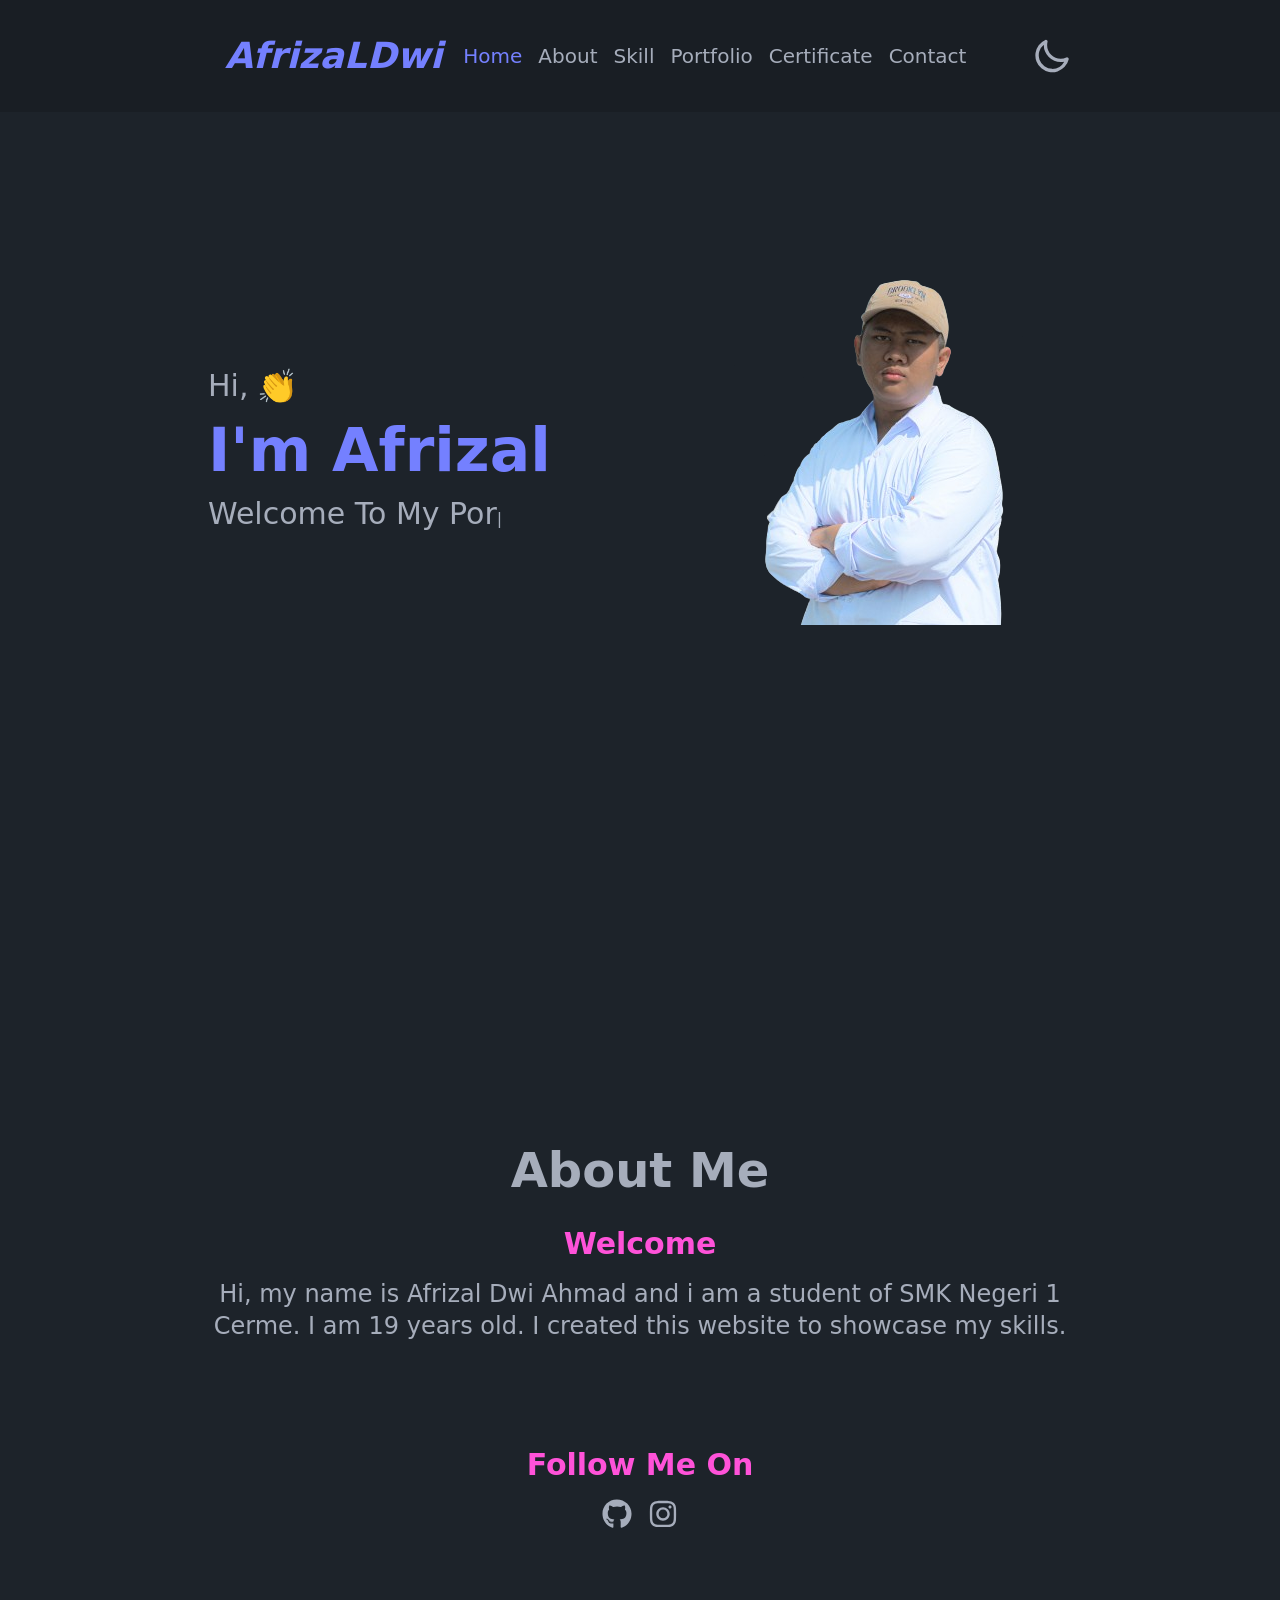
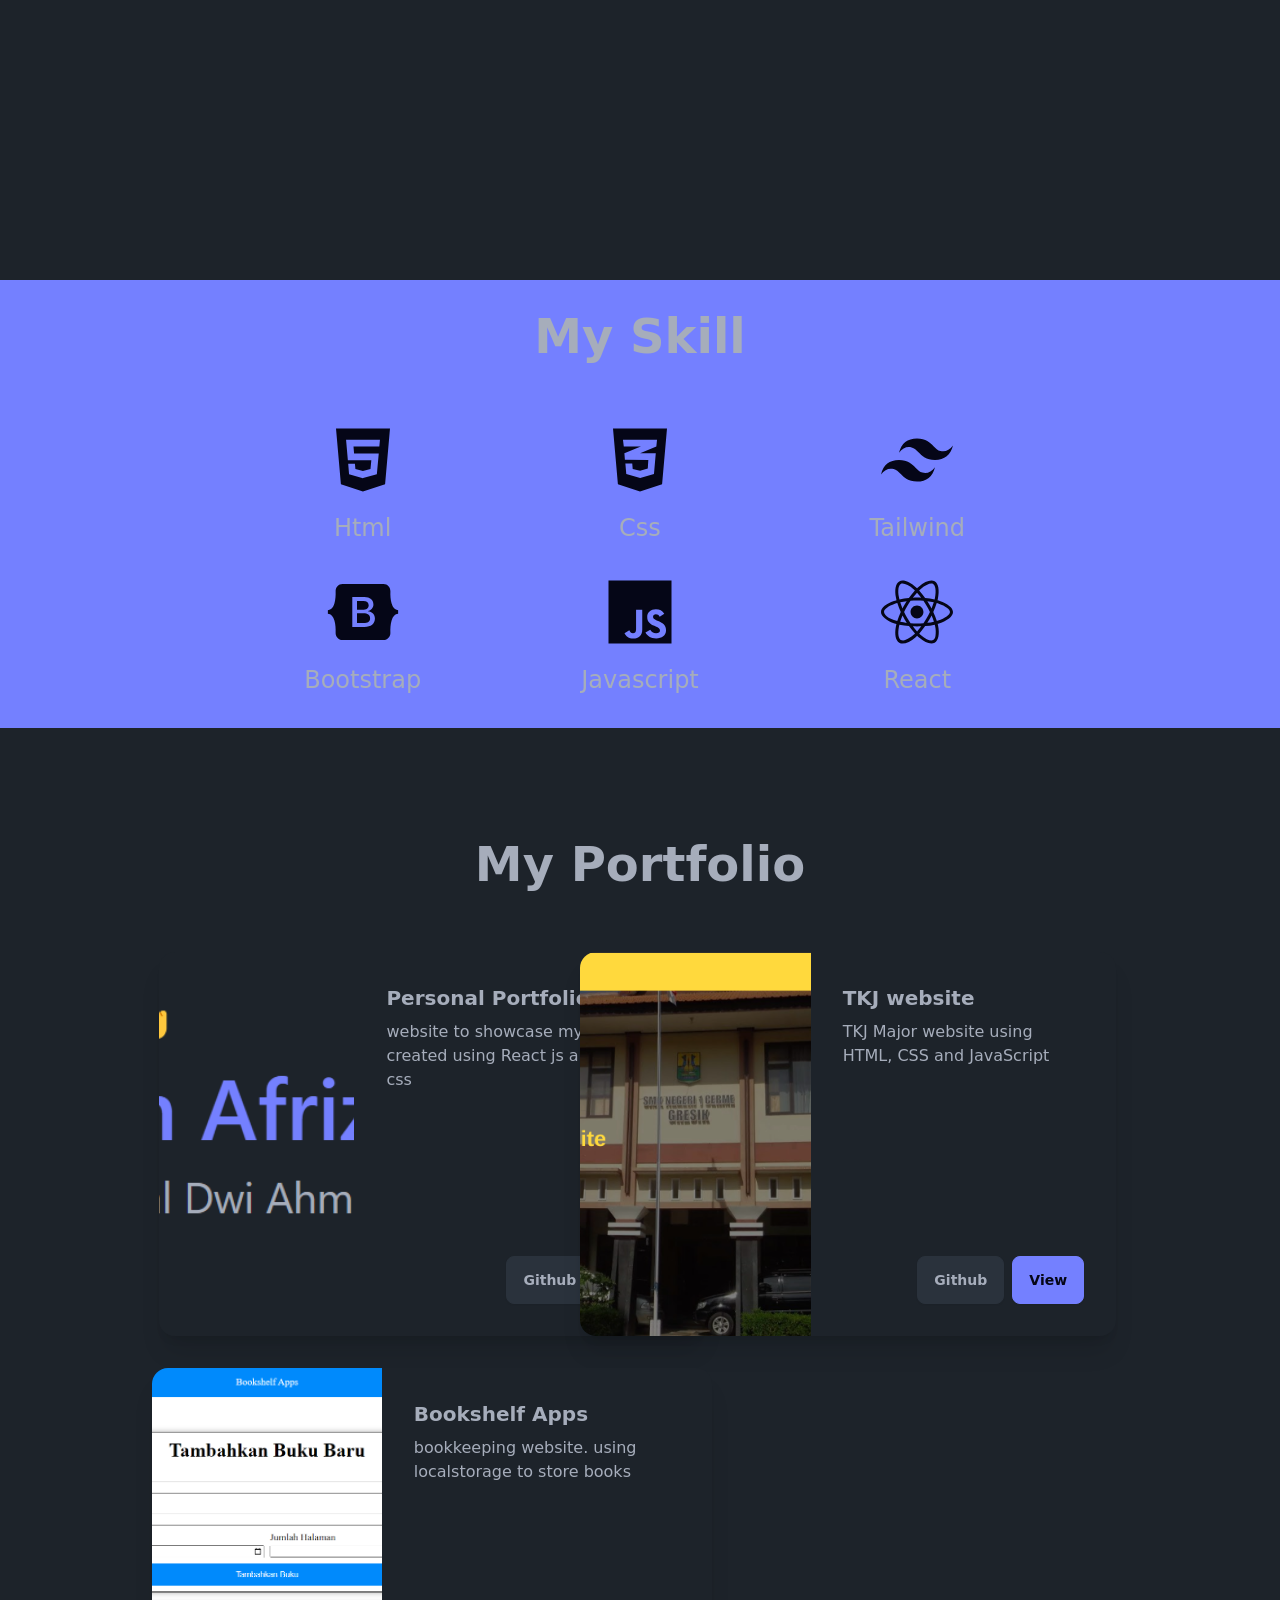
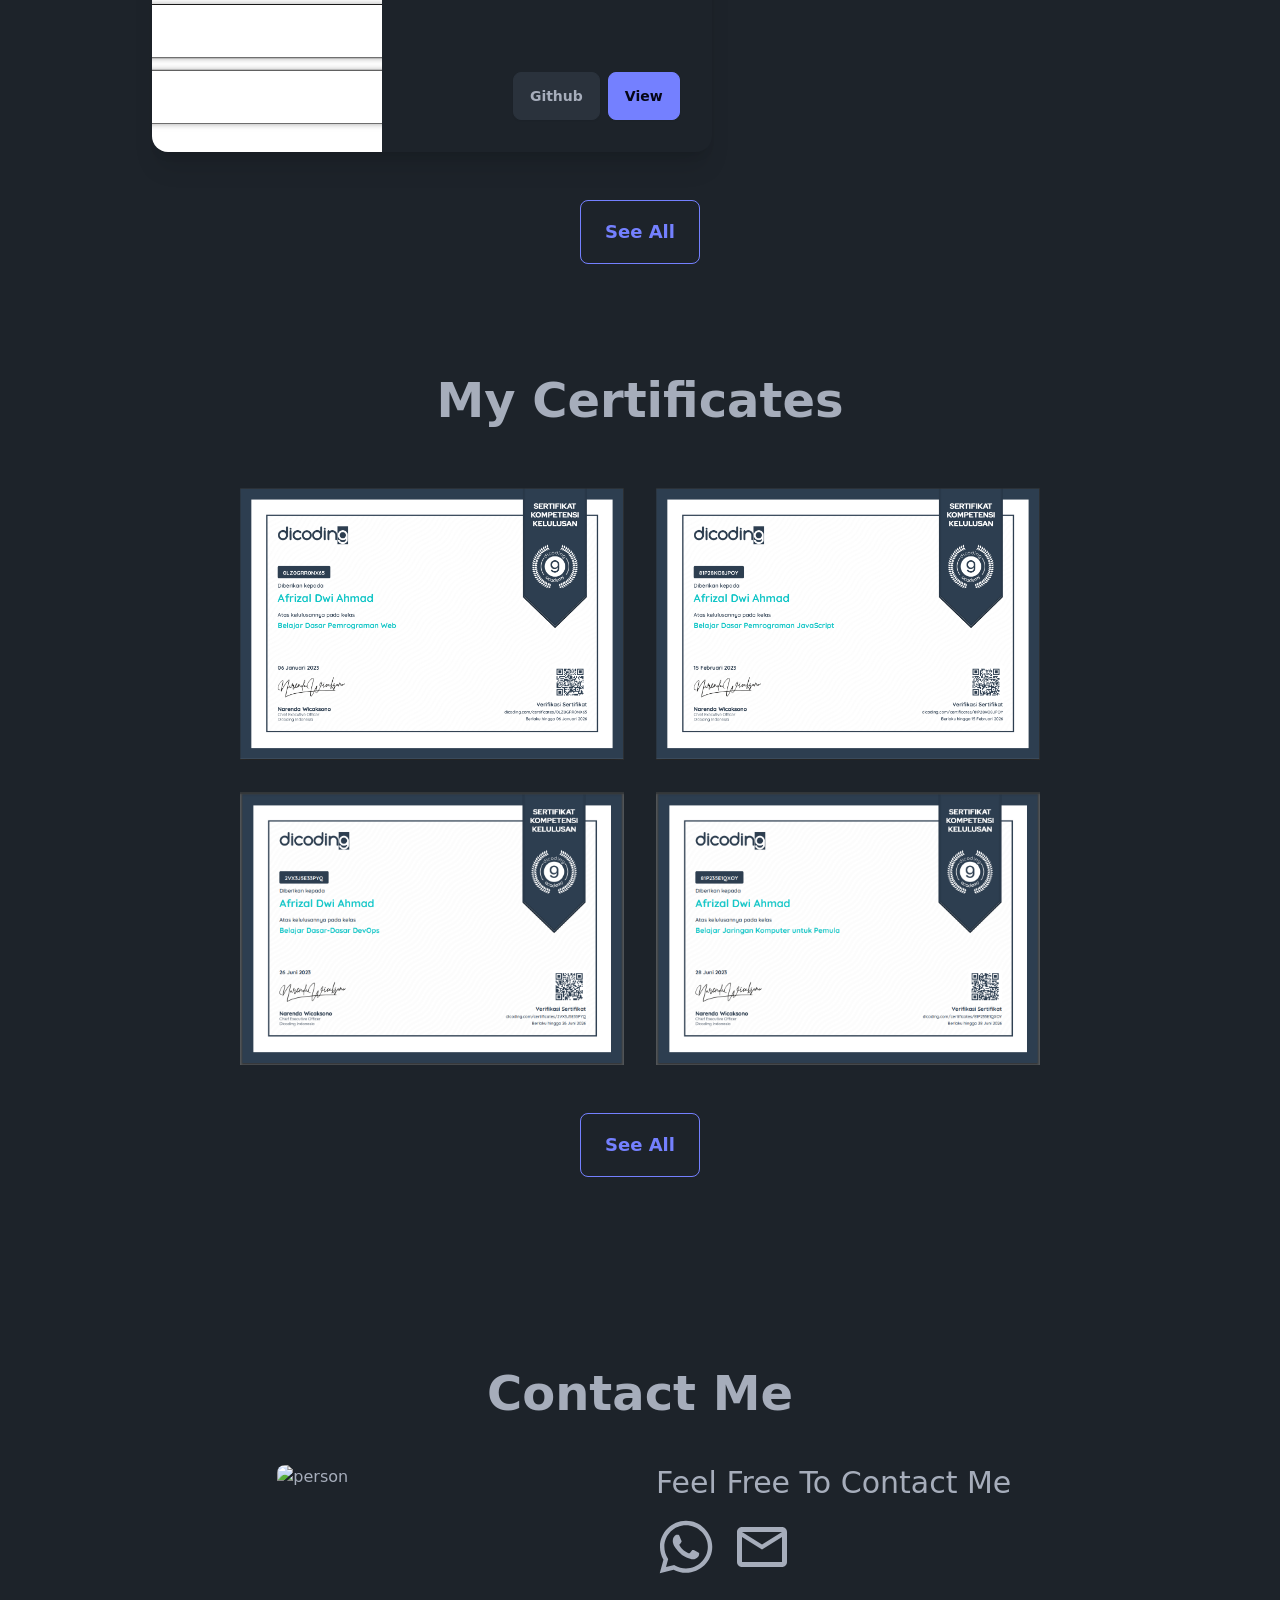
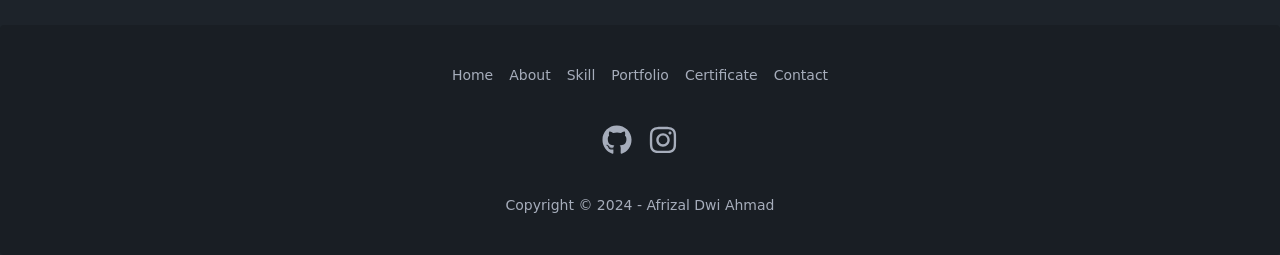
==== commit 332e0004: "add portfolio" ====
--- a/index.html
+++ b/index.html
@@ -1,13 +1,14 @@
 <!DOCTYPE html>
 <html lang="en">
-	<head>
-		<meta charset="UTF-8" />
-		<meta name="viewport" content="width=device-width, initial-scale=1.0" />
-		<title>Personal Portfolio</title>
-		<script type="module" crossorigin src="/assets/index-3e1e2a6e.js"></script>
-		<link rel="stylesheet" href="/assets/index-3f3d1942.css" />
-	</head>
-	<body>
-		<div id="root"></div>
-	</body>
+  <head>
+    <meta charset="UTF-8" />
+    <meta name="viewport" content="width=device-width, initial-scale=1.0" />
+    <title>Personal Portfolio</title>
+    <script type="module" crossorigin src="/assets/index-e051ef91.js"></script>
+    <link rel="stylesheet" href="/assets/index-e70de097.css">
+  </head>
+  <body>
+    <div id="root"></div>
+    
+  </body>
 </html>
--- a/assets/index-e70de097.css
+++ b/assets/index-e70de097.css
@@ -0,0 +1 @@
+*,:before,:after{box-sizing:border-box;border-width:0;border-style:solid;border-color:#e5e7eb}:before,:after{--tw-content: ""}html,:host{line-height:1.5;-webkit-text-size-adjust:100%;-moz-tab-size:4;-o-tab-size:4;tab-size:4;font-family:ui-sans-serif,system-ui,sans-serif,"Apple Color Emoji","Segoe UI Emoji",Segoe UI Symbol,"Noto Color Emoji";font-feature-settings:normal;font-variation-settings:normal;-webkit-tap-highlight-color:transparent}body{margin:0;line-height:inherit}hr{height:0;color:inherit;border-top-width:1px}abbr:where([title]){-webkit-text-decoration:underline dotted;text-decoration:underline dotted}h1,h2,h3,h4,h5,h6{font-size:inherit;font-weight:inherit}a{color:inherit;text-decoration:inherit}b,strong{font-weight:bolder}code,kbd,samp,pre{font-family:ui-monospace,SFMono-Regular,Menlo,Monaco,Consolas,Liberation Mono,Courier New,monospace;font-feature-settings:normal;font-variation-settings:normal;font-size:1em}small{font-size:80%}sub,sup{font-size:75%;line-height:0;position:relative;vertical-align:baseline}sub{bottom:-.25em}sup{top:-.5em}table{text-indent:0;border-color:inherit;border-collapse:collapse}button,input,optgroup,select,textarea{font-family:inherit;font-feature-settings:inherit;font-variation-settings:inherit;font-size:100%;font-weight:inherit;line-height:inherit;color:inherit;margin:0;padding:0}button,select{text-transform:none}button,[type=button],[type=reset],[type=submit]{-webkit-appearance:button;background-color:transparent;background-image:none}:-moz-focusring{outline:auto}:-moz-ui-invalid{box-shadow:none}progress{vertical-align:baseline}::-webkit-inner-spin-button,::-webkit-outer-spin-button{height:auto}[type=search]{-webkit-appearance:textfield;outline-offset:-2px}::-webkit-search-decoration{-webkit-appearance:none}::-webkit-file-upload-button{-webkit-appearance:button;font:inherit}summary{display:list-item}blockquote,dl,dd,h1,h2,h3,h4,h5,h6,hr,figure,p,pre{margin:0}fieldset{margin:0;padding:0}legend{padding:0}ol,ul,menu{list-style:none;margin:0;padding:0}dialog{padding:0}textarea{resize:vertical}input::-moz-placeholder,textarea::-moz-placeholder{opacity:1;color:#9ca3af}input::placeholder,textarea::placeholder{opacity:1;color:#9ca3af}button,[role=button]{cursor:pointer}:disabled{cursor:default}img,svg,video,canvas,audio,iframe,embed,object{display:block;vertical-align:middle}img,video{max-width:100%;height:auto}[hidden]{display:none}:root,[data-theme]{background-color:var(--fallback-b1,oklch(var(--b1)/1));color:var(--fallback-bc,oklch(var(--bc)/1))}@supports not (color: oklch(0 0 0)){:root{color-scheme:light;--fallback-p: #491eff;--fallback-pc: #d4dbff;--fallback-s: #ff41c7;--fallback-sc: #fff9fc;--fallback-a: #00cfbd;--fallback-ac: #00100d;--fallback-n: #2b3440;--fallback-nc: #d7dde4;--fallback-b1: #ffffff;--fallback-b2: #e5e6e6;--fallback-b3: #e5e6e6;--fallback-bc: #1f2937;--fallback-in: #00b3f0;--fallback-inc: #000000;--fallback-su: #00ca92;--fallback-suc: #000000;--fallback-wa: #ffc22d;--fallback-wac: #000000;--fallback-er: #ff6f70;--fallback-erc: #000000}@media (prefers-color-scheme: dark){:root{color-scheme:dark;--fallback-p: #7582ff;--fallback-pc: #050617;--fallback-s: #ff71cf;--fallback-sc: #190211;--fallback-a: #00c7b5;--fallback-ac: #000e0c;--fallback-n: #2a323c;--fallback-nc: #a6adbb;--fallback-b1: #1d232a;--fallback-b2: #191e24;--fallback-b3: #15191e;--fallback-bc: #a6adbb;--fallback-in: #00b3f0;--fallback-inc: #000000;--fallback-su: #00ca92;--fallback-suc: #000000;--fallback-wa: #ffc22d;--fallback-wac: #000000;--fallback-er: #ff6f70;--fallback-erc: #000000}}}html{-webkit-tap-highlight-color:transparent}:root{color-scheme:dark;--in: .7206 .191 231.6;--su: 64.8% .15 160;--wa: .8471 .199 83.87;--er: .7176 .221 22.18;--pc: .13138 .0392 275.75;--sc: .1496 .052 342.55;--ac: .14902 .0334 183.61;--inc: 0 0 0;--suc: 0 0 0;--wac: 0 0 0;--erc: 0 0 0;--rounded-box: 1rem;--rounded-btn: .5rem;--rounded-badge: 1.9rem;--animation-btn: .25s;--animation-input: .2s;--btn-focus-scale: .95;--border-btn: 1px;--tab-border: 1px;--tab-radius: .5rem;--p: .6569 .196 275.75;--s: .748 .26 342.55;--a: .7451 .167 183.61;--n: .313815 .021108 254.139175;--nc: .746477 .0216 264.435964;--b1: .253267 .015896 252.417568;--b2: .232607 .013807 253.100675;--b3: .211484 .01165 254.087939;--bc: .746477 .0216 264.435964}[data-theme=dark]{color-scheme:dark;--in: .7206 .191 231.6;--su: 64.8% .15 160;--wa: .8471 .199 83.87;--er: .7176 .221 22.18;--pc: .13138 .0392 275.75;--sc: .1496 .052 342.55;--ac: .14902 .0334 183.61;--inc: 0 0 0;--suc: 0 0 0;--wac: 0 0 0;--erc: 0 0 0;--rounded-box: 1rem;--rounded-btn: .5rem;--rounded-badge: 1.9rem;--animation-btn: .25s;--animation-input: .2s;--btn-focus-scale: .95;--border-btn: 1px;--tab-border: 1px;--tab-radius: .5rem;--p: .6569 .196 275.75;--s: .748 .26 342.55;--a: .7451 .167 183.61;--n: .313815 .021108 254.139175;--nc: .746477 .0216 264.435964;--b1: .253267 .015896 252.417568;--b2: .232607 .013807 253.100675;--b3: .211484 .01165 254.087939;--bc: .746477 .0216 264.435964}:root:has(input.theme-controller[value=dark]:checked){color-scheme:dark;--in: .7206 .191 231.6;--su: 64.8% .15 160;--wa: .8471 .199 83.87;--er: .7176 .221 22.18;--pc: .13138 .0392 275.75;--sc: .1496 .052 342.55;--ac: .14902 .0334 183.61;--inc: 0 0 0;--suc: 0 0 0;--wac: 0 0 0;--erc: 0 0 0;--rounded-box: 1rem;--rounded-btn: .5rem;--rounded-badge: 1.9rem;--animation-btn: .25s;--animation-input: .2s;--btn-focus-scale: .95;--border-btn: 1px;--tab-border: 1px;--tab-radius: .5rem;--p: .6569 .196 275.75;--s: .748 .26 342.55;--a: .7451 .167 183.61;--n: .313815 .021108 254.139175;--nc: .746477 .0216 264.435964;--b1: .253267 .015896 252.417568;--b2: .232607 .013807 253.100675;--b3: .211484 .01165 254.087939;--bc: .746477 .0216 264.435964}[data-theme=light]{color-scheme:light;--in: .7206 .191 231.6;--su: 64.8% .15 160;--wa: .8471 .199 83.87;--er: .7176 .221 22.18;--pc: .89824 .06192 275.75;--ac: .15352 .0368 183.61;--inc: 0 0 0;--suc: 0 0 0;--wac: 0 0 0;--erc: 0 0 0;--rounded-box: 1rem;--rounded-btn: .5rem;--rounded-badge: 1.9rem;--animation-btn: .25s;--animation-input: .2s;--btn-focus-scale: .95;--border-btn: 1px;--tab-border: 1px;--tab-radius: .5rem;--p: .4912 .3096 275.75;--s: .6971 .329 342.55;--sc: .9871 .0106 342.55;--a: .7676 .184 183.61;--n: .321785 .02476 255.701624;--nc: .894994 .011585 252.096176;--b1: 1 0 0;--b2: .961151 0 0;--b3: .924169 .00108 197.137559;--bc: .278078 .029596 256.847952}:root:has(input.theme-controller[value=light]:checked){color-scheme:light;--in: .7206 .191 231.6;--su: 64.8% .15 160;--wa: .8471 .199 83.87;--er: .7176 .221 22.18;--pc: .89824 .06192 275.75;--ac: .15352 .0368 183.61;--inc: 0 0 0;--suc: 0 0 0;--wac: 0 0 0;--erc: 0 0 0;--rounded-box: 1rem;--rounded-btn: .5rem;--rounded-badge: 1.9rem;--animation-btn: .25s;--animation-input: .2s;--btn-focus-scale: .95;--border-btn: 1px;--tab-border: 1px;--tab-radius: .5rem;--p: .4912 .3096 275.75;--s: .6971 .329 342.55;--sc: .9871 .0106 342.55;--a: .7676 .184 183.61;--n: .321785 .02476 255.701624;--nc: .894994 .011585 252.096176;--b1: 1 0 0;--b2: .961151 0 0;--b3: .924169 .00108 197.137559;--bc: .278078 .029596 256.847952}*,:before,:after{--tw-border-spacing-x: 0;--tw-border-spacing-y: 0;--tw-translate-x: 0;--tw-translate-y: 0;--tw-rotate: 0;--tw-skew-x: 0;--tw-skew-y: 0;--tw-scale-x: 1;--tw-scale-y: 1;--tw-pan-x: ;--tw-pan-y: ;--tw-pinch-zoom: ;--tw-scroll-snap-strictness: proximity;--tw-gradient-from-position: ;--tw-gradient-via-position: ;--tw-gradient-to-position: ;--tw-ordinal: ;--tw-slashed-zero: ;--tw-numeric-figure: ;--tw-numeric-spacing: ;--tw-numeric-fraction: ;--tw-ring-inset: ;--tw-ring-offset-width: 0px;--tw-ring-offset-color: #fff;--tw-ring-color: rgb(59 130 246 / .5);--tw-ring-offset-shadow: 0 0 #0000;--tw-ring-shadow: 0 0 #0000;--tw-shadow: 0 0 #0000;--tw-shadow-colored: 0 0 #0000;--tw-blur: ;--tw-brightness: ;--tw-contrast: ;--tw-grayscale: ;--tw-hue-rotate: ;--tw-invert: ;--tw-saturate: ;--tw-sepia: ;--tw-drop-shadow: ;--tw-backdrop-blur: ;--tw-backdrop-brightness: ;--tw-backdrop-contrast: ;--tw-backdrop-grayscale: ;--tw-backdrop-hue-rotate: ;--tw-backdrop-invert: ;--tw-backdrop-opacity: ;--tw-backdrop-saturate: ;--tw-backdrop-sepia: }::backdrop{--tw-border-spacing-x: 0;--tw-border-spacing-y: 0;--tw-translate-x: 0;--tw-translate-y: 0;--tw-rotate: 0;--tw-skew-x: 0;--tw-skew-y: 0;--tw-scale-x: 1;--tw-scale-y: 1;--tw-pan-x: ;--tw-pan-y: ;--tw-pinch-zoom: ;--tw-scroll-snap-strictness: proximity;--tw-gradient-from-position: ;--tw-gradient-via-position: ;--tw-gradient-to-position: ;--tw-ordinal: ;--tw-slashed-zero: ;--tw-numeric-figure: ;--tw-numeric-spacing: ;--tw-numeric-fraction: ;--tw-ring-inset: ;--tw-ring-offset-width: 0px;--tw-ring-offset-color: #fff;--tw-ring-color: rgb(59 130 246 / .5);--tw-ring-offset-shadow: 0 0 #0000;--tw-ring-shadow: 0 0 #0000;--tw-shadow: 0 0 #0000;--tw-shadow-colored: 0 0 #0000;--tw-blur: ;--tw-brightness: ;--tw-contrast: ;--tw-grayscale: ;--tw-hue-rotate: ;--tw-invert: ;--tw-saturate: ;--tw-sepia: ;--tw-drop-shadow: ;--tw-backdrop-blur: ;--tw-backdrop-brightness: ;--tw-backdrop-contrast: ;--tw-backdrop-grayscale: ;--tw-backdrop-hue-rotate: ;--tw-backdrop-invert: ;--tw-backdrop-opacity: ;--tw-backdrop-saturate: ;--tw-backdrop-sepia: }.breadcrumbs{max-width:100%;overflow-x:auto;padding-top:.5rem;padding-bottom:.5rem}.breadcrumbs>ul,.breadcrumbs>ol{display:flex;align-items:center;white-space:nowrap;min-height:-moz-min-content;min-height:min-content}.breadcrumbs>ul>li,.breadcrumbs>ol>li{display:flex;align-items:center}.breadcrumbs>ul>li>a,.breadcrumbs>ol>li>a{display:flex;cursor:pointer;align-items:center}@media (hover:hover){.breadcrumbs>ul>li>a:hover,.breadcrumbs>ol>li>a:hover{text-decoration-line:underline}.link-hover:hover{text-decoration-line:underline}.label a:hover{--tw-text-opacity: 1;color:var(--fallback-bc,oklch(var(--bc)/var(--tw-text-opacity)))}.menu li>*:not(ul):not(.menu-title):not(details):active,.menu li>*:not(ul):not(.menu-title):not(details).active,.menu li>details>summary:active{--tw-bg-opacity: 1;background-color:var(--fallback-n,oklch(var(--n)/var(--tw-bg-opacity)));--tw-text-opacity: 1;color:var(--fallback-nc,oklch(var(--nc)/var(--tw-text-opacity)))}}.btn{display:inline-flex;height:3rem;min-height:3rem;flex-shrink:0;cursor:pointer;-webkit-user-select:none;-moz-user-select:none;user-select:none;flex-wrap:wrap;align-items:center;justify-content:center;border-radius:var(--rounded-btn, .5rem);border-color:transparent;border-color:oklch(var(--btn-color, var(--b2)) / var(--tw-border-opacity));padding-left:1rem;padding-right:1rem;text-align:center;font-size:.875rem;line-height:1em;gap:.5rem;font-weight:600;text-decoration-line:none;transition-duration:.2s;transition-timing-function:cubic-bezier(0,0,.2,1);border-width:var(--border-btn, 1px);animation:button-pop var(--animation-btn, .25s) ease-out;transition-property:color,background-color,border-color,opacity,box-shadow,transform;--tw-text-opacity: 1;color:var(--fallback-bc,oklch(var(--bc)/var(--tw-text-opacity)));--tw-shadow: 0 1px 2px 0 rgb(0 0 0 / .05);--tw-shadow-colored: 0 1px 2px 0 var(--tw-shadow-color);box-shadow:var(--tw-ring-offset-shadow, 0 0 #0000),var(--tw-ring-shadow, 0 0 #0000),var(--tw-shadow);outline-color:var(--fallback-bc,oklch(var(--bc)/1));background-color:oklch(var(--btn-color, var(--b2)) / var(--tw-bg-opacity));--tw-bg-opacity: 1;--tw-border-opacity: 1}.btn-disabled,.btn[disabled],.btn:disabled{pointer-events:none}:where(.btn:is(input[type=checkbox])),:where(.btn:is(input[type=radio])){width:auto;-webkit-appearance:none;-moz-appearance:none;appearance:none}.btn:is(input[type=checkbox]):after,.btn:is(input[type=radio]):after{--tw-content: attr(aria-label);content:var(--tw-content)}.card{position:relative;display:flex;flex-direction:column;border-radius:var(--rounded-box, 1rem)}.card:focus{outline:2px solid transparent;outline-offset:2px}.card-body{display:flex;flex:1 1 auto;flex-direction:column;padding:var(--padding-card, 2rem);gap:.5rem}.card-body :where(p){flex-grow:1}.card-actions{display:flex;flex-wrap:wrap;align-items:flex-start;gap:.5rem}.card figure{display:flex;align-items:center;justify-content:center}.card.image-full{display:grid}.card.image-full:before{position:relative;content:"";z-index:10;border-radius:var(--rounded-box, 1rem);--tw-bg-opacity: 1;background-color:var(--fallback-n,oklch(var(--n)/var(--tw-bg-opacity)));opacity:.75}.card.image-full:before,.card.image-full>*{grid-column-start:1;grid-row-start:1}.card.image-full>figure img{height:100%;-o-object-fit:cover;object-fit:cover}.card.image-full>.card-body{position:relative;z-index:20;--tw-text-opacity: 1;color:var(--fallback-nc,oklch(var(--nc)/var(--tw-text-opacity)))}.checkbox{flex-shrink:0;--chkbg: var(--fallback-bc,oklch(var(--bc)/1));--chkfg: var(--fallback-b1,oklch(var(--b1)/1));height:1.5rem;width:1.5rem;cursor:pointer;-webkit-appearance:none;-moz-appearance:none;appearance:none;border-radius:var(--rounded-btn, .5rem);border-width:1px;border-color:var(--fallback-bc,oklch(var(--bc)/var(--tw-border-opacity)));--tw-border-opacity: .2}.dropdown{position:relative;display:inline-block}.dropdown>*:not(summary):focus{outline:2px solid transparent;outline-offset:2px}.dropdown .dropdown-content{position:absolute}.dropdown:is(:not(details)) .dropdown-content{visibility:hidden;opacity:0;transform-origin:top;--tw-scale-x: .95;--tw-scale-y: .95;transform:translate(var(--tw-translate-x),var(--tw-translate-y)) rotate(var(--tw-rotate)) skew(var(--tw-skew-x)) skewY(var(--tw-skew-y)) scaleX(var(--tw-scale-x)) scaleY(var(--tw-scale-y));transition-property:color,background-color,border-color,text-decoration-color,fill,stroke,opacity,box-shadow,transform,filter,-webkit-backdrop-filter;transition-property:color,background-color,border-color,text-decoration-color,fill,stroke,opacity,box-shadow,transform,filter,backdrop-filter;transition-property:color,background-color,border-color,text-decoration-color,fill,stroke,opacity,box-shadow,transform,filter,backdrop-filter,-webkit-backdrop-filter;transition-timing-function:cubic-bezier(.4,0,.2,1);transition-timing-function:cubic-bezier(0,0,.2,1);transition-duration:.2s}.dropdown-end .dropdown-content{inset-inline-end:0px}.dropdown-left .dropdown-content{bottom:auto;inset-inline-end:100%;top:0;transform-origin:right}.dropdown-right .dropdown-content{bottom:auto;inset-inline-start:100%;top:0;transform-origin:left}.dropdown-bottom .dropdown-content{bottom:auto;top:100%;transform-origin:top}.dropdown-top .dropdown-content{bottom:100%;top:auto;transform-origin:bottom}.dropdown-end.dropdown-right .dropdown-content,.dropdown-end.dropdown-left .dropdown-content{bottom:0;top:auto}.dropdown.dropdown-open .dropdown-content,.dropdown:not(.dropdown-hover):focus .dropdown-content,.dropdown:focus-within .dropdown-content{visibility:visible;opacity:1}@media (hover: hover){.dropdown.dropdown-hover:hover .dropdown-content{visibility:visible;opacity:1}.btn:hover{--tw-border-opacity: 1;border-color:var(--fallback-b3,oklch(var(--b3)/var(--tw-border-opacity)));--tw-bg-opacity: 1;background-color:var(--fallback-b3,oklch(var(--b3)/var(--tw-bg-opacity)))}@supports (color: color-mix(in oklab,black,black)){.btn:hover{background-color:color-mix(in oklab,oklch(var(--btn-color, var(--b2)) / var(--tw-bg-opacity, 1)) 90%,black);border-color:color-mix(in oklab,oklch(var(--btn-color, var(--b2)) / var(--tw-border-opacity, 1)) 90%,black)}}@supports not (color: oklch(0 0 0)){.btn:hover{background-color:var(--btn-color, var(--fallback-b2));border-color:var(--btn-color, var(--fallback-b2))}}.btn.glass:hover{--glass-opacity: 25%;--glass-border-opacity: 15%}.btn-ghost:hover{border-color:transparent}@supports (color: oklch(0 0 0)){.btn-ghost:hover{background-color:var(--fallback-bc,oklch(var(--bc)/.2))}}.btn-outline:hover{--tw-border-opacity: 1;border-color:var(--fallback-bc,oklch(var(--bc)/var(--tw-border-opacity)));--tw-bg-opacity: 1;background-color:var(--fallback-bc,oklch(var(--bc)/var(--tw-bg-opacity)));--tw-text-opacity: 1;color:var(--fallback-b1,oklch(var(--b1)/var(--tw-text-opacity)))}.btn-outline.btn-primary:hover{--tw-text-opacity: 1;color:var(--fallback-pc,oklch(var(--pc)/var(--tw-text-opacity)))}@supports (color: color-mix(in oklab,black,black)){.btn-outline.btn-primary:hover{background-color:color-mix(in oklab,var(--fallback-p,oklch(var(--p)/1)) 90%,black);border-color:color-mix(in oklab,var(--fallback-p,oklch(var(--p)/1)) 90%,black)}}.btn-outline.btn-secondary:hover{--tw-text-opacity: 1;color:var(--fallback-sc,oklch(var(--sc)/var(--tw-text-opacity)))}@supports (color: color-mix(in oklab,black,black)){.btn-outline.btn-secondary:hover{background-color:color-mix(in oklab,var(--fallback-s,oklch(var(--s)/1)) 90%,black);border-color:color-mix(in oklab,var(--fallback-s,oklch(var(--s)/1)) 90%,black)}}.btn-outline.btn-accent:hover{--tw-text-opacity: 1;color:var(--fallback-ac,oklch(var(--ac)/var(--tw-text-opacity)))}@supports (color: color-mix(in oklab,black,black)){.btn-outline.btn-accent:hover{background-color:color-mix(in oklab,var(--fallback-a,oklch(var(--a)/1)) 90%,black);border-color:color-mix(in oklab,var(--fallback-a,oklch(var(--a)/1)) 90%,black)}}.btn-outline.btn-success:hover{--tw-text-opacity: 1;color:var(--fallback-suc,oklch(var(--suc)/var(--tw-text-opacity)))}@supports (color: color-mix(in oklab,black,black)){.btn-outline.btn-success:hover{background-color:color-mix(in oklab,var(--fallback-su,oklch(var(--su)/1)) 90%,black);border-color:color-mix(in oklab,var(--fallback-su,oklch(var(--su)/1)) 90%,black)}}.btn-outline.btn-info:hover{--tw-text-opacity: 1;color:var(--fallback-inc,oklch(var(--inc)/var(--tw-text-opacity)))}@supports (color: color-mix(in oklab,black,black)){.btn-outline.btn-info:hover{background-color:color-mix(in oklab,var(--fallback-in,oklch(var(--in)/1)) 90%,black);border-color:color-mix(in oklab,var(--fallback-in,oklch(var(--in)/1)) 90%,black)}}.btn-outline.btn-warning:hover{--tw-text-opacity: 1;color:var(--fallback-wac,oklch(var(--wac)/var(--tw-text-opacity)))}@supports (color: color-mix(in oklab,black,black)){.btn-outline.btn-warning:hover{background-color:color-mix(in oklab,var(--fallback-wa,oklch(var(--wa)/1)) 90%,black);border-color:color-mix(in oklab,var(--fallback-wa,oklch(var(--wa)/1)) 90%,black)}}.btn-outline.btn-error:hover{--tw-text-opacity: 1;color:var(--fallback-erc,oklch(var(--erc)/var(--tw-text-opacity)))}@supports (color: color-mix(in oklab,black,black)){.btn-outline.btn-error:hover{background-color:color-mix(in oklab,var(--fallback-er,oklch(var(--er)/1)) 90%,black);border-color:color-mix(in oklab,var(--fallback-er,oklch(var(--er)/1)) 90%,black)}}.btn-disabled:hover,.btn[disabled]:hover,.btn:disabled:hover{--tw-border-opacity: 0;background-color:var(--fallback-n,oklch(var(--n)/var(--tw-bg-opacity)));--tw-bg-opacity: .2;color:var(--fallback-bc,oklch(var(--bc)/var(--tw-text-opacity)));--tw-text-opacity: .2}@supports (color: color-mix(in oklab,black,black)){.btn:is(input[type=checkbox]:checked):hover,.btn:is(input[type=radio]:checked):hover{background-color:color-mix(in oklab,var(--fallback-p,oklch(var(--p)/1)) 90%,black);border-color:color-mix(in oklab,var(--fallback-p,oklch(var(--p)/1)) 90%,black)}}.dropdown.dropdown-hover:hover .dropdown-content{--tw-scale-x: 1;--tw-scale-y: 1;transform:translate(var(--tw-translate-x),var(--tw-translate-y)) rotate(var(--tw-rotate)) skew(var(--tw-skew-x)) skewY(var(--tw-skew-y)) scaleX(var(--tw-scale-x)) scaleY(var(--tw-scale-y))}:where(.menu li:not(.menu-title):not(.disabled)>*:not(ul):not(details):not(.menu-title)):not(.active):hover,:where(.menu li:not(.menu-title):not(.disabled)>details>summary:not(.menu-title)):not(.active):hover{cursor:pointer;outline:2px solid transparent;outline-offset:2px}@supports (color: oklch(0 0 0)){:where(.menu li:not(.menu-title):not(.disabled)>*:not(ul):not(details):not(.menu-title)):not(.active):hover,:where(.menu li:not(.menu-title):not(.disabled)>details>summary:not(.menu-title)):not(.active):hover{background-color:var(--fallback-bc,oklch(var(--bc)/.1))}}}.dropdown:is(details) summary::-webkit-details-marker{display:none}.footer{display:grid;width:100%;grid-auto-flow:row;place-items:start;-moz-column-gap:1rem;column-gap:1rem;row-gap:2.5rem;font-size:.875rem;line-height:1.25rem}.footer>*{display:grid;place-items:start;gap:.5rem}.footer-center{place-items:center;text-align:center}.footer-center>*{place-items:center}@media (min-width: 48rem){.footer{grid-auto-flow:column}.footer-center{grid-auto-flow:row dense}}.label{display:flex;-webkit-user-select:none;-moz-user-select:none;user-select:none;align-items:center;justify-content:space-between;padding:.5rem .25rem}.input{flex-shrink:1;-webkit-appearance:none;-moz-appearance:none;appearance:none;height:3rem;padding-left:1rem;padding-right:1rem;font-size:1rem;line-height:2;line-height:1.5rem;border-radius:var(--rounded-btn, .5rem);border-width:1px;border-color:transparent;--tw-bg-opacity: 1;background-color:var(--fallback-b1,oklch(var(--b1)/var(--tw-bg-opacity)))}.input[type=number]::-webkit-inner-spin-button,.input-md[type=number]::-webkit-inner-spin-button{margin-top:-1rem;margin-bottom:-1rem;margin-inline-end:-1rem}.join .dropdown .join-item:first-child:not(:last-child),.join *:first-child:not(:last-child) .dropdown .join-item{border-start-end-radius:inherit;border-end-end-radius:inherit}.link{cursor:pointer;text-decoration-line:underline}.link-hover{text-decoration-line:none}.menu{display:flex;flex-direction:column;flex-wrap:wrap;font-size:.875rem;line-height:1.25rem;padding:.5rem}.menu :where(li ul){position:relative;white-space:nowrap;margin-inline-start:1rem;padding-inline-start:.5rem}.menu :where(li:not(.menu-title)>*:not(ul):not(details):not(.menu-title)),.menu :where(li:not(.menu-title)>details>summary:not(.menu-title)){display:grid;grid-auto-flow:column;align-content:flex-start;align-items:center;gap:.5rem;grid-auto-columns:minmax(auto,max-content) auto max-content;-webkit-user-select:none;-moz-user-select:none;user-select:none}.menu li.disabled{cursor:not-allowed;-webkit-user-select:none;-moz-user-select:none;user-select:none;color:var(--fallback-bc,oklch(var(--bc)/.3))}.menu :where(li>.menu-dropdown:not(.menu-dropdown-show)){display:none}:where(.menu li){position:relative;display:flex;flex-shrink:0;flex-direction:column;flex-wrap:wrap;align-items:stretch}:where(.menu li) .badge{justify-self:end}.navbar{display:flex;align-items:center;padding:var(--navbar-padding, .5rem);min-height:4rem;width:100%}:where(.navbar>*:not(script,style)){display:inline-flex;align-items:center}.navbar-start{width:50%;justify-content:flex-start}.navbar-center{flex-shrink:0}.navbar-end{width:50%;justify-content:flex-end}.swap{position:relative;display:inline-grid;-webkit-user-select:none;-moz-user-select:none;user-select:none;place-content:center;cursor:pointer}.swap>*{grid-column-start:1;grid-row-start:1;transition-duration:.3s;transition-timing-function:cubic-bezier(0,0,.2,1);transition-property:transform,opacity}.swap input{-webkit-appearance:none;-moz-appearance:none;appearance:none}.swap .swap-on,.swap .swap-indeterminate,.swap input:indeterminate~.swap-on{opacity:0}.swap input:checked~.swap-off,.swap-active .swap-off,.swap input:indeterminate~.swap-off{opacity:0}.swap input:checked~.swap-on,.swap-active .swap-on,.swap input:indeterminate~.swap-indeterminate{opacity:1}.btm-nav>* .label{font-size:1rem;line-height:1.5rem}.breadcrumbs>ul>li>a:focus,.breadcrumbs>ol>li>a:focus{outline:2px solid transparent;outline-offset:2px}.breadcrumbs>ul>li>a:focus-visible,.breadcrumbs>ol>li>a:focus-visible{outline:2px solid currentColor;outline-offset:2px}.breadcrumbs>ul>li+*:before,.breadcrumbs>ol>li+*:before{content:"";margin-left:.5rem;margin-right:.75rem;display:block;height:.375rem;width:.375rem;--tw-rotate: 45deg;transform:translate(var(--tw-translate-x),var(--tw-translate-y)) rotate(var(--tw-rotate)) skew(var(--tw-skew-x)) skewY(var(--tw-skew-y)) scaleX(var(--tw-scale-x)) scaleY(var(--tw-scale-y));opacity:.4;border-top:1px solid;border-right:1px solid;background-color:transparent}[dir=rtl] .breadcrumbs>ul>li+*:before,[dir=rtl] .breadcrumbs>ol>li+*:before{--tw-rotate: -135deg}.btn:active:hover,.btn:active:focus{animation:button-pop 0s ease-out;transform:scale(var(--btn-focus-scale, .97))}@supports not (color: oklch(0 0 0)){.btn{background-color:var(--btn-color, var(--fallback-b2));border-color:var(--btn-color, var(--fallback-b2))}.btn-primary{--btn-color: var(--fallback-p)}.btn-neutral{--btn-color: var(--fallback-n)}}@supports (color: color-mix(in oklab,black,black)){.btn-outline.btn-primary.btn-active{background-color:color-mix(in oklab,var(--fallback-p,oklch(var(--p)/1)) 90%,black);border-color:color-mix(in oklab,var(--fallback-p,oklch(var(--p)/1)) 90%,black)}.btn-outline.btn-secondary.btn-active{background-color:color-mix(in oklab,var(--fallback-s,oklch(var(--s)/1)) 90%,black);border-color:color-mix(in oklab,var(--fallback-s,oklch(var(--s)/1)) 90%,black)}.btn-outline.btn-accent.btn-active{background-color:color-mix(in oklab,var(--fallback-a,oklch(var(--a)/1)) 90%,black);border-color:color-mix(in oklab,var(--fallback-a,oklch(var(--a)/1)) 90%,black)}.btn-outline.btn-success.btn-active{background-color:color-mix(in oklab,var(--fallback-su,oklch(var(--su)/1)) 90%,black);border-color:color-mix(in oklab,var(--fallback-su,oklch(var(--su)/1)) 90%,black)}.btn-outline.btn-info.btn-active{background-color:color-mix(in oklab,var(--fallback-in,oklch(var(--in)/1)) 90%,black);border-color:color-mix(in oklab,var(--fallback-in,oklch(var(--in)/1)) 90%,black)}.btn-outline.btn-warning.btn-active{background-color:color-mix(in oklab,var(--fallback-wa,oklch(var(--wa)/1)) 90%,black);border-color:color-mix(in oklab,var(--fallback-wa,oklch(var(--wa)/1)) 90%,black)}.btn-outline.btn-error.btn-active{background-color:color-mix(in oklab,var(--fallback-er,oklch(var(--er)/1)) 90%,black);border-color:color-mix(in oklab,var(--fallback-er,oklch(var(--er)/1)) 90%,black)}}.btn:focus-visible{outline-style:solid;outline-width:2px;outline-offset:2px}.btn-primary{--tw-text-opacity: 1;color:var(--fallback-pc,oklch(var(--pc)/var(--tw-text-opacity)));outline-color:var(--fallback-p,oklch(var(--p)/1))}@supports (color: oklch(0 0 0)){.btn-primary{--btn-color: var(--p)}.btn-neutral{--btn-color: var(--n)}}.btn-neutral{--tw-text-opacity: 1;color:var(--fallback-nc,oklch(var(--nc)/var(--tw-text-opacity)));outline-color:var(--fallback-n,oklch(var(--n)/1))}.btn.glass{--tw-shadow: 0 0 #0000;--tw-shadow-colored: 0 0 #0000;box-shadow:var(--tw-ring-offset-shadow, 0 0 #0000),var(--tw-ring-shadow, 0 0 #0000),var(--tw-shadow);outline-color:currentColor}.btn.glass.btn-active{--glass-opacity: 25%;--glass-border-opacity: 15%}.btn-ghost{border-width:1px;border-color:transparent;background-color:transparent;color:currentColor;--tw-shadow: 0 0 #0000;--tw-shadow-colored: 0 0 #0000;box-shadow:var(--tw-ring-offset-shadow, 0 0 #0000),var(--tw-ring-shadow, 0 0 #0000),var(--tw-shadow);outline-color:currentColor}.btn-ghost.btn-active{border-color:transparent;background-color:var(--fallback-bc,oklch(var(--bc)/.2))}.btn-outline{border-color:currentColor;background-color:transparent;--tw-text-opacity: 1;color:var(--fallback-bc,oklch(var(--bc)/var(--tw-text-opacity)));--tw-shadow: 0 0 #0000;--tw-shadow-colored: 0 0 #0000;box-shadow:var(--tw-ring-offset-shadow, 0 0 #0000),var(--tw-ring-shadow, 0 0 #0000),var(--tw-shadow)}.btn-outline.btn-active{--tw-border-opacity: 1;border-color:var(--fallback-bc,oklch(var(--bc)/var(--tw-border-opacity)));--tw-bg-opacity: 1;background-color:var(--fallback-bc,oklch(var(--bc)/var(--tw-bg-opacity)));--tw-text-opacity: 1;color:var(--fallback-b1,oklch(var(--b1)/var(--tw-text-opacity)))}.btn-outline.btn-primary{--tw-text-opacity: 1;color:var(--fallback-p,oklch(var(--p)/var(--tw-text-opacity)))}.btn-outline.btn-primary.btn-active{--tw-text-opacity: 1;color:var(--fallback-pc,oklch(var(--pc)/var(--tw-text-opacity)))}.btn-outline.btn-secondary{--tw-text-opacity: 1;color:var(--fallback-s,oklch(var(--s)/var(--tw-text-opacity)))}.btn-outline.btn-secondary.btn-active{--tw-text-opacity: 1;color:var(--fallback-sc,oklch(var(--sc)/var(--tw-text-opacity)))}.btn-outline.btn-accent{--tw-text-opacity: 1;color:var(--fallback-a,oklch(var(--a)/var(--tw-text-opacity)))}.btn-outline.btn-accent.btn-active{--tw-text-opacity: 1;color:var(--fallback-ac,oklch(var(--ac)/var(--tw-text-opacity)))}.btn-outline.btn-success{--tw-text-opacity: 1;color:var(--fallback-su,oklch(var(--su)/var(--tw-text-opacity)))}.btn-outline.btn-success.btn-active{--tw-text-opacity: 1;color:var(--fallback-suc,oklch(var(--suc)/var(--tw-text-opacity)))}.btn-outline.btn-info{--tw-text-opacity: 1;color:var(--fallback-in,oklch(var(--in)/var(--tw-text-opacity)))}.btn-outline.btn-info.btn-active{--tw-text-opacity: 1;color:var(--fallback-inc,oklch(var(--inc)/var(--tw-text-opacity)))}.btn-outline.btn-warning{--tw-text-opacity: 1;color:var(--fallback-wa,oklch(var(--wa)/var(--tw-text-opacity)))}.btn-outline.btn-warning.btn-active{--tw-text-opacity: 1;color:var(--fallback-wac,oklch(var(--wac)/var(--tw-text-opacity)))}.btn-outline.btn-error{--tw-text-opacity: 1;color:var(--fallback-er,oklch(var(--er)/var(--tw-text-opacity)))}.btn-outline.btn-error.btn-active{--tw-text-opacity: 1;color:var(--fallback-erc,oklch(var(--erc)/var(--tw-text-opacity)))}.btn.btn-disabled,.btn[disabled],.btn:disabled{--tw-border-opacity: 0;background-color:var(--fallback-n,oklch(var(--n)/var(--tw-bg-opacity)));--tw-bg-opacity: .2;color:var(--fallback-bc,oklch(var(--bc)/var(--tw-text-opacity)));--tw-text-opacity: .2}.btn:is(input[type=checkbox]:checked),.btn:is(input[type=radio]:checked){--tw-border-opacity: 1;border-color:var(--fallback-p,oklch(var(--p)/var(--tw-border-opacity)));--tw-bg-opacity: 1;background-color:var(--fallback-p,oklch(var(--p)/var(--tw-bg-opacity)));--tw-text-opacity: 1;color:var(--fallback-pc,oklch(var(--pc)/var(--tw-text-opacity)))}.btn:is(input[type=checkbox]:checked):focus-visible,.btn:is(input[type=radio]:checked):focus-visible{outline-color:var(--fallback-p,oklch(var(--p)/1))}@keyframes button-pop{0%{transform:scale(var(--btn-focus-scale, .98))}40%{transform:scale(1.02)}to{transform:scale(1)}}.card :where(figure:first-child){overflow:hidden;border-start-start-radius:inherit;border-start-end-radius:inherit;border-end-start-radius:unset;border-end-end-radius:unset}.card :where(figure:last-child){overflow:hidden;border-start-start-radius:unset;border-start-end-radius:unset;border-end-start-radius:inherit;border-end-end-radius:inherit}.card:focus-visible{outline:2px solid currentColor;outline-offset:2px}.card.bordered{border-width:1px;--tw-border-opacity: 1;border-color:var(--fallback-b2,oklch(var(--b2)/var(--tw-border-opacity)))}.card.compact .card-body{padding:1rem;font-size:.875rem;line-height:1.25rem}.card-title{display:flex;align-items:center;gap:.5rem;font-size:1.25rem;line-height:1.75rem;font-weight:600}.card.image-full :where(figure){overflow:hidden;border-radius:inherit}.checkbox:focus{box-shadow:none}.checkbox:focus-visible{outline-style:solid;outline-width:2px;outline-offset:2px;outline-color:var(--fallback-bc,oklch(var(--bc)/1))}.checkbox:checked,.checkbox[checked=true],.checkbox[aria-checked=true]{background-repeat:no-repeat;animation:checkmark var(--animation-input, .2s) ease-out;background-color:var(--chkbg);background-image:linear-gradient(-45deg,transparent 65%,var(--chkbg) 65.99%),linear-gradient(45deg,transparent 75%,var(--chkbg) 75.99%),linear-gradient(-45deg,var(--chkbg) 40%,transparent 40.99%),linear-gradient(45deg,var(--chkbg) 30%,var(--chkfg) 30.99%,var(--chkfg) 40%,transparent 40.99%),linear-gradient(-45deg,var(--chkfg) 50%,var(--chkbg) 50.99%)}.checkbox:indeterminate{--tw-bg-opacity: 1;background-color:var(--fallback-bc,oklch(var(--bc)/var(--tw-bg-opacity)));background-repeat:no-repeat;animation:checkmark var(--animation-input, .2s) ease-out;background-image:linear-gradient(90deg,transparent 80%,var(--chkbg) 80%),linear-gradient(-90deg,transparent 80%,var(--chkbg) 80%),linear-gradient(0deg,var(--chkbg) 43%,var(--chkfg) 43%,var(--chkfg) 57%,var(--chkbg) 57%)}.checkbox:disabled{cursor:not-allowed;border-color:transparent;--tw-bg-opacity: 1;background-color:var(--fallback-bc,oklch(var(--bc)/var(--tw-bg-opacity)));opacity:.2}@keyframes checkmark{0%{background-position-y:5px}50%{background-position-y:-2px}to{background-position-y:0}}.dropdown.dropdown-open .dropdown-content,.dropdown:focus .dropdown-content,.dropdown:focus-within .dropdown-content{--tw-scale-x: 1;--tw-scale-y: 1;transform:translate(var(--tw-translate-x),var(--tw-translate-y)) rotate(var(--tw-rotate)) skew(var(--tw-skew-x)) skewY(var(--tw-skew-y)) scaleX(var(--tw-scale-x)) scaleY(var(--tw-scale-y))}.input input:focus{outline:2px solid transparent;outline-offset:2px}.input[list]::-webkit-calendar-picker-indicator{line-height:1em}.input:focus,.input:focus-within{box-shadow:none;border-color:var(--fallback-bc,oklch(var(--bc)/.2));outline-style:solid;outline-width:2px;outline-offset:2px;outline-color:var(--fallback-bc,oklch(var(--bc)/.2))}.input-disabled,.input:disabled,.input[disabled]{cursor:not-allowed;--tw-border-opacity: 1;border-color:var(--fallback-b2,oklch(var(--b2)/var(--tw-border-opacity)));--tw-bg-opacity: 1;background-color:var(--fallback-b2,oklch(var(--b2)/var(--tw-bg-opacity)));color:var(--fallback-bc,oklch(var(--bc)/.4))}.input-disabled::-moz-placeholder,.input:disabled::-moz-placeholder,.input[disabled]::-moz-placeholder{color:var(--fallback-bc,oklch(var(--bc)/var(--tw-placeholder-opacity)));--tw-placeholder-opacity: .2}.input-disabled::placeholder,.input:disabled::placeholder,.input[disabled]::placeholder{color:var(--fallback-bc,oklch(var(--bc)/var(--tw-placeholder-opacity)));--tw-placeholder-opacity: .2}.input::-webkit-date-and-time-value{text-align:inherit}.link:focus{outline:2px solid transparent;outline-offset:2px}.link:focus-visible{outline:2px solid currentColor;outline-offset:2px}:where(.menu li:empty){--tw-bg-opacity: 1;background-color:var(--fallback-bc,oklch(var(--bc)/var(--tw-bg-opacity)));opacity:.1;margin:.5rem 1rem;height:1px}.menu :where(li ul):before{position:absolute;bottom:.75rem;inset-inline-start:0px;top:.75rem;width:1px;--tw-bg-opacity: 1;background-color:var(--fallback-bc,oklch(var(--bc)/var(--tw-bg-opacity)));opacity:.1;content:""}.menu :where(li:not(.menu-title)>*:not(ul):not(details):not(.menu-title)),.menu :where(li:not(.menu-title)>details>summary:not(.menu-title)){border-radius:var(--rounded-btn, .5rem);padding:.5rem 1rem;text-align:start;transition-property:color,background-color,border-color,text-decoration-color,fill,stroke,opacity,box-shadow,transform,filter,-webkit-backdrop-filter;transition-property:color,background-color,border-color,text-decoration-color,fill,stroke,opacity,box-shadow,transform,filter,backdrop-filter;transition-property:color,background-color,border-color,text-decoration-color,fill,stroke,opacity,box-shadow,transform,filter,backdrop-filter,-webkit-backdrop-filter;transition-timing-function:cubic-bezier(.4,0,.2,1);transition-timing-function:cubic-bezier(0,0,.2,1);transition-duration:.2s;text-wrap:balance}:where(.menu li:not(.menu-title):not(.disabled)>*:not(ul):not(details):not(.menu-title)):not(summary):not(.active).focus,:where(.menu li:not(.menu-title):not(.disabled)>*:not(ul):not(details):not(.menu-title)):not(summary):not(.active):focus,:where(.menu li:not(.menu-title):not(.disabled)>*:not(ul):not(details):not(.menu-title)):is(summary):not(.active):focus-visible,:where(.menu li:not(.menu-title):not(.disabled)>details>summary:not(.menu-title)):not(summary):not(.active).focus,:where(.menu li:not(.menu-title):not(.disabled)>details>summary:not(.menu-title)):not(summary):not(.active):focus,:where(.menu li:not(.menu-title):not(.disabled)>details>summary:not(.menu-title)):is(summary):not(.active):focus-visible{cursor:pointer;background-color:var(--fallback-bc,oklch(var(--bc)/.1));--tw-text-opacity: 1;color:var(--fallback-bc,oklch(var(--bc)/var(--tw-text-opacity)));outline:2px solid transparent;outline-offset:2px}.menu li>*:not(ul):not(.menu-title):not(details):active,.menu li>*:not(ul):not(.menu-title):not(details).active,.menu li>details>summary:active{--tw-bg-opacity: 1;background-color:var(--fallback-n,oklch(var(--n)/var(--tw-bg-opacity)));--tw-text-opacity: 1;color:var(--fallback-nc,oklch(var(--nc)/var(--tw-text-opacity)))}.menu :where(li>details>summary)::-webkit-details-marker{display:none}.menu :where(li>details>summary):after,.menu :where(li>.menu-dropdown-toggle):after{justify-self:end;display:block;margin-top:-.5rem;height:.5rem;width:.5rem;transform:rotate(45deg);transition-property:transform,margin-top;transition-duration:.3s;transition-timing-function:cubic-bezier(.4,0,.2,1);content:"";transform-origin:75% 75%;box-shadow:2px 2px;pointer-events:none}.menu :where(li>details[open]>summary):after,.menu :where(li>.menu-dropdown-toggle.menu-dropdown-show):after{transform:rotate(225deg);margin-top:0}.mockup-browser .mockup-browser-toolbar .input{position:relative;margin-left:auto;margin-right:auto;display:block;height:1.75rem;width:24rem;overflow:hidden;text-overflow:ellipsis;white-space:nowrap;--tw-bg-opacity: 1;background-color:var(--fallback-b2,oklch(var(--b2)/var(--tw-bg-opacity)));padding-left:2rem;direction:ltr}.mockup-browser .mockup-browser-toolbar .input:before{content:"";position:absolute;left:.5rem;top:50%;aspect-ratio:1 / 1;height:.75rem;--tw-translate-y: -50%;transform:translate(var(--tw-translate-x),var(--tw-translate-y)) rotate(var(--tw-rotate)) skew(var(--tw-skew-x)) skewY(var(--tw-skew-y)) scaleX(var(--tw-scale-x)) scaleY(var(--tw-scale-y));border-radius:9999px;border-width:2px;border-color:currentColor;opacity:.6}.mockup-browser .mockup-browser-toolbar .input:after{content:"";position:absolute;left:1.25rem;top:50%;height:.5rem;--tw-translate-y: 25%;--tw-rotate: -45deg;transform:translate(var(--tw-translate-x),var(--tw-translate-y)) rotate(var(--tw-rotate)) skew(var(--tw-skew-x)) skewY(var(--tw-skew-y)) scaleX(var(--tw-scale-x)) scaleY(var(--tw-scale-y));border-radius:9999px;border-width:1px;border-color:currentColor;opacity:.6}@keyframes modal-pop{0%{opacity:0}}@keyframes progress-loading{50%{background-position-x:-115%}}@keyframes radiomark{0%{box-shadow:0 0 0 12px var(--fallback-b1,oklch(var(--b1)/1)) inset,0 0 0 12px var(--fallback-b1,oklch(var(--b1)/1)) inset}50%{box-shadow:0 0 0 3px var(--fallback-b1,oklch(var(--b1)/1)) inset,0 0 0 3px var(--fallback-b1,oklch(var(--b1)/1)) inset}to{box-shadow:0 0 0 4px var(--fallback-b1,oklch(var(--b1)/1)) inset,0 0 0 4px var(--fallback-b1,oklch(var(--b1)/1)) inset}}@keyframes rating-pop{0%{transform:translateY(-.125em)}40%{transform:translateY(-.125em)}to{transform:translateY(0)}}@keyframes skeleton{0%{background-position:150%}to{background-position:-50%}}.swap-rotate .swap-on,.swap-rotate .swap-indeterminate,.swap-rotate input:indeterminate~.swap-on{--tw-rotate: 45deg;transform:translate(var(--tw-translate-x),var(--tw-translate-y)) rotate(var(--tw-rotate)) skew(var(--tw-skew-x)) skewY(var(--tw-skew-y)) scaleX(var(--tw-scale-x)) scaleY(var(--tw-scale-y))}.swap-rotate input:checked~.swap-off,.swap-active:where(.swap-rotate) .swap-off,.swap-rotate input:indeterminate~.swap-off{--tw-rotate: -45deg;transform:translate(var(--tw-translate-x),var(--tw-translate-y)) rotate(var(--tw-rotate)) skew(var(--tw-skew-x)) skewY(var(--tw-skew-y)) scaleX(var(--tw-scale-x)) scaleY(var(--tw-scale-y))}.swap-rotate input:checked~.swap-on,.swap-active:where(.swap-rotate) .swap-on,.swap-rotate input:indeterminate~.swap-indeterminate{--tw-rotate: 0deg;transform:translate(var(--tw-translate-x),var(--tw-translate-y)) rotate(var(--tw-rotate)) skew(var(--tw-skew-x)) skewY(var(--tw-skew-y)) scaleX(var(--tw-scale-x)) scaleY(var(--tw-scale-y))}.swap-flip .swap-on,.swap-flip .swap-indeterminate,.swap-flip input:indeterminate~.swap-on{transform:rotateY(180deg);backface-visibility:hidden;opacity:1}.swap-flip input:checked~.swap-off,.swap-active:where(.swap-flip) .swap-off,.swap-flip input:indeterminate~.swap-off{transform:rotateY(-180deg);backface-visibility:hidden;opacity:1}.swap-flip input:checked~.swap-on,.swap-active:where(.swap-flip) .swap-on,.swap-flip input:indeterminate~.swap-indeterminate{transform:rotateY(0)}@keyframes toast-pop{0%{transform:scale(.9);opacity:0}to{transform:scale(1);opacity:1}}.card-compact .card-body{padding:1rem;font-size:.875rem;line-height:1.25rem}.card-compact .card-title{margin-bottom:.25rem}.card-normal .card-body{padding:var(--padding-card, 2rem);font-size:1rem;line-height:1.5rem}.card-normal .card-title{margin-bottom:.75rem}.menu-sm :where(li:not(.menu-title)>*:not(ul):not(details):not(.menu-title)),.menu-sm :where(li:not(.menu-title)>details>summary:not(.menu-title)){border-radius:var(--rounded-btn, .5rem);padding:.25rem .75rem;font-size:.875rem;line-height:1.25rem}.menu-sm .menu-title{padding:.5rem .75rem}.relative{position:relative}.sticky{position:sticky}.left-0{left:0}.top-0{top:0}.z-10{z-index:10}.z-\[1\]{z-index:1}.order-2{order:2}.mx-8{margin-left:2rem;margin-right:2rem}.my-4{margin-top:1rem;margin-bottom:1rem}.my-8{margin-top:2rem;margin-bottom:2rem}.mt-20{margin-top:5rem}.mt-3{margin-top:.75rem}.mt-8{margin-top:2rem}.flex{display:flex}.grid{display:grid}.hidden{display:none}.h-10{height:2.5rem}.h-5{height:1.25rem}.w-10{width:2.5rem}.w-5{width:1.25rem}.w-52{width:13rem}.w-full{width:100%}.cursor-pointer{cursor:pointer}.grid-flow-col{grid-auto-flow:column}.grid-rows-2{grid-template-rows:repeat(2,minmax(0,1fr))}.flex-col{flex-direction:column}.place-items-center{place-items:center}.items-center{align-items:center}.justify-end{justify-content:flex-end}.justify-center{justify-content:center}.justify-between{justify-content:space-between}.gap-24{gap:6rem}.gap-4{gap:1rem}.gap-8{gap:2rem}.rounded{border-radius:.25rem}.rounded-box{border-radius:var(--rounded-box, 1rem)}.rounded-lg{border-radius:.5rem}.bg-base-100{--tw-bg-opacity: 1;background-color:var(--fallback-b1,oklch(var(--b1)/var(--tw-bg-opacity)))}.bg-base-200{--tw-bg-opacity: 1;background-color:var(--fallback-b2,oklch(var(--b2)/var(--tw-bg-opacity)))}.bg-primary{--tw-bg-opacity: 1;background-color:var(--fallback-p,oklch(var(--p)/var(--tw-bg-opacity)))}.fill-current{fill:currentColor}.p-10{padding:2.5rem}.p-2{padding:.5rem}.p-8{padding:2rem}.px-1{padding-left:.25rem;padding-right:.25rem}.px-8{padding-left:2rem;padding-right:2rem}.py-12{padding-top:3rem;padding-bottom:3rem}.py-8{padding-top:2rem;padding-bottom:2rem}.text-center{text-align:center}.text-2xl{font-size:1.5rem;line-height:2rem}.text-3xl{font-size:1.875rem;line-height:2.25rem}.text-4xl{font-size:2.25rem;line-height:2.5rem}.text-5xl{font-size:3rem;line-height:1}.text-lg{font-size:1.125rem;line-height:1.75rem}.text-sm{font-size:.875rem;line-height:1.25rem}.text-xl{font-size:1.25rem;line-height:1.75rem}.font-bold{font-weight:700}.font-semibold{font-weight:600}.capitalize{text-transform:capitalize}.italic{font-style:italic}.text-base-content{--tw-text-opacity: 1;color:var(--fallback-bc,oklch(var(--bc)/var(--tw-text-opacity)))}.text-primary{--tw-text-opacity: 1;color:var(--fallback-p,oklch(var(--p)/var(--tw-text-opacity)))}.text-primary-content{--tw-text-opacity: 1;color:var(--fallback-pc,oklch(var(--pc)/var(--tw-text-opacity)))}.text-secondary{--tw-text-opacity: 1;color:var(--fallback-s,oklch(var(--s)/var(--tw-text-opacity)))}.shadow{--tw-shadow: 0 1px 3px 0 rgb(0 0 0 / .1), 0 1px 2px -1px rgb(0 0 0 / .1);--tw-shadow-colored: 0 1px 3px 0 var(--tw-shadow-color), 0 1px 2px -1px var(--tw-shadow-color);box-shadow:var(--tw-ring-offset-shadow, 0 0 #0000),var(--tw-ring-shadow, 0 0 #0000),var(--tw-shadow)}.shadow-xl{--tw-shadow: 0 20px 25px -5px rgb(0 0 0 / .1), 0 8px 10px -6px rgb(0 0 0 / .1);--tw-shadow-colored: 0 20px 25px -5px var(--tw-shadow-color), 0 8px 10px -6px var(--tw-shadow-color);box-shadow:var(--tw-ring-offset-shadow, 0 0 #0000),var(--tw-ring-shadow, 0 0 #0000),var(--tw-shadow)}.transition{transition-property:color,background-color,border-color,text-decoration-color,fill,stroke,opacity,box-shadow,transform,filter,-webkit-backdrop-filter;transition-property:color,background-color,border-color,text-decoration-color,fill,stroke,opacity,box-shadow,transform,filter,backdrop-filter;transition-property:color,background-color,border-color,text-decoration-color,fill,stroke,opacity,box-shadow,transform,filter,backdrop-filter,-webkit-backdrop-filter;transition-timing-function:cubic-bezier(.4,0,.2,1);transition-duration:.15s}.hover\:link-primary:hover{--tw-text-opacity: 1;color:var(--fallback-p,oklch(var(--p)/var(--tw-text-opacity)))}@supports (color:color-mix(in oklab,black,black)){@media (hover:hover){.hover\:link-primary:hover:hover{color:color-mix(in oklab,var(--fallback-p,oklch(var(--p)/1)) 80%,black)}}}@media (min-width: 1024px){.lg\:btn-lg{height:4rem;min-height:4rem;padding-left:1.5rem;padding-right:1.5rem;font-size:1.125rem}.btn-square:where(.lg\:btn-lg){height:4rem;width:4rem;padding:0}.btn-circle:where(.lg\:btn-lg){height:4rem;width:4rem;border-radius:9999px;padding:0}.lg\:card-side{align-items:stretch;flex-direction:row}.lg\:card-side :where(figure:first-child){overflow:hidden;border-start-start-radius:inherit;border-start-end-radius:unset;border-end-start-radius:inherit;border-end-end-radius:unset}.lg\:card-side :where(figure:last-child){overflow:hidden;border-start-start-radius:unset;border-start-end-radius:inherit;border-end-start-radius:unset;border-end-end-radius:inherit}.lg\:card-side figure>*{max-width:unset}:where(.lg\:card-side figure>*){width:100%;height:100%;-o-object-fit:cover;object-fit:cover}}.hover\:text-primary:hover{--tw-text-opacity: 1;color:var(--fallback-p,oklch(var(--p)/var(--tw-text-opacity)))}.hover\:brightness-75:hover{--tw-brightness: brightness(.75);filter:var(--tw-blur) var(--tw-brightness) var(--tw-contrast) var(--tw-grayscale) var(--tw-hue-rotate) var(--tw-invert) var(--tw-saturate) var(--tw-sepia) var(--tw-drop-shadow)}@media (min-width: 768px){.md\:grid-flow-col{grid-auto-flow:column}.md\:grid-cols-2{grid-template-columns:repeat(2,minmax(0,1fr))}}@media (min-width: 1024px){.lg\:fixed{position:fixed}.lg\:order-1{order:1}.lg\:order-2{order:2}.lg\:m-0{margin:0}.lg\:mx-52{margin-left:13rem;margin-right:13rem}.lg\:my-0{margin-top:0;margin-bottom:0}.lg\:my-4{margin-top:1rem;margin-bottom:1rem}.lg\:mt-0{margin-top:0}.lg\:flex{display:flex}.lg\:grid{display:grid}.lg\:hidden{display:none}.lg\:h-96{height:24rem}.lg\:h-screen{height:100vh}.lg\:w-2\/3{width:66.666667%}.lg\:w-96{width:24rem}.lg\:w-auto{width:auto}.lg\:grid-cols-2{grid-template-columns:repeat(2,minmax(0,1fr))}.lg\:grid-cols-3{grid-template-columns:repeat(3,minmax(0,1fr))}.lg\:flex-row{flex-direction:row}.lg\:items-center{align-items:center}.lg\:justify-center{justify-content:center}.lg\:gap-0{gap:0px}.lg\:px-52{padding-left:13rem;padding-right:13rem}.lg\:text-left{text-align:left}.lg\:text-2xl{font-size:1.5rem;line-height:2rem}.lg\:text-3xl{font-size:1.875rem;line-height:2.25rem}.lg\:text-6xl{font-size:3.75rem;line-height:1}.lg\:text-7xl{font-size:4.5rem;line-height:1}.lg\:text-lg{font-size:1.125rem;line-height:1.75rem}}@media (min-width: 1280px){.xl\:grid-cols-2{grid-template-columns:repeat(2,minmax(0,1fr))}}.PhotoView-Portal{height:100%;left:0;overflow:hidden;position:fixed;top:0;touch-action:none;width:100%;z-index:2000}@keyframes PhotoView__rotate{0%{transform:rotate(0)}to{transform:rotate(1turn)}}@keyframes PhotoView__delayIn{0%,50%{opacity:0}to{opacity:1}}.PhotoView__Spinner{animation:PhotoView__delayIn .4s linear both}.PhotoView__Spinner svg{animation:PhotoView__rotate .6s linear infinite}.PhotoView__Photo{cursor:grab;max-width:none}.PhotoView__Photo:active{cursor:grabbing}.PhotoView__icon{display:inline-block;left:0;position:absolute;top:0;transform:translate(-50%,-50%)}.PhotoView__PhotoBox,.PhotoView__PhotoWrap{bottom:0;direction:ltr;left:0;position:absolute;right:0;top:0;touch-action:none;width:100%}.PhotoView__PhotoWrap{overflow:hidden;z-index:10}.PhotoView__PhotoBox{transform-origin:left top}@keyframes PhotoView__fade{0%{opacity:0}to{opacity:1}}.PhotoView-Slider__clean .PhotoView-Slider__ArrowLeft,.PhotoView-Slider__clean .PhotoView-Slider__ArrowRight,.PhotoView-Slider__clean .PhotoView-Slider__BannerWrap,.PhotoView-Slider__clean .PhotoView-Slider__Overlay,.PhotoView-Slider__willClose .PhotoView-Slider__BannerWrap:hover{opacity:0}.PhotoView-Slider__Backdrop{background:#000;height:100%;left:0;position:absolute;top:0;transition-property:background-color;width:100%;z-index:-1}.PhotoView-Slider__fadeIn{animation:PhotoView__fade linear both;opacity:0}.PhotoView-Slider__fadeOut{animation:PhotoView__fade linear reverse both;opacity:0}.PhotoView-Slider__BannerWrap{align-items:center;background-color:#00000080;color:#fff;display:flex;height:44px;justify-content:space-between;left:0;position:absolute;top:0;transition:opacity .2s ease-out;width:100%;z-index:20}.PhotoView-Slider__BannerWrap:hover{opacity:1}.PhotoView-Slider__Counter{font-size:14px;opacity:.75;padding:0 10px}.PhotoView-Slider__BannerRight{align-items:center;display:flex;height:100%}.PhotoView-Slider__toolbarIcon{fill:#fff;box-sizing:border-box;cursor:pointer;opacity:.75;padding:10px;transition:opacity .2s linear}.PhotoView-Slider__toolbarIcon:hover{opacity:1}.PhotoView-Slider__ArrowLeft,.PhotoView-Slider__ArrowRight{align-items:center;bottom:0;cursor:pointer;display:flex;height:100px;justify-content:center;margin:auto;opacity:.75;position:absolute;top:0;transition:opacity .2s linear;-webkit-user-select:none;-moz-user-select:none;user-select:none;width:70px;z-index:20}.PhotoView-Slider__ArrowLeft:hover,.PhotoView-Slider__ArrowRight:hover{opacity:1}.PhotoView-Slider__ArrowLeft svg,.PhotoView-Slider__ArrowRight svg{fill:#fff;background:rgba(0,0,0,.3);box-sizing:content-box;height:24px;padding:10px;width:24px}.PhotoView-Slider__ArrowLeft{left:0}.PhotoView-Slider__ArrowRight{right:0}
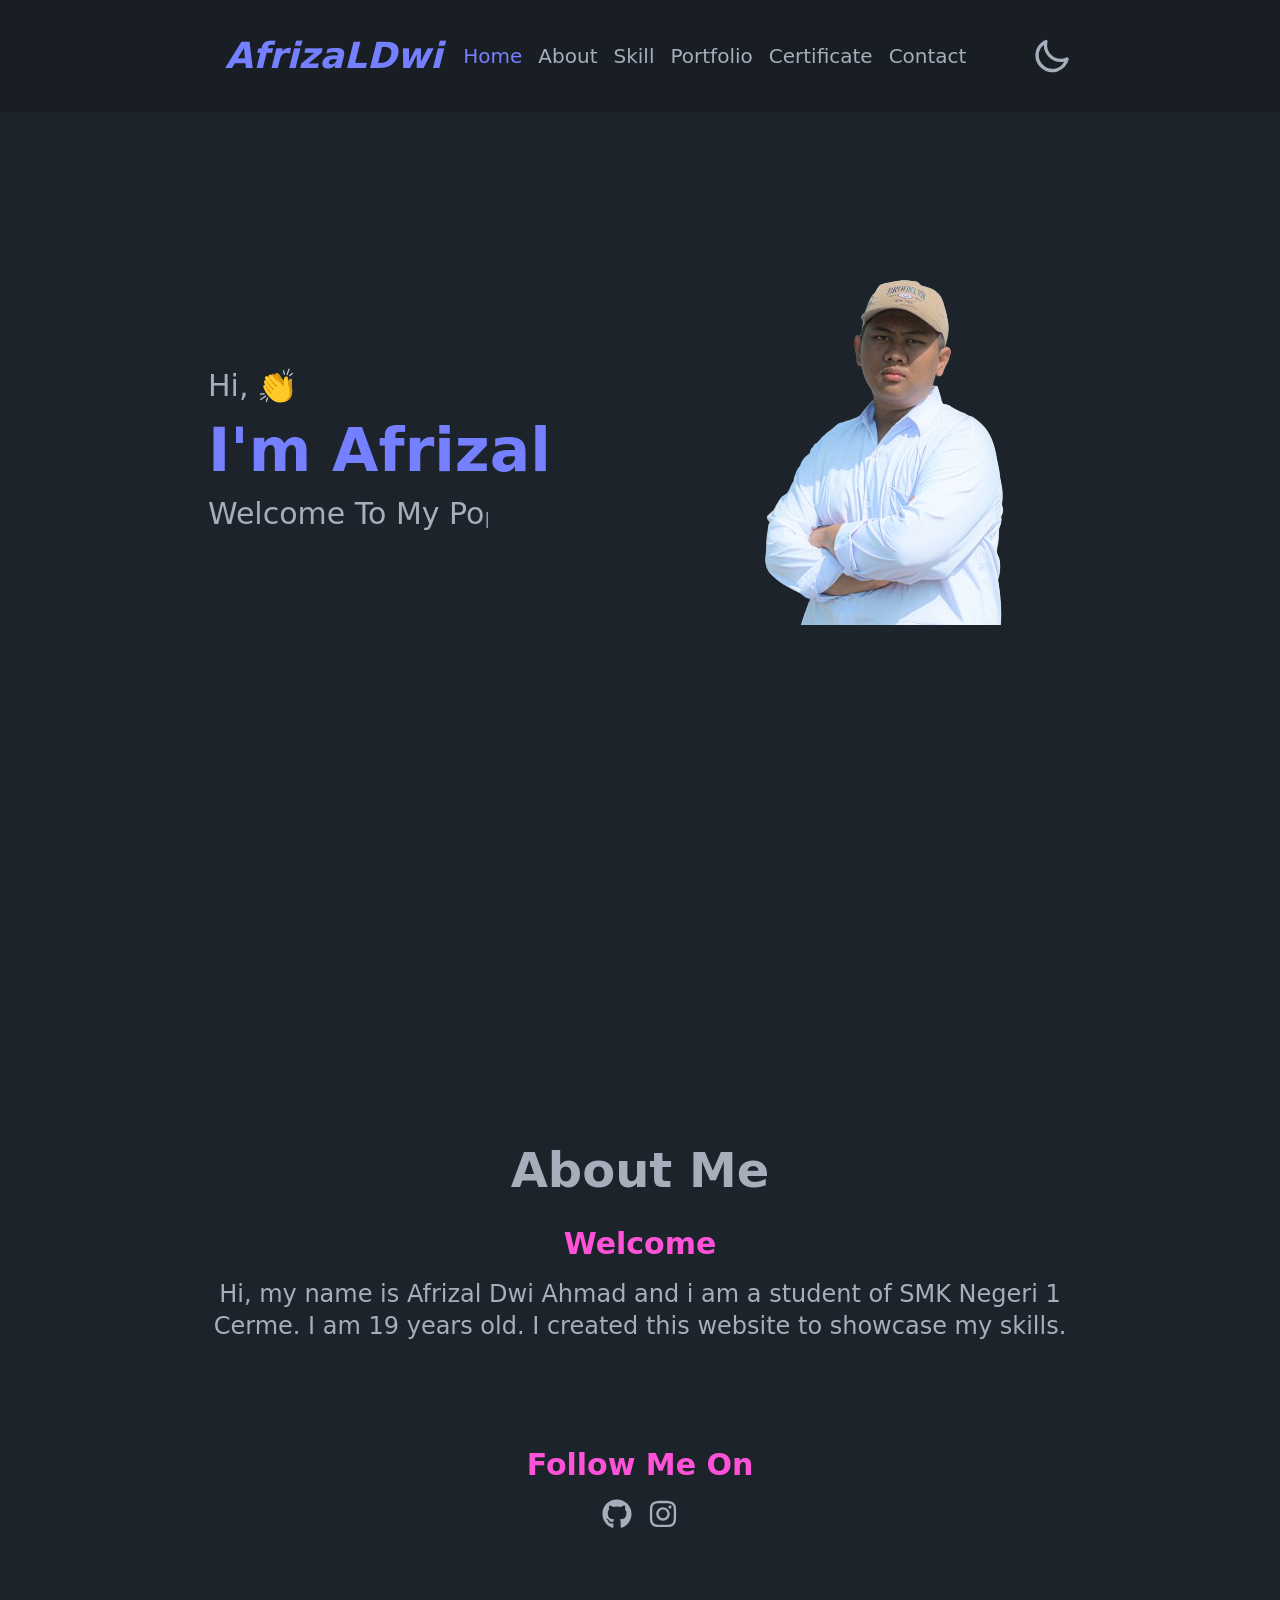
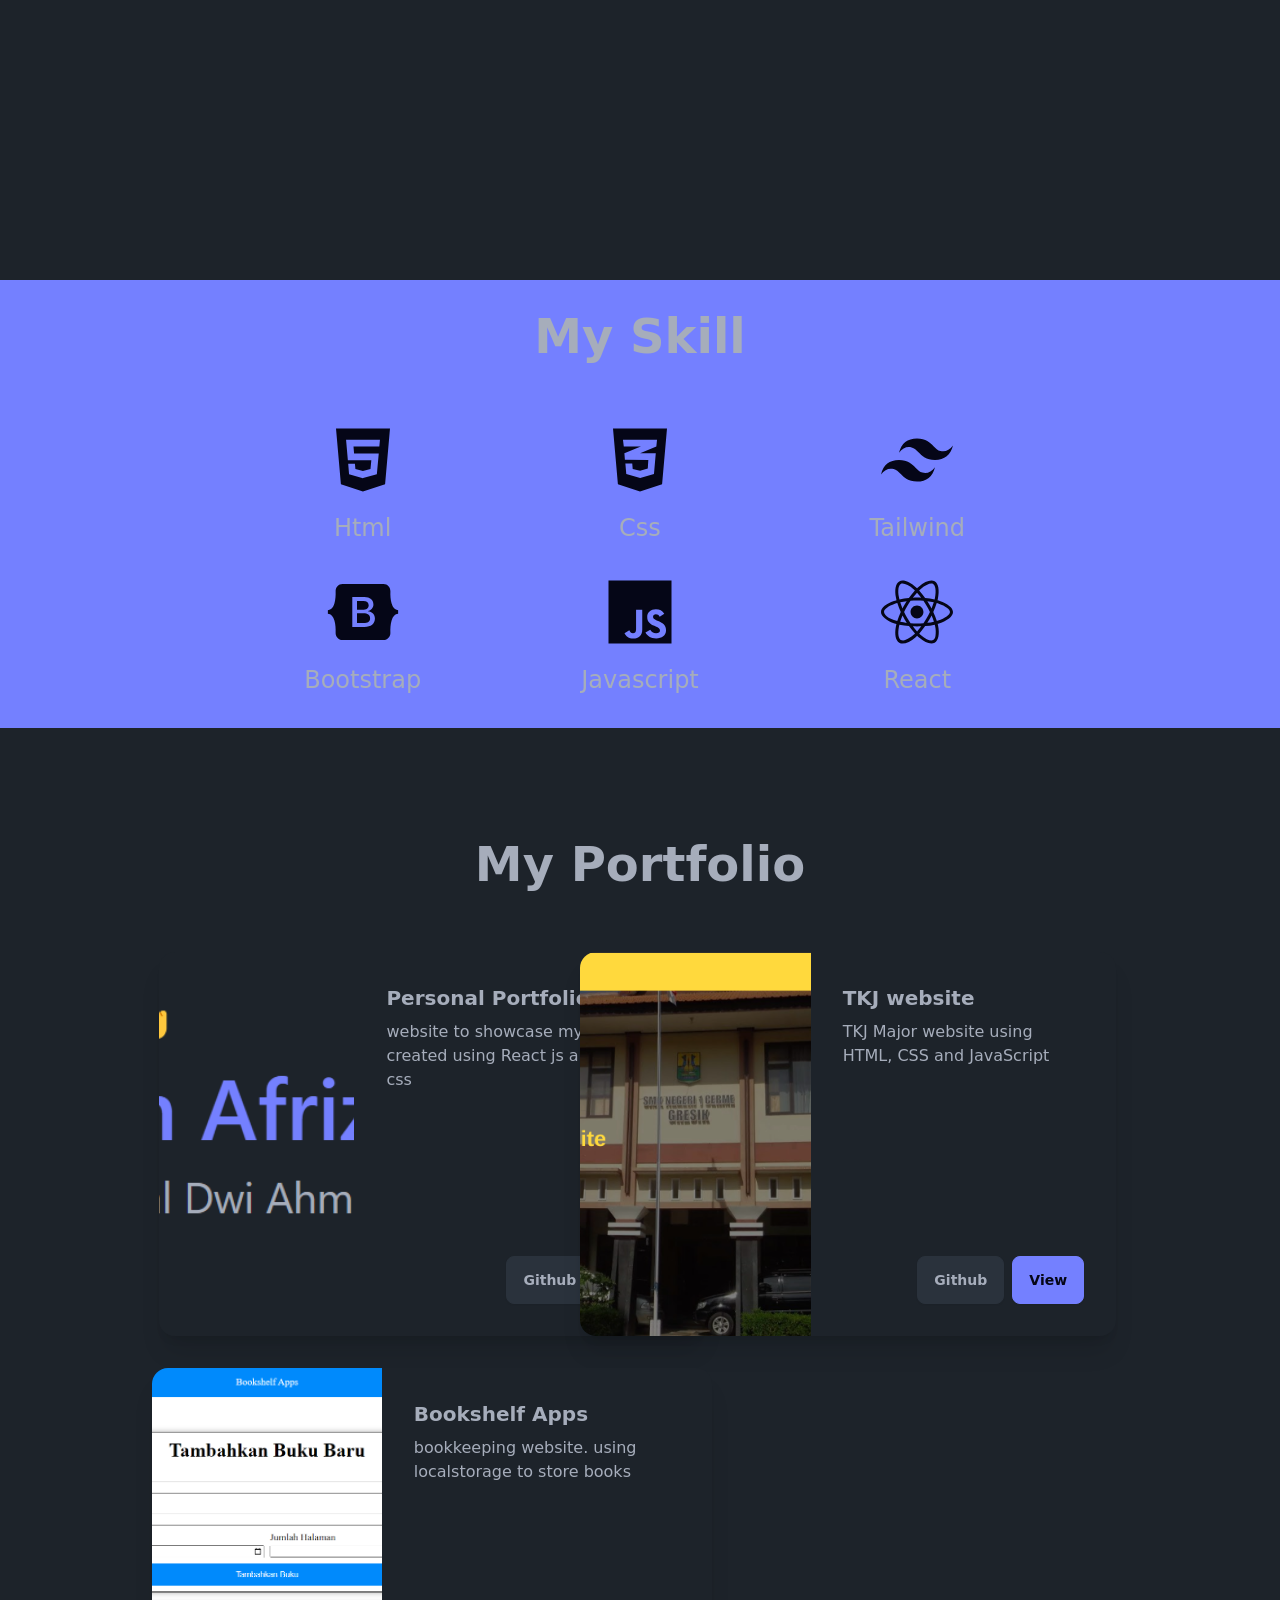
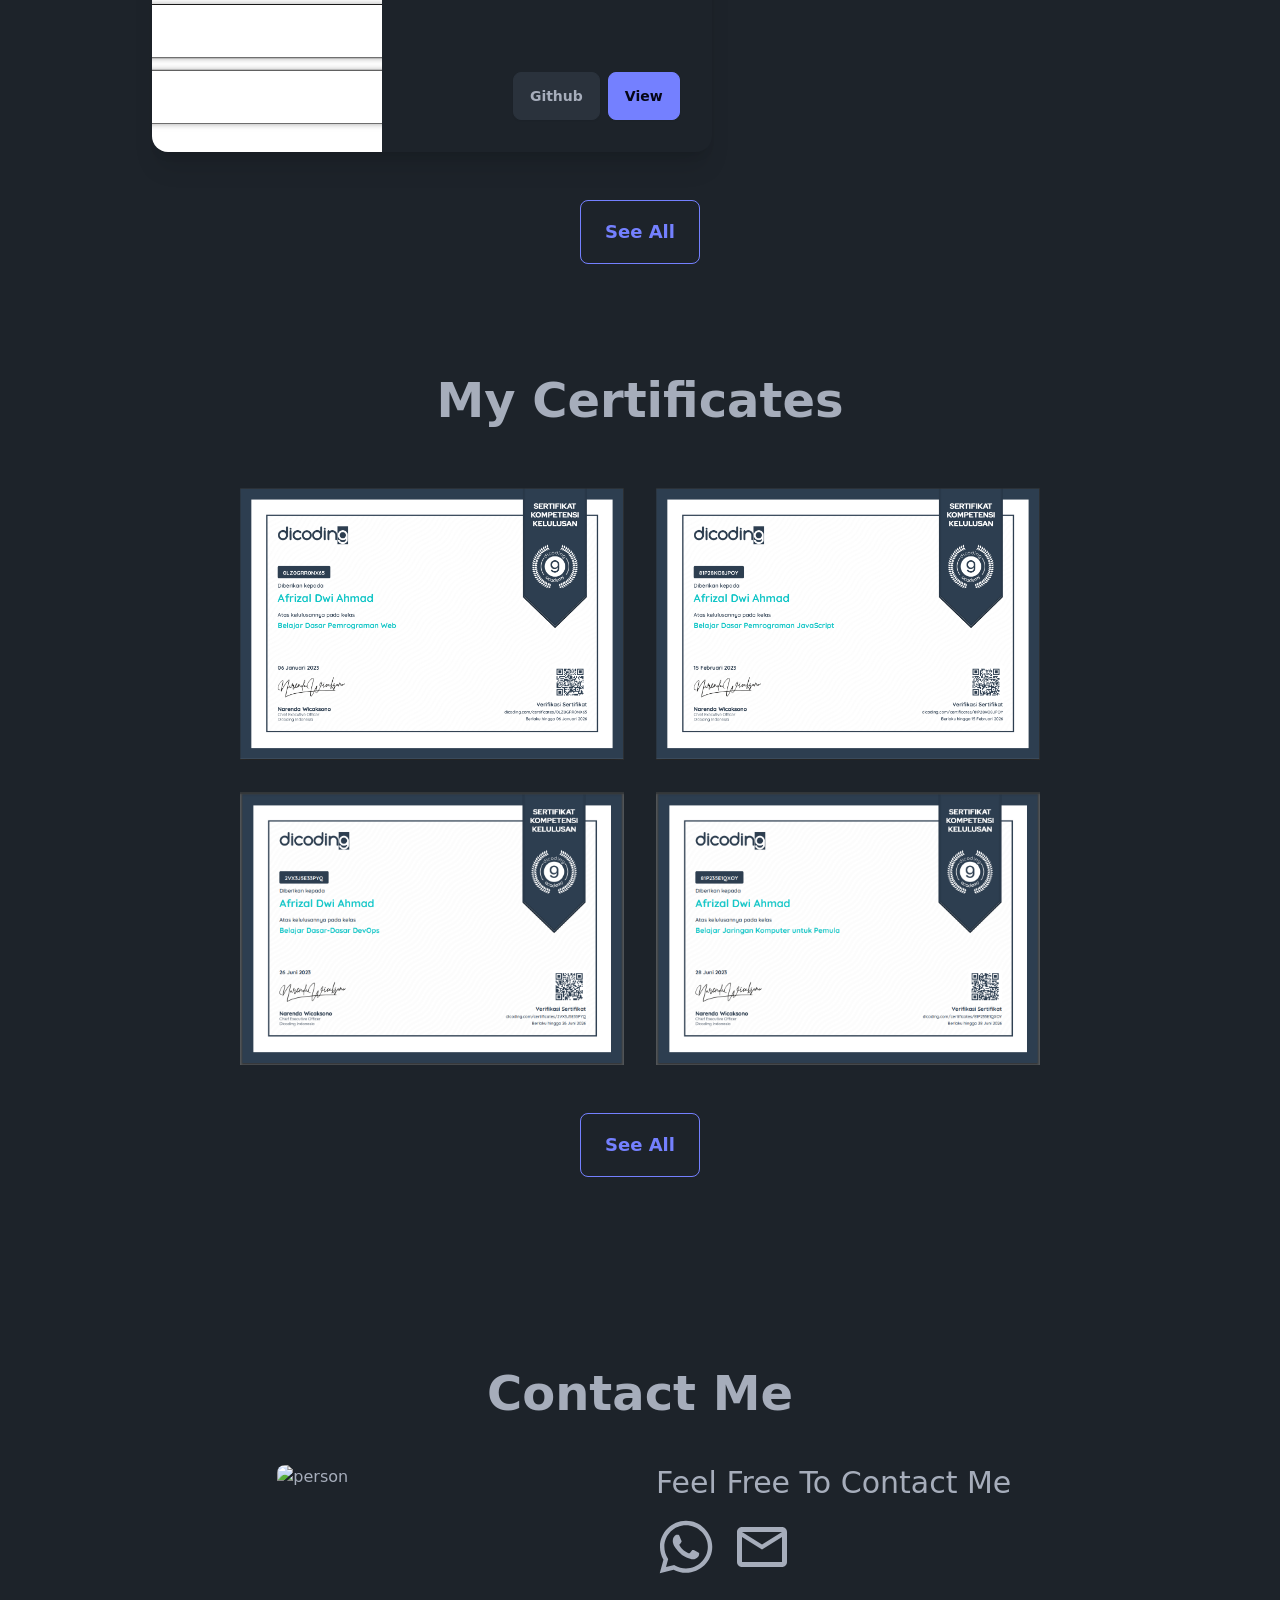
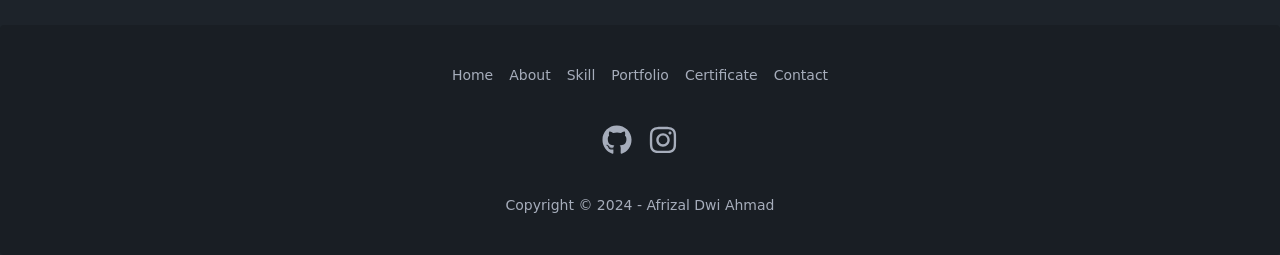
==== commit a64fb9d6: "change portfolio github link" ====
--- a/index.html
+++ b/index.html
@@ -4,7 +4,7 @@
     <meta charset="UTF-8" />
     <meta name="viewport" content="width=device-width, initial-scale=1.0" />
     <title>Personal Portfolio</title>
-    <script type="module" crossorigin src="/assets/index-e051ef91.js"></script>
+    <script type="module" crossorigin src="/assets/index-ba0e94ce.js"></script>
     <link rel="stylesheet" href="/assets/index-e70de097.css">
   </head>
   <body>
